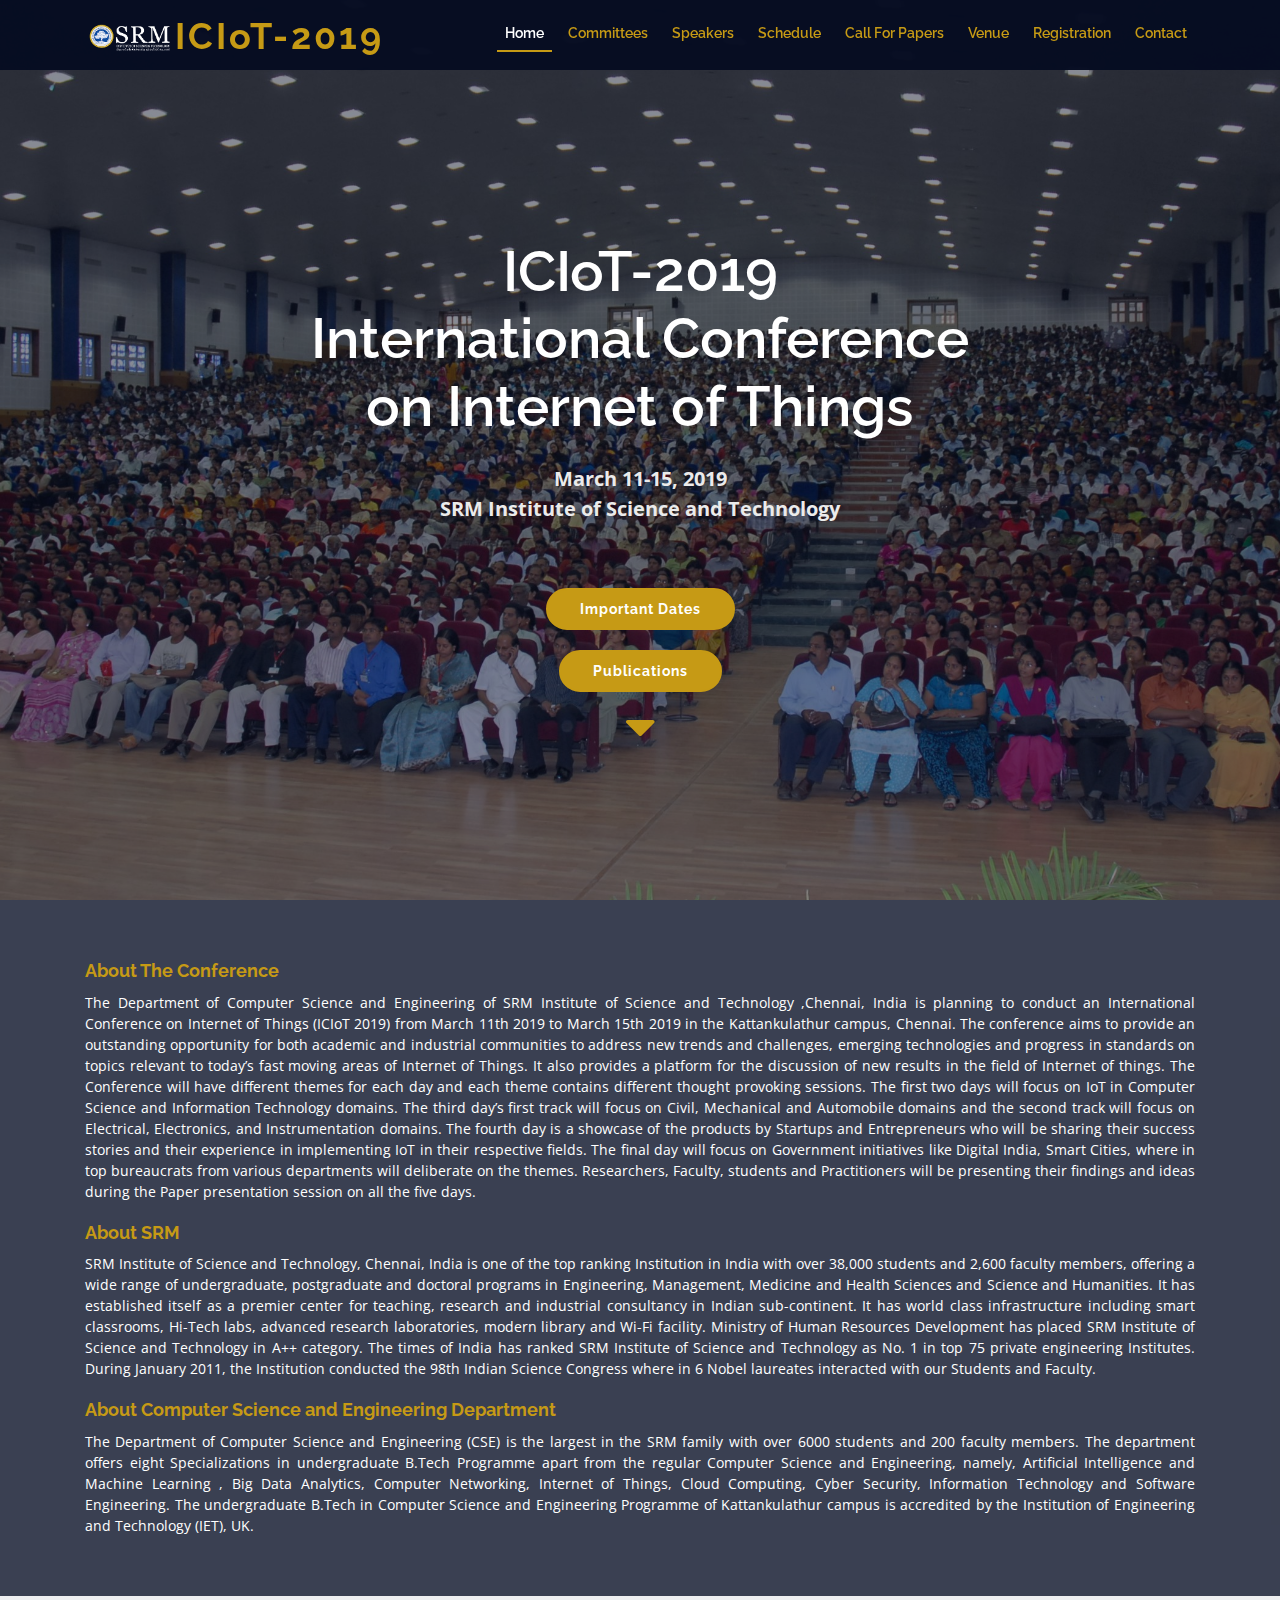
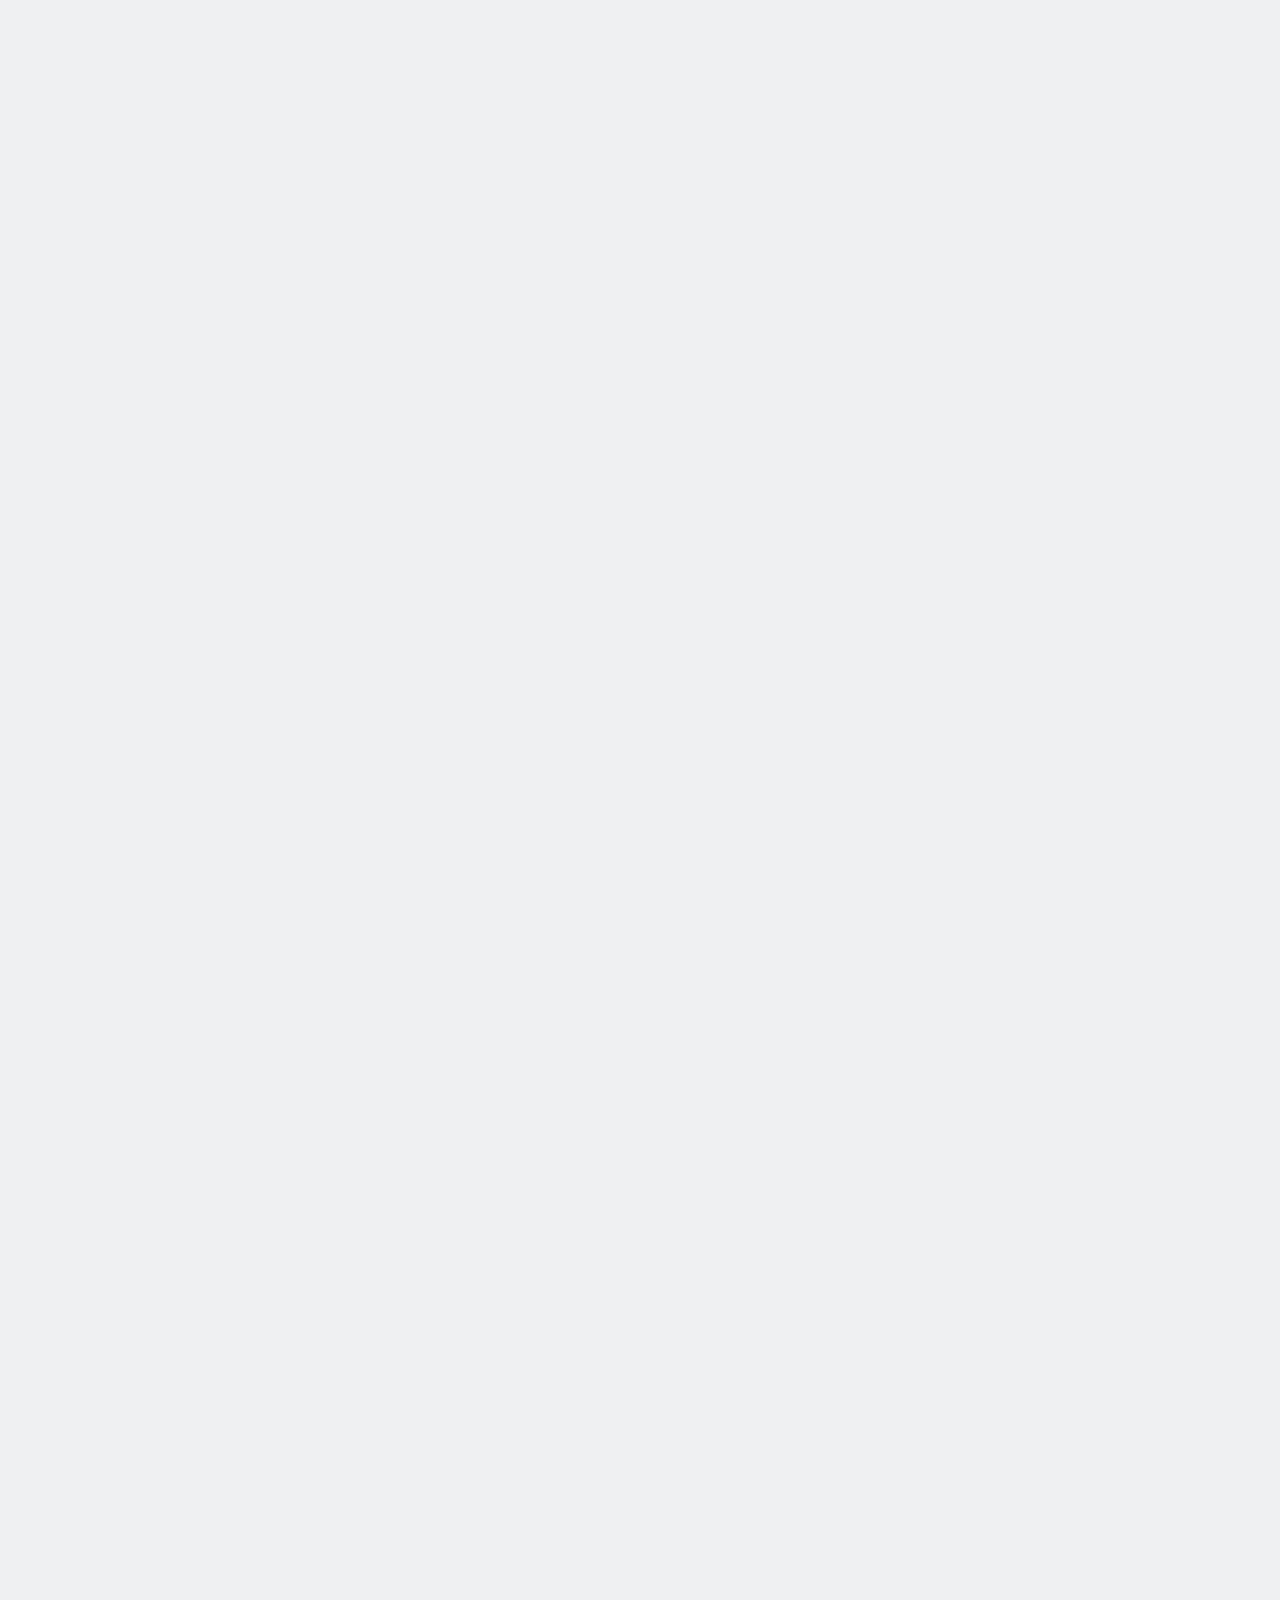
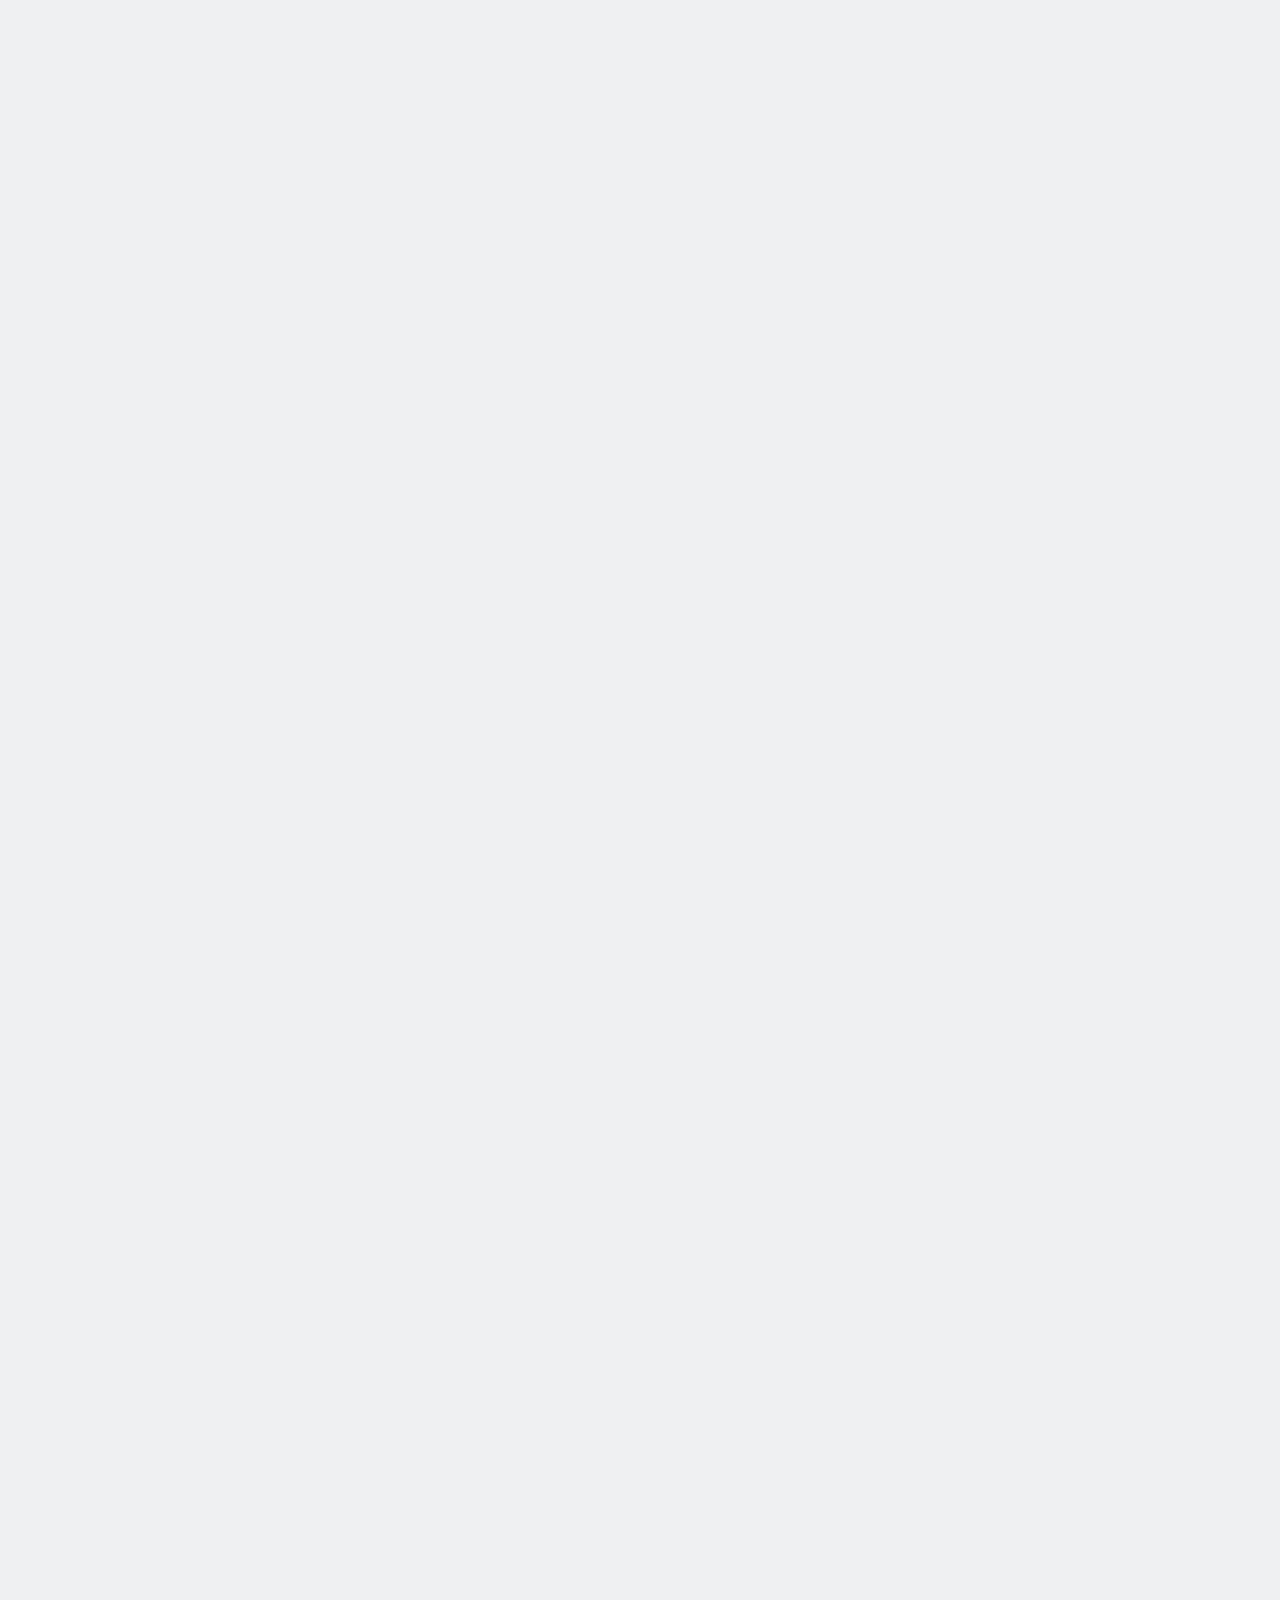
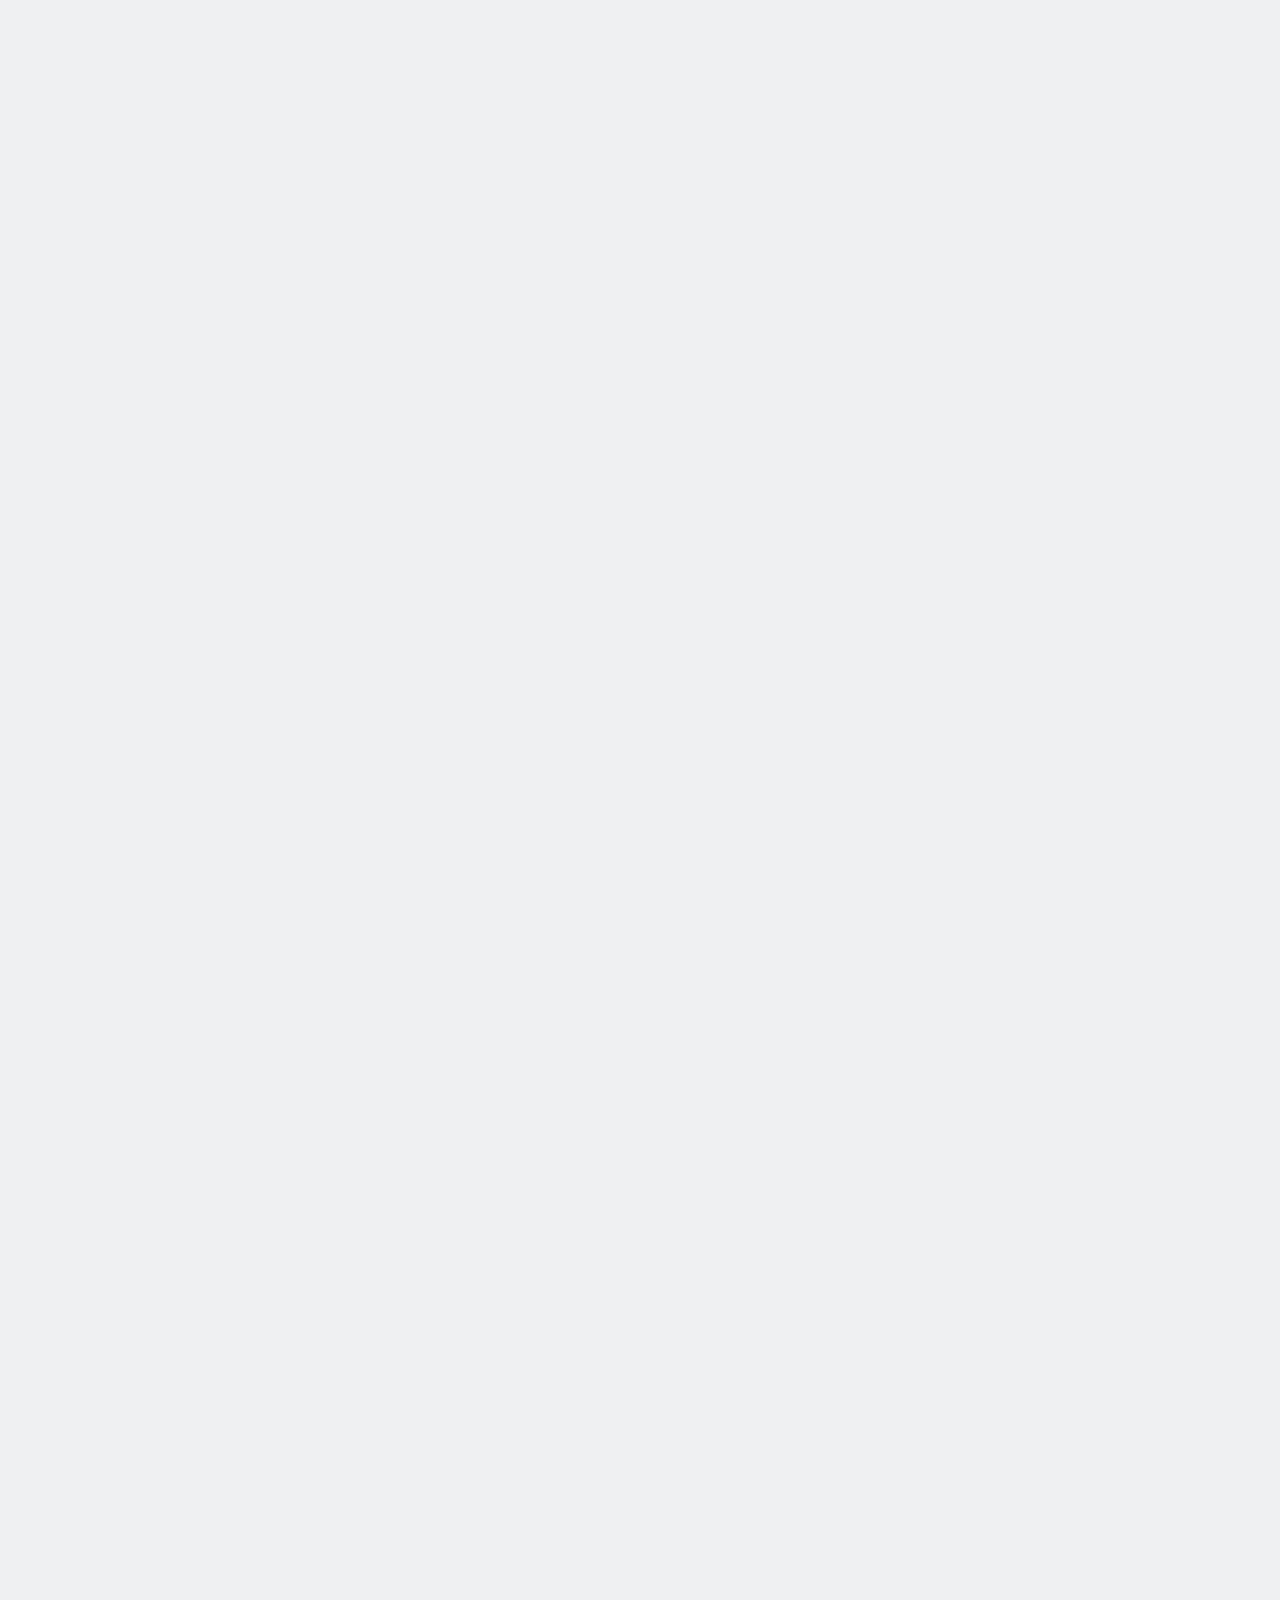
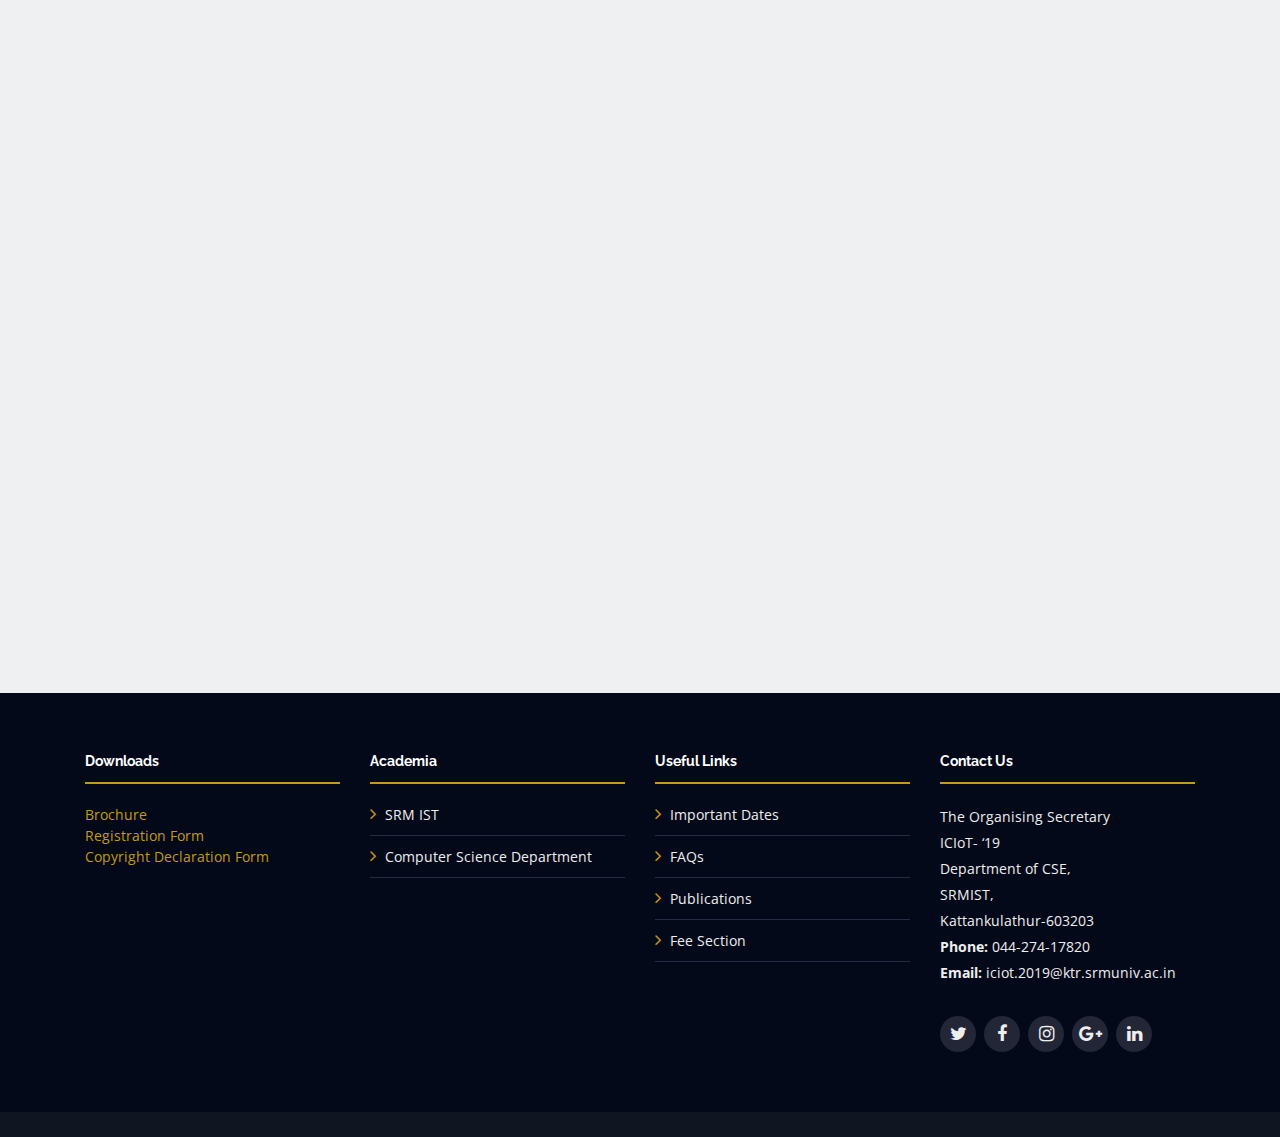
==== index.html @ 6b929f46 "Update index.html" ====
<!DOCTYPE html>
<html lang="en">

<head>
    <style>
        body {margin:0;font-family:Arial}
        
        .topnav {
          overflow: hidden;
          background-color: #333;
        }
        
        .topnav a {
          float: left;
          display: block;
          color: #f2f2f2;
          text-align: center;
          padding: 14px 16px;
          text-decoration: none;
          font-size: 17px;
        }
        
        .active {
          background-color: #4CAF50;
          color: white;
        }
        
        .topnav .icon {
          display: none;
        }
        
        .dropdown .dropbtn {
            font-size: 17px;    
            border: none;
            outline: none;
            color: white;
            padding: 14px 16px;
            background-color: inherit;
            font-family: inherit;
            margin: 0;
        }
        
        .dropdown-content {
            display: none;
            position: absolute;
            background-color: #f9f9f9;
            min-width: 160px;
            box-shadow: 0px 8px 16px 0px rgba(0,0,0,0.2);
            z-index: 1;
        }
        
        .dropdown-content a {
            float: none;
            color: black;
            padding: 12px 16px;
            text-decoration: none;
            display: block;
            text-align: left;
        }
        
        .topnav a:hover, .dropdown:hover .dropbtn {
          background-color: #555;
          color: white;
        }
        
        .dropdown-content a:hover {
            background-color: #ddd;
            color: black;
        }
        
        .dropdown:hover .dropdown-content {
            display: block;
        }
        
        @media screen and (max-width: 600px) {
          .topnav a:not(:first-child), .dropdown .dropbtn {
            display: none;
          }
          .topnav a.icon {
            float: right;
            display: block;
          }
        }
        
        @media screen and (max-width: 600px) {
          .topnav.responsive {position: relative;}
          .topnav.responsive .icon {
            position: absolute;
            right: 0;
            top: 0;
          }
          .topnav.responsive a {
            float: none;
            display: block;
            text-align: left;
          }
          .topnav.responsive .dropdown {float: none;}
          .topnav.responsive .dropdown-content {position: relative;}
          .topnav.responsive .dropdown .dropbtn {
            display: block;
            width: 100%;
            text-align: left;
          }
        }
        </style>
  <meta charset="utf-8">
  <title>ICIoT - International Conference on IoT</title>
  <meta content="width=device-width, initial-scale=1.0" name="viewport">
  <meta content="" name="keywords">
  <meta content="" name="description">

  <!-- Favicons -->
  <link href="img/favicon.png" rel="icon">
  <link href="img/apple-touch-icon.png" rel="apple-touch-icon">

  <!-- Google Fonts -->
  <link href="https://fonts.googleapis.com/css?family=Open+Sans:300,300i,400,400i,700,700i|Raleway:300,400,500,700,800" rel="stylesheet">

  <!-- Bootstrap CSS File -->
  <link href="lib/bootstrap/css/bootstrap.min.css" rel="stylesheet">

  <!-- Libraries CSS Files -->
  <link href="lib/font-awesome/css/font-awesome.min.css" rel="stylesheet">
  <link href="lib/animate/animate.min.css" rel="stylesheet">
  <link href="lib/venobox/venobox.css" rel="stylesheet">
  <link href="lib/owlcarousel/assets/owl.carousel.min.css" rel="stylesheet">

  <!-- Main Stylesheet File -->
  <link href="css/style.css" rel="stylesheet">

  <script>
    // Set the date we're counting down to
    var countDownDate = new Date("Mar 11, 2019 15:37:25").getTime();
    
    // Update the count down every 1 second
    var x = setInterval(function() {
    
        // Get todays date and time
        var now = new Date().getTime();
        
        // Find the distance between now and the count down date
        var distance = countDownDate - now;
        
        // Time calculations for days, hours, minutes and seconds
        var days = Math.floor(distance / (1000 * 60 * 60 * 24));
        var hours = Math.floor((distance % (1000 * 60 * 60 * 24)) / (1000 * 60 * 60));
        var minutes = Math.floor((distance % (1000 * 60 * 60)) / (1000 * 60));
        var seconds = Math.floor((distance % (1000 * 60)) / 1000);
        
        // Output the result in an element with id="demo"
        document.getElementById("demo").innerHTML = days + "days : " + hours + "hrs : "
        + minutes + "min : " + seconds + "sec";
        
        // If the count down is over, write some text 
        if (distance < 0) {
            clearInterval(x);
            document.getElementById("demo").innerHTML = "EXPIRED";
        }
    }, 1000);
    </script>

<style>
  .button {
      background-color: #4CAF50; /* Green */
      border: none;
      color: white;
      padding: 16px 32px;
      text-align: center;
      text-decoration: none;
      display: inline-block;
      font-size: 16px;
      margin: 4px 2px;
      -webkit-transition-duration: 0.4s; /* Safari */
      transition-duration: 0.4s;
      cursor: pointer;
  }
  
  .button2 {
      background-color: white; 
      color: black; 
      border: 2px solid #008CBA;
  }
  
  .button2:hover {
      background-color: #008CBA;
      color: white;
  }
  </style>

</head>

<body>

  <!--==========================
    Header
  ============================-->
  <header id="header">
    <div class="container">

      <div id="logo" class="pull-left">
        <!-- Uncomment below if you prefer to use a text logo -->
        <h1><a href="index.html"><img src="img/logo.png" alt="" title="" style="height:70px; width:90px"><span>ICIoT-2019</span></a></h1>
       
      </div>

      <nav id="nav-menu-container">
        <ul class="nav-menu">
          <li class="menu-active"><a href="index.html">Home</a></li>
          <li><a href="about.html">Committees</a></li>
          <li><a href="index.html#speakers">Speakers</a></li>
          <li><a href="schedule.html">Schedule</a></li>
          <li><a href="publications.html">Call For Papers</a></li>
          <li><a href="index.html#venue">Venue</a></li>
          <li><a href="register.html">Registration</a></li>        
          <li><a href="index.html#contact">Contact</a></li>
        </ul>
      </nav><!-- #nav-menu-container -->
    </div>
  </header><!-- #header -->

  <!--==========================
    Intro Section
  ============================-->
  <section id="intro">
    <div class="intro-container wow fadeIn">
      <h1 class="mb-4 pb-0">ICIoT-2019<br>International Conference<br> on Internet of Things</h1>
      <p class="mb-4 pb-0">March 11-15, 2019<br>SRM Institute of Science and Technology</p>
      <p id="demo" style="color:#c69a15; background-color:white"></p>
      <a href="schedule.html#important" class="about-btn scrollto"><b>Important Dates</b></a> <a href="publications.html#publications" class="about-btn scrollto"><b>Publications</b></a>
      <i class="fa fa-caret-down" style="color:#c69a15; font-size: 50px;"></i>
    </div>
  </section>

  <main id="main">

    <!--==========================
      About Section
    ============================-->
    <section id="about">
      <div class="container">
        <div class="row">
          <div class="col-lg-12">
            <h3 >About The Conference</h3>
            <p align="justify">The Department of Computer Science and Engineering of SRM Institute of Science and Technology ,Chennai, India is planning to conduct an International Conference on Internet of Things (ICIoT 2019) from March 11th 2019 to March 15th 2019 in the Kattankulathur campus, Chennai. The conference aims to provide an outstanding opportunity for both academic and industrial communities to address new trends and challenges, emerging technologies and progress in standards on topics relevant to today’s fast moving areas of Internet of Things. It also provides a platform for the discussion of new results in the field of Internet of things.
              The Conference will have different themes for each day and each theme contains different thought provoking sessions. The first two days will focus on IoT in Computer Science and Information Technology domains. The third day’s first track will focus on Civil, Mechanical and Automobile domains and the second track will focus on Electrical, Electronics, and Instrumentation domains. The fourth day is a showcase of the products by Startups and Entrepreneurs who will be sharing their success stories and their experience in implementing IoT in their respective fields. The final day will focus on Government initiatives like Digital India, Smart Cities, where in top bureaucrats from various departments will deliberate on the themes.  Researchers, Faculty, students and Practitioners will be presenting their findings and ideas during the Paper presentation session on all the five days.
              </p>
          
          
            <h3>About SRM</h3>
            <p align="justify">SRM Institute of Science and Technology, Chennai, India is one of the top ranking Institution in India with over 38,000 students and 2,600 faculty members, offering a wide range of undergraduate, postgraduate and doctoral programs in Engineering, Management, Medicine and Health Sciences and Science and Humanities. It has established itself as a premier center for teaching, research and industrial consultancy in Indian sub-continent. It has world class infrastructure including smart classrooms, Hi-Tech labs, advanced research laboratories, modern library and Wi-Fi facility. Ministry of Human Resources Development has placed SRM Institute of Science and Technology in A++ category. The times of India has ranked SRM Institute of Science and Technology as No. 1 in top 75 private engineering Institutes. During January 2011, the Institution conducted the 98th Indian Science Congress where in 6 Nobel laureates interacted with our Students and Faculty.</p>
          
            <h3>About Computer Science and Engineering Department</h3>
            <p align="justify">The Department of Computer Science and Engineering (CSE) is the largest in the SRM family with over 6000 students and 200 faculty members. The department offers eight Specializations in undergraduate B.Tech Programme apart from the regular Computer Science and Engineering, namely, Artificial Intelligence and Machine Learning , Big Data Analytics, Computer Networking, Internet of Things, Cloud Computing, Cyber Security, Information Technology and Software Engineering. The undergraduate B.Tech in Computer Science and Engineering Programme of Kattankulathur campus is accredited by the Institution of Engineering and Technology (IET), UK. </p>
            </div>
        </div>
      </div>
    </section>

    <!--==========================
      Speakers Section
    ============================-->
    <section id="speakers" class="wow fadeInUp">
      <div class="container">
        <div class="section-header">
          <h2>Event Speakers</h2>
          <p>Distinguished speakers to the conference</p>
        </div>

        <div class="row">
          <div class="col-lg-4 col-md-6">
            <div class="speaker">
              <img src="img/speakers/1.jpg" alt="Speaker 1">
              <div class="details">
                <h3><a  >Dr. Prasanta Bhattacharya</a></h3>
                <p>Research Scientist, A* Star, Singapore</p>
              </div>
            </div>
          </div>
          <div class="col-lg-4 col-md-6">
            <div class="speaker">
              <img src="img/speakers/2.jpg" alt="Speaker 2">
              <div class="details">
                <h3><a>Dr. Amaresh Chakrabarti</a></h3>
                <p> Professor and Chairman, Centre for Product Design and Manufacturing,<br>Indian Institute of Science, Bangalore- 560012 Karnataka, India.</p>
              </div>
            </div>
          </div>
          <div class="col-lg-4 col-md-6">
            <div class="speaker">
              <img src="img/speakers/3.jpg" alt="Speaker 3">
              <div class="details">
                <h3><a  >Dr. Hamid Al-Hamadi</a></h3>
                <p>Assistant Professor, Kuwait University, Kuwait</p>
              </div>
            </div>
            </div>
          <div class="col-lg-4 col-md-6">
            <div class="speaker">
              <img src="img/speakers/5.jpg" alt="Speaker 5">
              <div class="details">
                <h3><a  >Mr. Varadarajan Krishna</a></h3>
                <p>Managing Director - Asia & MENA, 100 Open Startups</p>
              </div>
            </div>
          </div>
          
          <div class="col-lg-4 col-md-6">
            <div class="speaker">
              <img src="img/speakers/6.jpg" alt="Speaker 6">
              <div class="details">
                <h3><a  >Dr.B.L.Lakshmi Meera</a></h3>
                <p>Program Director, FORGE Accelerator, Coimbatore</p>
              </div>
            </div>
          </div>

          <div class="col-lg-4 col-md-6">
            <div class="speaker">
              <img src="img/speakers/7.jpg" alt="Speaker 7">
              <div class="details">
                <h3><a  >Mr. Moshe Porat</a></h3>
                <p>Founder & CEO Mesh Labs</p>
              </div>
            </div>
          </div>

          <div class="col-lg-4 col-md-6">
            <div class="speaker">
              <img src="img/speakers/8.jpg" alt="Speaker 7">
              <div class="details">
                <h3><a>Dr. Yogesh Simmhan</a></h3>
                <p>Assistant Professor, Department of Computational and Data Sciences (CDS), Indian Institute of Science (IISc), Bangalore</p>
              </div>
            </div>
          </div>

          <div class="col-lg-4 col-md-6">
            <div class="speaker">
              <img src="img/speakers/9.jpg" alt="Speaker 7">
              <div class="details">
                <h3><a  >Dr. Khalid Elgazzar</a></h3>
                <p>Canada Research Chair in Internet of Things Department of Electrical,

                    Computer and Software Engineering Faculty of Engineering and Applied Science,<br>
                    
                    University of Ontario Institute of Technology, Canada</p>
              </div>
            </div>
          </div>

          <div class="col-lg-4 col-md-6">
            <div class="speaker">
              <img src="img/speakers/10.jpg" alt="Speaker 7">
              <div class="details">
                <h3><a  >Dr. Ihsan Lami</a></h3>
                <p>Professor of Computing, GNSS & IoT Solutions<br>

                    The University of Buckingham<br>
                    
                    United Kingdom</p>
              </div>
            </div>
          </div>

          <div class="col-lg-4 col-md-6">
            <div class="speaker">
              <img src="img/speakers/11.JPG" alt="Speaker 7">
              <div class="details">
                <h3><a  >Dr. Ibrahim Venkat</a></h3>
                <p>School of Computer Sciences,<br>

                    Universiti Sains Malaysia<br>
                    
                    Pulau Pinang, Malaysia</p>
              </div>
            </div>
          </div>

          <div class="col-lg-4 col-md-6">
            <div class="speaker">
              <img src="img/speakers/12.jpg" alt="Speaker 7">
              <div class="details">
                <h3><a  >Dr. Ljiljana Brankovic</a></h3>
                <p>Professor<br>

                    School of Electrical Engineering and Computing<br>
                    
                    The University of Newcastle, Australia</p>
              </div>
            </div>
          </div>

          <div class="col-lg-4 col-md-6">
            <div class="speaker">
              <img src="img/speakers/13.jpg" alt="Speaker 7">
              <div class="details">
                <h3><a  >Mr. Anirban Chowdhury</a></h3>
                <p>Co-founder and Director,<br> Technology

                    Frugal labs Tech Solutions Pvt Ltd<br>
                    
                    Bangalore, India</p>
              </div>
            </div>
          </div>

        </div>
    </div>

    <div class="container">
            <div class="section-header">
              <h2>Skype Talk</h2>
              <p>Skype talk by the distinguished speakers</p>
            </div>
        <div class="row">
          <div class="col-lg-4 col-md-6">
            <div class="speaker">
              <img src="img/speakers/14.jpg" alt="Speaker 7">
              <div class="details">
                <h3><a  >Dr. Latha Karthigaa</a></h3>
                <p>Portfolio Entrepreneur,<br>

                    Founder & Director<br>
                    
                    Skillsonic Services Limited<br>
                    
                    Auckland, New Zealand</p>
              </div>
            </div>
          </div>

          <div class="col-lg-4 col-md-6">
            <div class="speaker">
              <img src="img/speakers/15.jpg" alt="Speaker 7">
              <div class="details">
                <h3><a  >Dr. Venkatesh Pappakrishnan</a></h3>
                <p>Data Scientist<br>

                    ENGIE Storage (formerly Green Charge)<br>
                    
                    Santa Clara, CA</p>
              </div>
            </div>
          </div>

          <div class="col-lg-4 col-md-6">
            <div class="speaker">
              <img src="img/speakers/16.jpg" alt="Speaker 7">
              <div class="details">
                <h3><a  >Dr. Thinagaran Perumal</a></h3>
                <p>Chair IEEE Consumer Electronics Society Malaysia<br>

                    Universiti Putra Malaysia</p>
              </div>
            </div>
          </div>

          <div class="col-lg-4 col-md-6">
            <div class="speaker">
              <img src="img/speakers/17.jpg" alt="Speaker 7">
              <div class="details">
                <h3><a  >Dr. Fathi Amsaad</a></h3>
                <p>School of Computing Sciences and Computer Engineering<br>

                    The University of Southern Mississippi,<br>
                    
                    Hattiesburg, USA</p>
              </div>
            </div>
          </div>

        </div>
      </div>
    </section>

    
    <!--==========================
      Venue Section
    ============================-->
    <section id="venue" class="wow fadeInUp">
      <div class="container">
        <div class="section-header">
          <h2>Event Venue</h2>
          <p>Information related to the event venue</p>
        </div>

        <div class="row no-gutters">
          <div class="col-lg-6 venue-map">
            <iframe src="https://maps.google.com/maps?width=100%&amp;height=600&amp;hl=en&amp;coord=12.82342625,80.04580003768095&amp;q=SRM%20Institute%20of%20Science%20and%20Technology+(ICIoT)&amp;ie=UTF8&amp;t=&amp;z=14&amp;iwloc=B&amp;output=embed" frameborder="0" style="border:0" allowfullscreen></iframe>
          </div>
          <div class="col-lg-6 venue-info">
            <div class="row justify-content-center">
              <div class="col-11 col-lg-8">
                <h3>SRM IST, Chennai</h3>
                <p style="text-align: justify;">SRM Institute of Science and Technology, Chennai, India is one of the top ranking Institution in India with over 38,000 students and 2,600 faculty members, offering a wide range of undergraduate, postgraduate and doctoral programs in Engineering, Management, Medicine and Health Sciences and Science and Humanities. It has established itself as a premier center for teaching, research and industrial consultancy in Indian sub-continent. It has world class infrastructure including smart classrooms, Hi-Tech labs, advanced research laboratories, modern library and Wi-Fi facility. Ministry of Human Resources Development has placed SRM Institute of Science and Technology in A++ category. </p>
              </div>
            </div>
          </div>
        </div>
      </div>
      <br>
      <div class="container">
          <div class="section-header">
              <h2>How to Reach?</h2>
              <p>Please follow the below mentioned directions according to your mode of transport.</p>
            </div>
          <div class="row no-gutters">
            <div class="col-lg-12 venue-info">
                <div class="row justify-content-center">
                    <div class="col-10 col-lg-10">
                <h3>By Airways</h3>
                <p style="text-align: justify;">The nearest railway station from the Chennai Airport is Tirusulam, located just opposite the Airport. Get on a train towards Tambaram and follow the instructions given in the 'By Rail' section for reaching SRM Institute of Science and Technology (formerly known as SRM University).</p>
                <br><h3>By Railways</h3>
                <p style="text-align: justify;">Those coming from other states of India by train, should get down at the Chennai Central Station, come out and cross the high road through the pedestrian subway and reach 'Park' suburban metro rail station. Two destination trains are available from Park suburban metro rail station - to (i) Tambaram (TBM) (ii) Chengalpattu (CGL).<br>
  
                    (i) If you take the train to Tambaram, then get down at Tambaram and reach the local bus stand there. Take T60 or T60 LSS bus and get down at SRM or Potheri stop. It is a 20 minute travel from Tambaram to reach SRM Institute of Science and Technology (formerly known as SRM University). (Total Travel time from Chennai Central Railway Station will be around One Hour).<br>
                    
                    (ii) If you take the train to Chengalpattu, you can directly reach Potheri railway station. SRM Institute of Science and Technology (formerly known as SRM University) is just opposite to Potheri railway station.
                  <br>
                  <a href="img/srm_map_big.jpg" download>Click Here To Download Rail Map to SRM IST</a>
                  </p>
                    
                  </div>
                    </div>
              </div>
          </div>
        </div>
    </section>

    <!--==========================
      Hotels Section
    ============================-->
    
   

    <!--==========================
      Sponsors Section
    ============================-->
    <section id="sponsors" class="section-with-bg wow fadeInUp">

      <div class="container">
        <div class="section-header">
          <h2>Sponsors</h2>
        </div>

        <div class="row no-gutters sponsors-wrap clearfix">

          <div class="col-lg-3 col-md-4 col-xs-6">
            <div class="sponsor-logo">
              <img src="img/sponsors/1.png" class="img-fluid" alt="">
            </div>
          </div>
          
          <div class="col-lg-3 col-md-4 col-xs-6">
            <div class="sponsor-logo">
              <img src="img/sponsors/2.jpg" class="img-fluid" alt="">
            </div>
          </div>
        
          <div class="col-lg-3 col-md-4 col-xs-6">
            <div class="sponsor-logo">
              <img src="img/sponsors/3.png" class="img-fluid" alt="">
            </div>
          </div>
          
        
        </div>

      </div>

    </section>

    
 <!--==========================
      Gallery Section
    ============================-->
    <section id="gallery" class="wow fadeInUp">

      <div class="container">
        <div class="section-header">
          <h2>Gallery</h2>
          <p>Check our gallery from the recent events</p>
        </div>
      </div>

      <div class="owl-carousel gallery-carousel">
          <a href="img/venue-gallery/1.jpg" class="venobox" data-gall="gallery-carousel"><img src="img/venue-gallery/1.jpg" alt=""></a>
          <a href="img/venue-gallery/2.jpg" class="venobox" data-gall="gallery-carousel"><img src="img/venue-gallery/2.jpg" alt=""></a>
          <a href="img/venue-gallery/3.jpg" class="venobox" data-gall="gallery-carousel"><img src="img/venue-gallery/3.jpg" alt=""></a>
          <a href="img/venue-gallery/4.jpg" class="venobox" data-gall="gallery-carousel"><img src="img/venue-gallery/4.jpg" alt=""></a>
          <a href="img/venue-gallery/5.jpg" class="venobox" data-gall="gallery-carousel"><img src="img/venue-gallery/5.jpg" alt=""></a>
          <a href="img/venue-gallery/6.jpg" class="venobox" data-gall="gallery-carousel"><img src="img/venue-gallery/6.jpg" alt=""></a>
          <a href="img/venue-gallery/7.jpg" class="venobox" data-gall="gallery-carousel"><img src="img/venue-gallery/7.jpg" alt=""></a>
          <a href="img/venue-gallery/8.jpg" class="venobox" data-gall="gallery-carousel"><img src="img/venue-gallery/8.jpg" alt=""></a>
        <a href="img/gallery/1.jpg" class="venobox" data-gall="gallery-carousel"><img src="img/gallery/1.jpg" alt=""></a>
        <a href="img/gallery/2.jpg" class="venobox" data-gall="gallery-carousel"><img src="img/gallery/2.jpg" alt=""></a>
        <a href="img/gallery/3.jpg" class="venobox" data-gall="gallery-carousel"><img src="img/gallery/3.jpg" alt=""></a>
        <a href="img/gallery/4.jpg" class="venobox" data-gall="gallery-carousel"><img src="img/gallery/4.jpg" alt=""></a>
        <a href="img/gallery/5.jpg" class="venobox" data-gall="gallery-carousel"><img src="img/gallery/5.jpg" alt=""></a>
        <a href="img/gallery/6.jpg" class="venobox" data-gall="gallery-carousel"><img src="img/gallery/6.jpg" alt=""></a>
        <a href="img/gallery/7.jpg" class="venobox" data-gall="gallery-carousel"><img src="img/gallery/7.jpg" alt=""></a>
        <a href="img/gallery/8.jpg" class="venobox" data-gall="gallery-carousel"><img src="img/gallery/8.jpg" alt=""></a>
      </div>
    </section>

    

    <!--==========================
      Contact Section
    ============================-->
    <section id="contact" class="section-bg wow fadeInUp">

      <div class="container">

        <div class="section-header">
          <h2>Contact Us</h2>
          <p>Please check the following information to contact us</p>
        </div>

        <div class="row contact-info">

          <div class="col-md-4">
            <div class="contact-address">
              <i class="ion-ios-location-outline"></i>
              <h3>Address</h3>
              <address>The Organising Secretary<br>
                ICIoT- ‘19<br>
                Department of CSE,<br>
                SRMIST,<br>
                Kattankulathur-603203</address>
            </div>
          </div>

          <div class="col-md-4">
            <div class="contact-phone">
              <i class="ion-ios-telephone-outline"></i>
              <h3>Phone Numbers</h3>
              <p><a>
                  Department of CSE: 044-274-17820<br>
                Mrs. P. Visalakshi: +918667084728<br>
Dr. G. Niranjana: +917667073160<br>

              </a></p>
            </div>
          </div>

          <div class="col-md-4">
            <div class="contact-email">
              <i class="ion-ios-email-outline"></i>
              <h3>Email</h3>
              <p><a href="mailto:info@example.com">iciot.2019@ktr.srmuniv.ac.in</a></p>
            </div>
          </div>

        </div>

      
      </div>
    </section><!-- #contact -->

  </main>


  <!--==========================
    Footer
  ============================-->
  <footer id="footer">
      <div class="footer-top">
        <div class="container">
          <div class="row">
              <div class="col-lg-3 col-md-6 footer-links">
                  <h4>Downloads</h4>
                  <p><a href="img/brochure.pdf" download>Brochure</a><br>
                      <a href="img/Registartion_Form-ICIot-2019.docx" download>Registration Form</a><br>
                    <a href="img/copyright_form-ICIOT2019.docx" download>Copyright Declaration Form</a></p>
              </div>
            <div class="col-lg-3 col-md-6 footer-links">
              <h4>Academia</h4>
              <ul>
                <li><i class="fa fa-angle-right"></i> <a href="http://www.srmuniv.ac.in/">SRM IST</a></li>
                <li><i class="fa fa-angle-right"></i> <a href="http://www.srmuniv.ac.in/engineering/department-of-computer-science-engineering/about-the-department">Computer Science Department</a></li>
              </ul>
            </div>
  
            <div class="col-lg-3 col-md-6 footer-links">
              <h4>Useful Links</h4>
              <ul>
                <li><i class="fa fa-angle-right"></i> <a href="schedule.html">Important Dates</a></li>
                <li><i class="fa fa-angle-right"></i> <a href="schedule.html#faq">FAQs</a></li>
                <li><i class="fa fa-angle-right"></i> <a href="publications.html#speakers">Publications</a></li>
                <li><i class="fa fa-angle-right"></i> <a href="register.html#buy-tickets">Fee Section</a></li>
              </ul>
            </div>
  
            <div class="col-lg-3 col-md-6 footer-contact">
              <h4>Contact Us</h4>
              <p>
                  The Organising Secretary<br>
                  ICIoT- ‘19<br>
                  Department of CSE,<br>
                  SRMIST,<br>
                  Kattankulathur-603203<br>
                <strong>Phone:</strong> 044-274-17820<br>
                <strong>Email:</strong> iciot.2019@ktr.srmuniv.ac.in<br>
              </p>
  
              <div class="social-links">
                <a href="#" class="twitter"><i class="fa fa-twitter"></i></a>
                <a href="#" class="facebook"><i class="fa fa-facebook"></i></a>
                <a href="#" class="instagram"><i class="fa fa-instagram"></i></a>
                <a href="#" class="google-plus"><i class="fa fa-google-plus"></i></a>
                <a href="#" class="linkedin"><i class="fa fa-linkedin"></i></a>
              </div>
  
            </div>
  
          </div>
        </div>
      </div>
    <a href="#" class="back-to-top"><i class="fa fa-angle-up"></i></a>
  
    <!-- JavaScript Libraries -->
    <script src="lib/jquery/jquery.min.js"></script>
    <script src="lib/jquery/jquery-migrate.min.js"></script>
    <script src="lib/bootstrap/js/bootstrap.bundle.min.js"></script>
    <script src="lib/easing/easing.min.js"></script>
    <script src="lib/superfish/hoverIntent.js"></script>
    <script src="lib/superfish/superfish.min.js"></script>
    <script src="lib/wow/wow.min.js"></script>
    <script src="lib/venobox/venobox.min.js"></script>
    <script src="lib/owlcarousel/owl.carousel.min.js"></script>
  
    <!-- Contact Form JavaScript File -->
    <script src="contactform/contactform.js"></script>
  
    <!-- Template Main Javascript File -->
    <script src="js/main.js"></script>
  </body>
  
  </html>
---- lib/venobox/venobox.css ----
/* ------ venobox.css --------*/
.vbox-overlay *, .vbox-overlay *:before, .vbox-overlay *:after{
    -webkit-backface-visibility: hidden;
    -webkit-box-sizing:border-box;
    -moz-box-sizing:border-box;
    box-sizing:border-box;
}
.vbox-overlay * { 
    -webkit-backface-visibility: visible;
    backface-visibility: visible;
}
.vbox-overlay{
    display: -webkit-flex;
    display: flex;
    -webkit-flex-direction: column;
    flex-direction: column;
    -webkit-justify-content: center;
    justify-content: center;
    -webkit-align-items: center;
    align-items: center;
    position: fixed;
    left: 0;
    top: 0;
    bottom: 0;
    right: 0;
    z-index: 1040;
    -webkit-transform:translateZ(1000px);
    transform: translateZ(1000px);
    transform-style: preserve-3d;
}

/* ----- navigation ----- */
.vbox-title{
    width: 100%;
    height: 40px;
    float: left;
    text-align: center;
    line-height: 28px;
    font-size: 12px;
    padding: 6px 40px;
    overflow: hidden;
    position: fixed;
    display: none;
    left: 0;
    z-index: 1050;
}
.vbox-close{
    cursor: pointer;
    position: fixed;
    top: 15px;
    right: 15px;
    width: 48px;
    height: 48px;
    display: block;
    background-position:10px center;
    overflow: hidden;
    font-size: 48px;
    line-height: 1;
    text-align: left;
    z-index: 1050;
}
.vbox-num{
    cursor: pointer;
    position: fixed;
    left: 0;
    height: 40px;
    display: block;
    overflow: hidden;
    line-height: 28px;
    font-size: 12px;
    padding: 6px 10px;
    display: none;
    z-index: 1050;
}
/* ----- navigation ARROWS ----- */
.vbox-next, .vbox-prev{
    position: fixed;
    top: 50%;
    margin-top: -15px;
    overflow: hidden;
    cursor: pointer;
    display: block;
    width: 45px;
    height: 45px;
    z-index: 1050;
}
.vbox-next span, .vbox-prev span{
    position: relative;
    width: 20px;
    height: 20px;
    border: 2px solid transparent;
    border-top-color: #B6B6B6;
    border-right-color: #B6B6B6;
    text-indent: -100px;
    position: absolute;
    top: 8px;
    display: block;
}
.vbox-prev{
    left: 15px;
}
.vbox-next{
    right: 30px;
}
.vbox-prev span{
    left: 10px;
    -ms-transform: rotate(-135deg);
    -webkit-transform: rotate(-135deg);
    transform: rotate(-135deg);
}
.vbox-next span{
    -ms-transform: rotate(45deg);
    -webkit-transform: rotate(45deg);
    transform: rotate(45deg);
    right: 10px;
}
/* ------- inline window ------ */
.vbox-inline{
    width: 420px;
    height: 315px;
    height: 70vh;
    padding: 10px;
    background: #fff;
    margin: 0 auto;
    overflow: auto;
    text-align: left;
}
/* ------- Video & iFrames window ------ */
.venoframe{
    max-width: 100%;
    width: 100%;
    border: none;
    width: 100%;
    height: 260px;
    height: 70vh;
}
.venoframe.vbvid{
    height: 260px;
}
@media (min-width: 768px) {
    .venoframe, .vbox-inline{
        width: 90%;
        height: 360px;
        height: 70vh;
    }
    .venoframe.vbvid{
        width: 640px;
        height: 360px;
    }
}
@media (min-width: 992px) {
    .venoframe, .vbox-inline{
        max-width: 1200px;
        width: 80%;
        height: 540px;
        height: 70vh;
    }
    .venoframe.vbvid{
        width: 960px;
        height: 540px;
    }
}
/* 
Please do NOT edit this part! 
or at least read this note: http://i.imgur.com/7C0ws9e.gif
*/
.vbox-open{
    overflow: hidden;
}
.vbox-container{
    position: absolute;
    left: 0;
    right: 0;
    top: 0;
    bottom: 0;
    overflow-x: hidden;
    overflow-y: scroll;
    overflow-scrolling: touch;
    -webkit-overflow-scrolling: touch;
    z-index: 20;
    max-height: 100%;

}

.vbox-content{
    text-align: center;
    float: left;
    width: 100%;
    position: relative;
    overflow: hidden;
    padding: 20px 10px;
}
.vbox-container img{
    max-width: 100%;
    height: auto;
}
.figlio{
    max-width: 100%;
    text-align: initial;
    border: 8px solid rgba(255, 255, 255, 0.4);
}
img.figlio{
    -webkit-user-select: none;
-khtml-user-select: none;
-moz-user-select: none;
-o-user-select: none;
user-select: none;
}
.vbox-content.swipe-left{
    margin-left: -200px !important;
}
.vbox-content.swipe-right{
    margin-left: 200px !important;
}
.animated{
    webkit-transition: margin 300ms ease-out;
    transition: margin 300ms ease-out;
}
.animate-in{
    opacity: 1;
}
.animate-out{
    opacity: 0;
}
/* ---------- preloader ----------
 * SPINKIT 
 * http://tobiasahlin.com/spinkit/
-------------------------------- */
.sk-double-bounce,.sk-rotating-plane{width:40px;height:40px;margin:40px auto}.sk-rotating-plane{background-color:#333;-webkit-animation:sk-rotatePlane 1.2s infinite ease-in-out;animation:sk-rotatePlane 1.2s infinite ease-in-out}@-webkit-keyframes sk-rotatePlane{0%{-webkit-transform:perspective(120px) rotateX(0) rotateY(0);transform:perspective(120px) rotateX(0) rotateY(0)}50%{-webkit-transform:perspective(120px) rotateX(-180.1deg) rotateY(0);transform:perspective(120px) rotateX(-180.1deg) rotateY(0)}100%{-webkit-transform:perspective(120px) rotateX(-180deg) rotateY(-179.9deg);transform:perspective(120px) rotateX(-180deg) rotateY(-179.9deg)}}@keyframes sk-rotatePlane{0%{-webkit-transform:perspective(120px) rotateX(0) rotateY(0);transform:perspective(120px) rotateX(0) rotateY(0)}50%{-webkit-transform:perspective(120px) rotateX(-180.1deg) rotateY(0);transform:perspective(120px) rotateX(-180.1deg) rotateY(0)}100%{-webkit-transform:perspective(120px) rotateX(-180deg) rotateY(-179.9deg);transform:perspective(120px) rotateX(-180deg) rotateY(-179.9deg)}}.sk-double-bounce{position:relative}.sk-double-bounce .sk-child{width:100%;height:100%;border-radius:50%;background-color:#333;opacity:.6;position:absolute;top:0;left:0;-webkit-animation:sk-doubleBounce 2s infinite ease-in-out;animation:sk-doubleBounce 2s infinite ease-in-out}.sk-chasing-dots .sk-child,.sk-spinner-pulse,.sk-three-bounce .sk-child{background-color:#333;border-radius:100%}.sk-double-bounce .sk-double-bounce2{-webkit-animation-delay:-1s;animation-delay:-1s}@-webkit-keyframes sk-doubleBounce{0%,100%{-webkit-transform:scale(0);transform:scale(0)}50%{-webkit-transform:scale(1);transform:scale(1)}}@keyframes sk-doubleBounce{0%,100%{-webkit-transform:scale(0);transform:scale(0)}50%{-webkit-transform:scale(1);transform:scale(1)}}.sk-wave{margin:40px auto;width:50px;height:40px;text-align:center;font-size:10px}.sk-wave .sk-rect{background-color:#333;height:100%;width:6px;display:inline-block;-webkit-animation:sk-waveStretchDelay 1.2s infinite ease-in-out;animation:sk-waveStretchDelay 1.2s infinite ease-in-out}.sk-wave .sk-rect1{-webkit-animation-delay:-1.2s;animation-delay:-1.2s}.sk-wave .sk-rect2{-webkit-animation-delay:-1.1s;animation-delay:-1.1s}.sk-wave .sk-rect3{-webkit-animation-delay:-1s;animation-delay:-1s}.sk-wave .sk-rect4{-webkit-animation-delay:-.9s;animation-delay:-.9s}.sk-wave .sk-rect5{-webkit-animation-delay:-.8s;animation-delay:-.8s}@-webkit-keyframes sk-waveStretchDelay{0%,100%,40%{-webkit-transform:scaleY(.4);transform:scaleY(.4)}20%{-webkit-transform:scaleY(1);transform:scaleY(1)}}@keyframes sk-waveStretchDelay{0%,100%,40%{-webkit-transform:scaleY(.4);transform:scaleY(.4)}20%{-webkit-transform:scaleY(1);transform:scaleY(1)}}.sk-wandering-cubes{margin:40px auto;width:40px;height:40px;position:relative}.sk-wandering-cubes .sk-cube{background-color:#333;width:10px;height:10px;position:absolute;top:0;left:0;-webkit-animation:sk-wanderingCube 1.8s ease-in-out -1.8s infinite both;animation:sk-wanderingCube 1.8s ease-in-out -1.8s infinite both}.sk-chasing-dots,.sk-spinner-pulse{width:40px;height:40px;margin:40px auto}.sk-wandering-cubes .sk-cube2{-webkit-animation-delay:-.9s;animation-delay:-.9s}@-webkit-keyframes sk-wanderingCube{0%{-webkit-transform:rotate(0);transform:rotate(0)}25%{-webkit-transform:translateX(30px) rotate(-90deg) scale(.5);transform:translateX(30px) rotate(-90deg) scale(.5)}50%{-webkit-transform:translateX(30px) translateY(30px) rotate(-179deg);transform:translateX(30px) translateY(30px) rotate(-179deg)}50.1%{-webkit-transform:translateX(30px) translateY(30px) rotate(-180deg);transform:translateX(30px) translateY(30px) rotate(-180deg)}75%{-webkit-transform:translateX(0) translateY(30px) rotate(-270deg) scale(.5);transform:translateX(0) translateY(30px) rotate(-270deg) scale(.5)}100%{-webkit-transform:rotate(-360deg);transform:rotate(-360deg)}}@keyframes sk-wanderingCube{0%{-webkit-transform:rotate(0);transform:rotate(0)}25%{-webkit-transform:translateX(30px) rotate(-90deg) scale(.5);transform:translateX(30px) rotate(-90deg) scale(.5)}50%{-webkit-transform:translateX(30px) translateY(30px) rotate(-179deg);transform:translateX(30px) translateY(30px) rotate(-179deg)}50.1%{-webkit-transform:translateX(30px) translateY(30px) rotate(-180deg);transform:translateX(30px) translateY(30px) rotate(-180deg)}75%{-webkit-transform:translateX(0) translateY(30px) rotate(-270deg) scale(.5);transform:translateX(0) translateY(30px) rotate(-270deg) scale(.5)}100%{-webkit-transform:rotate(-360deg);transform:rotate(-360deg)}}.sk-spinner-pulse{-webkit-animation:sk-pulseScaleOut 1s infinite ease-in-out;animation:sk-pulseScaleOut 1s infinite ease-in-out}@-webkit-keyframes sk-pulseScaleOut{0%{-webkit-transform:scale(0);transform:scale(0)}100%{-webkit-transform:scale(1);transform:scale(1);opacity:0}}@keyframes sk-pulseScaleOut{0%{-webkit-transform:scale(0);transform:scale(0)}100%{-webkit-transform:scale(1);transform:scale(1);opacity:0}}.sk-chasing-dots{position:relative;text-align:center;-webkit-animation:sk-chasingDotsRotate 2s infinite linear;animation:sk-chasingDotsRotate 2s infinite linear}.sk-chasing-dots .sk-child{width:60%;height:60%;display:inline-block;position:absolute;top:0;-webkit-animation:sk-chasingDotsBounce 2s infinite ease-in-out;animation:sk-chasingDotsBounce 2s infinite ease-in-out}.sk-chasing-dots .sk-dot2{top:auto;bottom:0;-webkit-animation-delay:-1s;animation-delay:-1s}@-webkit-keyframes sk-chasingDotsRotate{100%{-webkit-transform:rotate(360deg);transform:rotate(360deg)}}@keyframes sk-chasingDotsRotate{100%{-webkit-transform:rotate(360deg);transform:rotate(360deg)}}@-webkit-keyframes sk-chasingDotsBounce{0%,100%{-webkit-transform:scale(0);transform:scale(0)}50%{-webkit-transform:scale(1);transform:scale(1)}}@keyframes sk-chasingDotsBounce{0%,100%{-webkit-transform:scale(0);transform:scale(0)}50%{-webkit-transform:scale(1);transform:scale(1)}}.sk-three-bounce{margin:40px auto;width:80px;text-align:center}.sk-three-bounce .sk-child{width:20px;height:20px;display:inline-block;-webkit-animation:sk-three-bounce 1.4s ease-in-out 0s infinite both;animation:sk-three-bounce 1.4s ease-in-out 0s infinite both}.sk-circle .sk-child:before,.sk-fading-circle .sk-circle:before{display:block;border-radius:100%;content:'';background-color:#333}.sk-three-bounce .sk-bounce1{-webkit-animation-delay:-.32s;animation-delay:-.32s}.sk-three-bounce .sk-bounce2{-webkit-animation-delay:-.16s;animation-delay:-.16s}@-webkit-keyframes sk-three-bounce{0%,100%,80%{-webkit-transform:scale(0);transform:scale(0)}40%{-webkit-transform:scale(1);transform:scale(1)}}@keyframes sk-three-bounce{0%,100%,80%{-webkit-transform:scale(0);transform:scale(0)}40%{-webkit-transform:scale(1);transform:scale(1)}}.sk-circle{margin:40px auto;width:40px;height:40px;position:relative}.sk-circle .sk-child{width:100%;height:100%;position:absolute;left:0;top:0}.sk-circle .sk-child:before{margin:0 auto;width:15%;height:15%;-webkit-animation:sk-circleBounceDelay 1.2s infinite ease-in-out both;animation:sk-circleBounceDelay 1.2s infinite ease-in-out both}.sk-circle .sk-circle2{-webkit-transform:rotate(30deg);-ms-transform:rotate(30deg);transform:rotate(30deg)}.sk-circle .sk-circle3{-webkit-transform:rotate(60deg);-ms-transform:rotate(60deg);transform:rotate(60deg)}.sk-circle .sk-circle4{-webkit-transform:rotate(90deg);-ms-transform:rotate(90deg);transform:rotate(90deg)}.sk-circle .sk-circle5{-webkit-transform:rotate(120deg);-ms-transform:rotate(120deg);transform:rotate(120deg)}.sk-circle .sk-circle6{-webkit-transform:rotate(150deg);-ms-transform:rotate(150deg);transform:rotate(150deg)}.sk-circle .sk-circle7{-webkit-transform:rotate(180deg);-ms-transform:rotate(180deg);transform:rotate(180deg)}.sk-circle .sk-circle8{-webkit-transform:rotate(210deg);-ms-transform:rotate(210deg);transform:rotate(210deg)}.sk-circle .sk-circle9{-webkit-transform:rotate(240deg);-ms-transform:rotate(240deg);transform:rotate(240deg)}.sk-circle .sk-circle10{-webkit-transform:rotate(270deg);-ms-transform:rotate(270deg);transform:rotate(270deg)}.sk-circle .sk-circle11{-webkit-transform:rotate(300deg);-ms-transform:rotate(300deg);transform:rotate(300deg)}.sk-circle .sk-circle12{-webkit-transform:rotate(330deg);-ms-transform:rotate(330deg);transform:rotate(330deg)}.sk-circle .sk-circle2:before{-webkit-animation-delay:-1.1s;animation-delay:-1.1s}.sk-circle .sk-circle3:before{-webkit-animation-delay:-1s;animation-delay:-1s}.sk-circle .sk-circle4:before{-webkit-animation-delay:-.9s;animation-delay:-.9s}.sk-circle .sk-circle5:before{-webkit-animation-delay:-.8s;animation-delay:-.8s}.sk-circle .sk-circle6:before{-webkit-animation-delay:-.7s;animation-delay:-.7s}.sk-circle .sk-circle7:before{-webkit-animation-delay:-.6s;animation-delay:-.6s}.sk-circle .sk-circle8:before{-webkit-animation-delay:-.5s;animation-delay:-.5s}.sk-circle .sk-circle9:before{-webkit-animation-delay:-.4s;animation-delay:-.4s}.sk-circle .sk-circle10:before{-webkit-animation-delay:-.3s;animation-delay:-.3s}.sk-circle .sk-circle11:before{-webkit-animation-delay:-.2s;animation-delay:-.2s}.sk-circle .sk-circle12:before{-webkit-animation-delay:-.1s;animation-delay:-.1s}@-webkit-keyframes sk-circleBounceDelay{0%,100%,80%{-webkit-transform:scale(0);transform:scale(0)}40%{-webkit-transform:scale(1);transform:scale(1)}}@keyframes sk-circleBounceDelay{0%,100%,80%{-webkit-transform:scale(0);transform:scale(0)}40%{-webkit-transform:scale(1);transform:scale(1)}}.sk-cube-grid{width:40px;height:40px;margin:40px auto}.sk-cube-grid .sk-cube{width:33.33%;height:33.33%;background-color:#333;float:left;-webkit-animation:sk-cubeGridScaleDelay 1.3s infinite ease-in-out;animation:sk-cubeGridScaleDelay 1.3s infinite ease-in-out}.sk-cube-grid .sk-cube1{-webkit-animation-delay:.2s;animation-delay:.2s}.sk-cube-grid .sk-cube2{-webkit-animation-delay:.3s;animation-delay:.3s}.sk-cube-grid .sk-cube3{-webkit-animation-delay:.4s;animation-delay:.4s}.sk-cube-grid .sk-cube4{-webkit-animation-delay:.1s;animation-delay:.1s}.sk-cube-grid .sk-cube5{-webkit-animation-delay:.2s;animation-delay:.2s}.sk-cube-grid .sk-cube6{-webkit-animation-delay:.3s;animation-delay:.3s}.sk-cube-grid .sk-cube7{-webkit-animation-delay:0ms;animation-delay:0ms}.sk-cube-grid .sk-cube8{-webkit-animation-delay:.1s;animation-delay:.1s}.sk-cube-grid .sk-cube9{-webkit-animation-delay:.2s;animation-delay:.2s}@-webkit-keyframes sk-cubeGridScaleDelay{0%,100%,70%{-webkit-transform:scale3D(1,1,1);transform:scale3D(1,1,1)}35%{-webkit-transform:scale3D(0,0,1);transform:scale3D(0,0,1)}}@keyframes sk-cubeGridScaleDelay{0%,100%,70%{-webkit-transform:scale3D(1,1,1);transform:scale3D(1,1,1)}35%{-webkit-transform:scale3D(0,0,1);transform:scale3D(0,0,1)}}.sk-fading-circle{margin:40px auto;width:40px;height:40px;position:relative}.sk-fading-circle .sk-circle{width:100%;height:100%;position:absolute;left:0;top:0}.sk-fading-circle .sk-circle:before{margin:0 auto;width:15%;height:15%;-webkit-animation:sk-circleFadeDelay 1.2s infinite ease-in-out both;animation:sk-circleFadeDelay 1.2s infinite ease-in-out both}.sk-fading-circle .sk-circle2{-webkit-transform:rotate(30deg);-ms-transform:rotate(30deg);transform:rotate(30deg)}.sk-fading-circle .sk-circle3{-webkit-transform:rotate(60deg);-ms-transform:rotate(60deg);transform:rotate(60deg)}.sk-fading-circle .sk-circle4{-webkit-transform:rotate(90deg);-ms-transform:rotate(90deg);transform:rotate(90deg)}.sk-fading-circle .sk-circle5{-webkit-transform:rotate(120deg);-ms-transform:rotate(120deg);transform:rotate(120deg)}.sk-fading-circle .sk-circle6{-webkit-transform:rotate(150deg);-ms-transform:rotate(150deg);transform:rotate(150deg)}.sk-fading-circle .sk-circle7{-webkit-transform:rotate(180deg);-ms-transform:rotate(180deg);transform:rotate(180deg)}.sk-fading-circle .sk-circle8{-webkit-transform:rotate(210deg);-ms-transform:rotate(210deg);transform:rotate(210deg)}.sk-fading-circle .sk-circle9{-webkit-transform:rotate(240deg);-ms-transform:rotate(240deg);transform:rotate(240deg)}.sk-fading-circle .sk-circle10{-webkit-transform:rotate(270deg);-ms-transform:rotate(270deg);transform:rotate(270deg)}.sk-fading-circle .sk-circle11{-webkit-transform:rotate(300deg);-ms-transform:rotate(300deg);transform:rotate(300deg)}.sk-fading-circle .sk-circle12{-webkit-transform:rotate(330deg);-ms-transform:rotate(330deg);transform:rotate(330deg)}.sk-fading-circle .sk-circle2:before{-webkit-animation-delay:-1.1s;animation-delay:-1.1s}.sk-fading-circle .sk-circle3:before{-webkit-animation-delay:-1s;animation-delay:-1s}.sk-fading-circle .sk-circle4:before{-webkit-animation-delay:-.9s;animation-delay:-.9s}.sk-fading-circle .sk-circle5:before{-webkit-animation-delay:-.8s;animation-delay:-.8s}.sk-fading-circle .sk-circle6:before{-webkit-animation-delay:-.7s;animation-delay:-.7s}.sk-fading-circle .sk-circle7:before{-webkit-animation-delay:-.6s;animation-delay:-.6s}.sk-fading-circle .sk-circle8:before{-webkit-animation-delay:-.5s;animation-delay:-.5s}.sk-fading-circle .sk-circle9:before{-webkit-animation-delay:-.4s;animation-delay:-.4s}.sk-fading-circle .sk-circle10:before{-webkit-animation-delay:-.3s;animation-delay:-.3s}.sk-fading-circle .sk-circle11:before{-webkit-animation-delay:-.2s;animation-delay:-.2s}.sk-fading-circle .sk-circle12:before{-webkit-animation-delay:-.1s;animation-delay:-.1s}@-webkit-keyframes sk-circleFadeDelay{0%,100%,39%{opacity:0}40%{opacity:1}}@keyframes sk-circleFadeDelay{0%,100%,39%{opacity:0}40%{opacity:1}}.sk-folding-cube{margin:40px auto;width:40px;height:40px;position:relative;-webkit-transform:rotateZ(45deg);transform:rotateZ(45deg)}.sk-folding-cube .sk-cube{float:left;width:50%;height:50%;position:relative;-webkit-transform:scale(1.1);-ms-transform:scale(1.1);transform:scale(1.1)}.sk-folding-cube .sk-cube:before{content:'';position:absolute;top:0;left:0;width:100%;height:100%;background-color:#333;-webkit-animation:sk-foldCubeAngle 2.4s infinite linear both;animation:sk-foldCubeAngle 2.4s infinite linear both;-webkit-transform-origin:100% 100%;-ms-transform-origin:100% 100%;transform-origin:100% 100%}.sk-folding-cube .sk-cube2{-webkit-transform:scale(1.1) rotateZ(90deg);transform:scale(1.1) rotateZ(90deg)}.sk-folding-cube .sk-cube3{-webkit-transform:scale(1.1) rotateZ(180deg);transform:scale(1.1) rotateZ(180deg)}.sk-folding-cube .sk-cube4{-webkit-transform:scale(1.1) rotateZ(270deg);transform:scale(1.1) rotateZ(270deg)}.sk-folding-cube .sk-cube2:before{-webkit-animation-delay:.3s;animation-delay:.3s}.sk-folding-cube .sk-cube3:before{-webkit-animation-delay:.6s;animation-delay:.6s}.sk-folding-cube .sk-cube4:before{-webkit-animation-delay:.9s;animation-delay:.9s}@-webkit-keyframes sk-foldCubeAngle{0%,10%{-webkit-transform:perspective(140px) rotateX(-180deg);transform:perspective(140px) rotateX(-180deg);opacity:0}25%,75%{-webkit-transform:perspective(140px) rotateX(0);transform:perspective(140px) rotateX(0);opacity:1}100%,90%{-webkit-transform:perspective(140px) rotateY(180deg);transform:perspective(140px) rotateY(180deg);opacity:0}}@keyframes sk-foldCubeAngle{0%,10%{-webkit-transform:perspective(140px) rotateX(-180deg);transform:perspective(140px) rotateX(-180deg);opacity:0}25%,75%{-webkit-transform:perspective(140px) rotateX(0);transform:perspective(140px) rotateX(0);opacity:1}100%,90%{-webkit-transform:perspective(140px) rotateY(180deg);transform:perspective(140px) rotateY(180deg);opacity:0}}
---- css/style.css ----
/*--------------------------------------------------------------
# General
--------------------------------------------------------------*/

body {
  background: #eff0f2;
  
  color: #2f3138;
  font-family: "Open Sans", sans-serif;
}

a {
  color: #c69a15;
  transition: 0.5s;
}

a:hover,
a:active,
a:focus {
  color: #c69a15;
  outline: none;
  text-decoration: none;
}

p {
  padding: 0;
  margin: 0 0 30px 0;
}

h1,
h2,
h3,
h4,
h5,
h6 {
  font-family: "Raleway", sans-serif;
  font-weight: 400;
  margin: 0 0 20px 0;
  padding: 0;
  color: #0e1b4d;
}

.main-page {
  margin-top: 70px;
}

.wow {
  visibility: hidden;
}

/* Prelaoder */

#preloader {
  position: fixed;
  left: 0;
  top: 0;
  z-index: 999;
  width: 100%;
  height: 100%;
  overflow: visible;
  background: #fff url("../img/preloader.svg") no-repeat center center;
}

/* Back to top button */

.back-to-top {
  position: fixed;
  display: none;
  background: #c69a15;
  color: #fff;
  width: 40px;
  height: 40px;
  text-align: center;
  border-radius: 50px;
  right: 15px;
  bottom: 15px;
  transition: background 0.5s ease-in-out;
}

.back-to-top i {
  font-size: 24px;
  padding-top: 6px;
}

.back-to-top:focus {
  background: #c69a15;
  color: #fff;
  outline: none;
}

.back-to-top:hover {
  background: #c69a15;
  color: #fff;
}

/* Sections Header
--------------------------------*/

.section-header {
  margin-bottom: 60px;
  position: relative;
  padding-bottom: 20px;
}

.section-header::before {
  content: '';
  position: absolute;
  display: block;
  width: 60px;
  height: 5px;
  background: #c69a15;
  bottom: 0;
  left: calc(50% - 25px);
}

.section-header h2 {
  font-size: 36px;
  text-transform: none;
  text-align: center;
  font-weight: 700;
  margin-bottom: 10px;
}

.section-header p {
  text-align: center;
  padding: 0;
  margin: 0;
  font-size: 18px;
  font-weight: 500;
  color: #9195a2;
}

.section-with-bg {
  background-color: #f6f7fd;
}

/*--------------------------------------------------------------
# Header
--------------------------------------------------------------*/

#header {
  height: 70px;
  padding: 15px 0;
  position: fixed;
  background: rgba(6, 12, 34, 0.98);
  left: 0;
  top: 0;
  right: 0;
  transition: all 0.5s;
  z-index: 997;
}

#header.header-scrolled,
#header.header-fixed {
  background: rgba(6, 12, 34, 0.98);
  height: 70px;
  padding: 15px 0;
  transition: all 0.5s;
}

#header #logo h1 {
  font-size: 36px;
  margin: 0;
  padding: 0px 0;
  line-height: 1;
  font-family: "Raleway", sans-serif;
  font-weight: 700;
  letter-spacing: 3px;
  text-transform: none;
}

#header #logo h1 span {
  color: #c69a15;
}

#header #logo h1 a,
#header #logo h1 a:hover {
  color: #fff;
}

#header #logo img {
  padding: 0;
  margin: 0;
  max-height: 50px;
}

/*--------------------------------------------------------------
# Navigation Menu
--------------------------------------------------------------*/

/* Nav Menu Essentials */

.nav-menu,
.nav-menu * {
  margin: 0;
  padding: 0;
  list-style: none;
}

.nav-menu ul {
  position: absolute;
  display: none;
  top: 100%;
  left: 0;
  z-index: 99;
}

.nav-menu li {
  position: relative;
  white-space: nowrap;
}

.nav-menu > li {
  float: left;
}

.nav-menu li:hover > ul,
.nav-menu li.sfHover > ul {
  display: block;
}

.nav-menu ul ul {
  top: 0;
  left: 100%;
}

.nav-menu ul li {
  min-width: 180px;
}

/* Nav Menu Arrows */

.sf-arrows .sf-with-ul {
  padding-right: 30px;
}

.sf-arrows .sf-with-ul:after {
  content: "\f107";
  position: absolute;
  right: 15px;
  font-family: FontAwesome;
  font-style: normal;
  font-weight: normal;
}

.sf-arrows ul .sf-with-ul:after {
  content: "\f105";
}

/* Nav Meu Container */

#nav-menu-container {
  
  float: right;
  margin: 0;
}

/* Nav Meu Styling */

.nav-menu a {
  padding: 8px;
  text-decoration: none;
  display: inline-block;
  color: #c69a15;
  font-family: "Raleway", sans-serif;
  font-weight: 600;
  font-size: 14px;
  outline: none;
}

.nav-menu .menu-active a,
.nav-menu a:hover {
  color: #fff;
}

.nav-menu > li {
  margin-left: 8px;
}

.nav-menu > li > a:before {
  content: "";
  position: absolute;
  width: 0;
  height: 2px;
  bottom: 0;
  left: 0;
  background-color: #c69a15;
  visibility: hidden;
  transition: all 0.3s ease-in-out 0s;
}

.nav-menu a:hover:before,
.nav-menu li:hover > a:before,
.nav-menu .menu-active > a:before {
  visibility: visible;
  width: 100%;
}

.nav-menu li.buy-tickets a {
  color: #fff;
  background: #c69a15;
  padding: 7px 22px;
  border-radius: 50px;
  border: 2px solid #c69a15;
  transition: all ease-in-out 0.3s;
  font-weight: 500;
  margin-left: 8px;
  margin-top: 2px;
  line-height: 1;
  font-size: 13px;
}

.nav-menu li.buy-tickets a:hover {
  background: none;
}

.nav-menu li.buy-tickets:hover a:before,
.nav-menu li.buy-tickets.menu-active a:before {
  visibility: hidden;
}

.nav-menu ul {
  margin: 4px 0 0 0;
  padding: 10px;
  box-shadow: 0px 0px 30px rgba(127, 137, 161, 0.25);
  background: #fff;
  border-radius: 3px;
}

.nav-menu ul li {
  transition: 0.3s;
}

.nav-menu ul li a {
  padding: 10px;
  color: #060c22;
  transition: 0.3s;
  display: block;
  font-size: 13px;
  text-transform: none;
  border-radius: 3px;
}

.nav-menu ul li:hover > a {
  background: #c69a15;
  color: #fff;
}

.nav-menu ul ul {
  margin: 0;
}

/* Mobile Nav Toggle */

#mobile-nav-toggle {
  position: fixed;
  right: 0;
  top: 0;
  z-index: 999;
  margin: 15px 15px 0 0;
  border: 0;
  background: none;
  font-size: 24px;
  display: none;
  transition: all 0.4s;
  outline: none;
  cursor: pointer;
}

#mobile-nav-toggle i {
  color: #fff;
}

/* Mobile Nav Styling */

#mobile-nav {
  position: fixed;
  top: 0;
  padding-top: 18px;
  bottom: 0;
  z-index: 998;
  background: rgba(6, 12, 34, 0.9);
  left: -260px;
  width: 260px;
  overflow-y: auto;
  transition: 0.4s;
}

#mobile-nav ul {
  padding: 0;
  margin: 0;
  list-style: none;
}

#mobile-nav ul li {
  position: relative;
}

#mobile-nav ul li a {
  color: #fff;
  font-size: 17px;
  overflow: hidden;
  padding: 10px 22px 10px 15px;
  position: relative;
  text-decoration: none;
  width: 100%;
  display: block;
  outline: none;
}

#mobile-nav ul li a:hover {
  color: #c69a15;
}

#mobile-nav ul li li {
  padding-left: 30px;
}

#mobile-nav ul .menu-has-children i {
  position: absolute;
  right: 0;
  z-index: 99;
  padding: 15px;
  cursor: pointer;
  color: #fff;
}

#mobile-nav ul .menu-has-children i.fa-chevron-up {
  color: #c69a15;
}

#mobile-nav ul .menu-item-active {
  color: #c69a15;
}

#mobile-body-overly {
  width: 100%;
  height: 100%;
  z-index: 997;
  top: 0;
  left: 0;
  position: fixed;
  background: rgba(6, 12, 34, 0.8);
  opacity: 0.6;
  display: none;
}

/* Mobile Nav body classes */

body.mobile-nav-active {
  overflow: hidden;
}

body.mobile-nav-active #mobile-nav {
  left: 0;
}

body.mobile-nav-active #mobile-nav-toggle {
  color: #fff;
}

/*--------------------------------------------------------------
# Intro Section
--------------------------------------------------------------*/

#intro {
  width: 100%;
  height: 100vh;
  background: url(../img/intro-bg.jpg) top center;
  background-size: cover;
  overflow: hidden;
  position: relative;
}

#intro:before {
  content: "";
  background: rgba(6, 12, 34, 0.8);
  opacity: 0.6;
  position: absolute;
  bottom: 0;
  top: 0;
  left: 0;
  right: 0;
}

#intro .intro-container {
  position: absolute;
  bottom: 0;
  left: 0;
  top: 90px;
  right: 0;
  display: -webkit-box;
  display: -ms-flexbox;
  display: flex;
  -webkit-box-pack: center;
  -ms-flex-pack: center;
  justify-content: center;
  -webkit-box-align: center;
  -ms-flex-align: center;
  align-items: center;
  -webkit-box-orient: vertical;
  -webkit-box-direction: normal;
  -ms-flex-direction: column;
  flex-direction: column;
  text-align: center;
  padding: 0 15px;
}

#intro h1 {
  color: #fff;
  font-family: "Raleway", sans-serif;
  font-size: 56px;
  font-weight: 600;
  text-transform: none;
}

#intro h1 span {
  color: #c69a15;
}

#intro p {
  color: #ebebeb;
  font-weight: 700;
  font-size: 20px;
}

#intro .play-btn {
  width: 94px;
  height: 94px;
  background: radial-gradient(#c69a15 50%, rgba(101, 111, 150, 0.15) 52%);
  border-radius: 50%;
  display: block;
  position: relative;
  overflow: hidden;
}

#intro .play-btn::after {
  content: '';
  position: absolute;
  left: 50%;
  top: 50%;
  -webkit-transform: translateX(-40%) translateY(-50%);
  transform: translateX(-40%) translateY(-50%);
  width: 0;
  height: 0;
  border-top: 10px solid transparent;
  border-bottom: 10px solid transparent;
  border-left: 15px solid #fff;
  z-index: 100;
  transition: all 400ms cubic-bezier(0.55, 0.055, 0.675, 0.19);
}

#intro .play-btn:before {
  content: '';
  position: absolute;
  width: 120px;
  height: 120px;
  -webkit-animation-delay: 0s;
  animation-delay: 0s;
  -webkit-animation: pulsate-btn 2s;
  animation: pulsate-btn 2s;
  -webkit-animation-direction: forwards;
  animation-direction: forwards;
  -webkit-animation-iteration-count: infinite;
  animation-iteration-count: infinite;
  -webkit-animation-timing-function: steps;
  animation-timing-function: steps;
  opacity: 1;
  border-radius: 50%;
  border: 2px solid rgba(163, 163, 163, 0.4);
  top: -15%;
  left: -15%;
  background: rgba(198, 16, 0, 0);
}

#intro .play-btn:hover::after {
  border-left: 15px solid #c69a15;
  -webkit-transform: scale(20);
  transform: scale(20);
}

#intro .play-btn:hover::before {
  content: '';
  position: absolute;
  left: 50%;
  top: 50%;
  -webkit-transform: translateX(-40%) translateY(-50%);
  transform: translateX(-40%) translateY(-50%);
  width: 0;
  height: 0;
  border: none;
  border-top: 10px solid transparent;
  border-bottom: 10px solid transparent;
  border-left: 15px solid #fff;
  z-index: 200;
  -webkit-animation: none;
  animation: none;
  border-radius: 0;
}

#intro .about-btn {
  font-family: "Raleway", sans-serif;
  font-weight: 500;
  font-size: 14px;
  letter-spacing: 1px;
  display: inline-block;
  padding: 12px 32px;
  border-radius: 50px;
  transition: 0.5s;
  line-height: 1;
  margin: 10px;
  color: #fff;
  -webkit-animation-delay: 0.8s;
  animation-delay: 0.8s;
  background: #c69a15;
  border: 2px solid #c69a15;
}

#intro .about-btn:hover {
  background: #c69a15;
  color: #fff;
}

@-webkit-keyframes pulsate-btn {
  0% {
    -webkit-transform: scale(0.6, 0.6);
    transform: scale(0.6, 0.6);
    opacity: 1;
  }

  100% {
    -webkit-transform: scale(1, 1);
    transform: scale(1, 1);
    opacity: 0;
  }
}

@keyframes pulsate-btn {
  0% {
    -webkit-transform: scale(0.6, 0.6);
    transform: scale(0.6, 0.6);
    opacity: 1;
  }

  100% {
    -webkit-transform: scale(1, 1);
    transform: scale(1, 1);
    opacity: 0;
  }
}

/*--------------------------------------------------------------
# About Section
--------------------------------------------------------------*/

#about {
  background: url("../img/about-bg.jpg");
  background-size: cover;
  overflow: hidden;
  position: relative;
  color: #fff;
  padding: 60px 0 40px 0;
}

#about:before {
  content: "";
  background: rgba(13, 20, 41, 0.8);
  position: absolute;
  bottom: 0;
  top: 0;
  left: 0;
  right: 0;
}

#about h2 {
  font-size: 36px;
  font-weight: bold;
  margin-bottom: 10px;
  color: #fff;
}

#about h3 {
  font-size: 18px;
  font-weight: bold;
  text-transform: none;
  margin-bottom: 10px;
  color: #c69a15;
}

#about p {
  font-size: 14px;
  margin-bottom: 20px;
  color: #fff;
}

/*--------------------------------------------------------------
# Speakers Section
--------------------------------------------------------------*/

#speakers {
  padding: 60px 0 30px 0;
}

#speakers .speaker {
  position: relative;
  overflow: hidden;
  margin-bottom: 30px;
  height: 300px;
  width: 300px;
  margin-left: auto;
  margin-right: auto;
}

#speakers .speaker img{
  height: 300px;
  width: 300px;
}


#speakers .speaker .details {
  background: rgba(6, 12, 34, 0.76);
  position: absolute;
  left: 0;
  bottom: 0px;
  right: 0;
  text-align: center;
  padding-top: 10px;
  transition: all 300ms cubic-bezier(0.645, 0.045, 0.355, 1);
}

#speakers .speaker .details h3 {
  color: #c69a15;
  font-size: 22px;
  font-weight: 600;
  margin-bottom: 5px;
}

#speakers .speaker .details p {
  color: #c69a15;
  font-size: 15px;
  margin-bottom: 10px;
  font-style: italic;
}

#speakers .speaker .details .social {
  height: 30px;
}

#speakers .speaker .details a {
  color: #c69a15;
}

#speakers .speaker .details a:hover {
  color: #c69a15;
}

#speakers .speaker:hover .details {
  bottom: 0;
}

#speakers-details {
  padding: 60px 0;
}

#speakers-details .details h2 {
  color: #112363;
  font-size: 28px;
  font-weight: 700;
  margin-bottom: 10px;
}

#speakers-details .details .social {
  margin-bottom: 15px;
}

#speakers-details .details .social a {
  background: #e9edfb;
  color: #112363;
  line-height: 1;
  display: inline-block;
  text-align: center;
  border-radius: 50%;
  width: 36px;
  height: 36px;
  padding-top: 9px;
}

#speakers-details .details .social a:hover {
  background: #c69a15;
  color: #fff;
}

#speakers-details .details .social a i {
  font-size: 18px;
}

#speakers-details .details p {
  color: #112363;
  font-size: 15px;
  margin-bottom: 10px;
}

/*--------------------------------------------------------------
# Schedule Section
--------------------------------------------------------------*/

#schedule {
  padding: 60px 0 60px 0;
}

#schedule .nav-tabs {
  text-align: center;
  margin: auto;
  display: block;
  border-bottom: 0;
  margin-bottom: 30px;
}

#schedule .nav-tabs li {
  display: inline-block;
  margin-bottom: 0;
}

#schedule .nav-tabs a {
  border: none;
  border-radius: 50px;
  font-weight: 600;
  background-color: #0e1b4d;
  color: #fff;
  padding: 10px 100px;
}

#schedule .nav-tabs a.active {
  background-color: #c69a15;
  color: #fff;
}

#schedule .sub-heading {
  text-align: center;
  font-size: 18px;
  font-style: italic;
  margin: 0 auto 30px auto;
}

#schedule .tab-pane {
  transition: ease-in-out .2s;
}

#schedule .schedule-item {
  border-bottom: 1px solid #cad4f6;
  padding-top: 15px;
  padding-bottom: 15px;
  transition: background-color ease-in-out 0.3s;
}

#schedule .schedule-item:hover {
  background-color: #fff;
}

#schedule .schedule-item time {
  padding-bottom: 5px;
  display: inline-block;
}

#schedule .schedule-item .speaker {
  width: 60px;
  height: 60px;
  overflow: hidden;
  border-radius: 50%;
  float: left;
  margin: 0 10px 10px 0;
}

#schedule .schedule-item .speaker img {
  height: 100%;
  -webkit-transform: translateX(-50%);
  transform: translateX(-50%);
  margin-left: 50%;
  transition: all ease-in-out 0.3s;
}

#schedule .schedule-item h4 {
  font-size: 18px;
  font-weight: 600;
  margin-bottom: 5px;
}

#schedule .schedule-item h4 span {
  font-style: italic;
  color: #19328e;
  font-weight: normal;
  font-size: 16px;
}

#schedule .schedule-item p {
  font-style: italic;
  color: #152b79;
  margin-bottom: 0;
}

/*--------------------------------------------------------------
# Venue Section
--------------------------------------------------------------*/

#venue {
  padding: 60px 0;
}

#venue .container-fluid {
  margin-bottom: 3px;
}

#venue .venue-map iframe {
  width: 100%;
  height: 100%;
  min-height: 300px;
}

#venue .venue-info {
  background: url("../img/venue-info-bg.jpg") top center no-repeat;
  background-size: cover;
  position: relative;
  padding-top: 60px;
  padding-bottom: 60px;
}

#venue .venue-info:before {
  content: "";
  background: rgba(13, 20, 41, 0.8);
  position: absolute;
  bottom: 0;
  top: 0;
  left: 0;
  right: 0;
}

#venue .venue-info h3 {
  font-size: 36px;
  font-weight: 700;
  color: #c69a15;
}

#venue .venue-info p {
  color: #fff;
  margin-bottom: 0;
}

#venue .venue-gallery-container {
  padding-right: 12px;
}

#venue .venue-gallery {
  overflow: hidden;
  border-right: 3px solid #fff;
  border-bottom: 3px solid #fff;
}

#venue .venue-gallery img {
  transition: all ease-in-out 0.4s;
}

#venue .venue-gallery:hover img {
  -webkit-transform: scale(1.1);
  transform: scale(1.1);
}

/*--------------------------------------------------------------
# Hotels Section
--------------------------------------------------------------*/

#hotels {
  padding: 60px 0;
}

#hotels .hotel {
  border: 1px solid #e0e5fa;
  background: #fff;
  margin-bottom: 30px;
}

#hotels .hotel:hover .hotel-img img {
  -webkit-transform: scale(1.1);
  transform: scale(1.1);
}

#hotels .hotel-img {
  overflow: hidden;
  margin-bottom: 15px;
}

#hotels .hotel-img img {
  transition: 0.3s ease-in-out;
}

#hotels h3 {
  font-weight: 600;
  font-size: 20px;
  margin-bottom: 5px;
  padding: 0 20px;
}

#hotels a {
  color: #152b79;
}

#hotels a:hover {
  color: #c69a15;
}

#hotels .stars {
  padding: 0 20px;
  margin-bottom: 5px;
}

#hotels .stars i {
  color: #ffc31d;
}

#hotels p {
  padding: 0 20px;
  margin-bottom: 20px;
  color: #060c22;
  font-style: italic;
  font-size: 15px;
}

/*--------------------------------------------------------------
# Gallery Section
--------------------------------------------------------------*/

#gallery {
  padding: 60px;
  overflow: hidden;
}

#gallery .owl-nav,
#gallery .owl-dots {
  margin-top: 25px;
  text-align: center;
}

#gallery .owl-item {
  border-left: 2px solid #fff;
  border-right: 2px solid #fff;
}

#gallery .owl-dot {
  display: inline-block;
  margin: 0 5px;
  width: 12px;
  height: 12px;
  border-radius: 50%;
  background-color: #ddd;
}

#gallery .owl-dot.active {
  background-color: #c69a15;
}

#gallery .gallery-carousel .owl-stage-outer {
  overflow: visible;
}

#gallery .gallery-carousel .center {
  border: 6px solid #c69a15;
  margin: -10px;
  box-sizing: content-box;
  padding: 4px;
  background: #fff;
  z-index: 1;
}

/*--------------------------------------------------------------
# Sponsors Section
--------------------------------------------------------------*/

#sponsors {
  padding: 60px 0;
}

#sponsors .sponsors-wrap {
  border-top: 1px solid #e0e5fa;
  border-left: 1px solid #e0e5fa;
  margin-bottom: 30px;
}

#sponsors .sponsor-logo {
  padding: 30px;
  display: -webkit-box;
  display: -ms-flexbox;
  display: flex;
  -webkit-box-pack: center;
  -ms-flex-pack: center;
  justify-content: center;
  -webkit-box-align: center;
  -ms-flex-align: center;
  align-items: center;
  border-right: 1px solid #e0e5fa;
  border-bottom: 1px solid #e0e5fa;
  overflow: hidden;
  background: rgba(255, 255, 255, 0.5);
  height: 160px;
}

#sponsors .sponsor-logo:hover img {
  -webkit-transform: scale(1.2);
  transform: scale(1.2);
}

#sponsors img {
  transition: all 0.4s ease-in-out;
}

/*--------------------------------------------------------------
# F.A.Q Section
--------------------------------------------------------------*/

#faq {
  padding: 60px 0;
}

#faq #faq-list {
  padding: 0;
  list-style: none;
}

#faq #faq-list li {
  border-bottom: 1px solid #ddd;
}

#faq #faq-list a {
  padding: 18px 0;
  display: block;
  position: relative;
  font-family: "Raleway", sans-serif;
  font-size: 16px;
  line-height: 24px;
  font-weight: 600;
  padding-right: 20px;
}

#faq #faq-list i {
  font-size: 24px;
  position: absolute;
  right: 0;
  top: 16px;
}

#faq #faq-list p {
  margin-bottom: 20px;
}

#faq #faq-list a.collapse {
  color: #c69a15;
}

#faq #faq-list a.collapsed {
  color: #000;
}

#faq #faq-list a.collapsed i::before {
  content: "\f055" !important;
}

/*--------------------------------------------------------------
# Subscribe Section
--------------------------------------------------------------*/

#subscribe {
  padding: 60px;
  background: url(../img/subscribe-bg.jpg) center center no-repeat;
  background-size: cover;
  overflow: hidden;
  position: relative;
}

#subscribe:before {
  content: "";
  background: rgba(6, 12, 34, 0.6);
  position: absolute;
  bottom: 0;
  top: 0;
  left: 0;
  right: 0;
}

#subscribe .section-header h2,
#subscribe p {
  color: #fff;
}

#subscribe input {
  background: #fff;
  color: #060c22;
  border: 0;
  outline: none;
  margin: 0;
  padding: 9px 20px;
  border-radius: 50px;
  font-size: 14px;
}

#subscribe button {
  border: 0;
  padding: 9px 25px;
  cursor: pointer;
  background: #c69a15;
  color: #fff;
  transition: all 0.3s ease;
  outline: none;
  font-size: 14px;
  border-radius: 50px;
}

#subscribe button:hover {
  background: #c69a15;
}

/*--------------------------------------------------------------
# Buy Tickets Section
--------------------------------------------------------------*/

#buy-tickets {
  padding: 60px 0;
}

#buy-tickets .card {
  border: none;
  border-radius: 5px;
  transition: all  0.3s ease-in-out;
  box-shadow: 0 10px 25px 0 rgba(6, 12, 34, 0.1);
}

#buy-tickets .card:hover {
  box-shadow: 0 10px 35px 0 rgba(6, 12, 34, 0.2);
}

#buy-tickets .card hr {
  margin: 25px 0;
}

#buy-tickets .card .card-title {
  margin: 10px 0;
  font-size: 14px;
  letter-spacing: 1px;
  font-weight: bold;
}

#buy-tickets .card .card-price {
  font-size: 48px;
  margin: 0;
}

#buy-tickets .card ul li {
  margin-bottom: 20px;
}

#buy-tickets .card .text-muted {
  opacity: 0.7;
}

#buy-tickets .card .btn {
  font-size: 15px;
  border-radius: 50px;
  padding: 10px 40px;
  transition: all 0.2s;
  background-color: #c69a15;
  border: 0;
  color: #fff;
}

#buy-tickets .card .btn:hover {
  background-color: #c69a15;
}

#buy-tickets #buy-ticket-modal input,
#buy-tickets #buy-ticket-modal select {
  border-radius: 0;
}

#buy-tickets #buy-ticket-modal .btn {
  font-size: 15px;
  border-radius: 50px;
  padding: 10px 40px;
  transition: all 0.2s;
  background-color: #c69a15;
  border: 0;
  color: #fff;
}

#buy-tickets #buy-ticket-modal .btn:hover {
  background-color: #c69a15;
}

/*--------------------------------------------------------------
# Contact Section
--------------------------------------------------------------*/

#contact {
  padding: 60px 0;
}

#contact .contact-info {
  margin-bottom: 20px;
  text-align: center;
}

#contact .contact-info i {
  font-size: 48px;
  display: inline-block;
  margin-bottom: 10px;
  color: #c69a15;
}

#contact .contact-info address,
#contact .contact-info p {
  margin-bottom: 0;
  color: #112363;
}

#contact .contact-info h3 {
  font-size: 18px;
  margin-bottom: 15px;
  font-weight: bold;
  text-transform: none;
  color: #112363;
}

#contact .contact-info a {
  color: #4869df;
}

#contact .contact-info a:hover {
  color: #c69a15;
}

#contact .contact-address,
#contact .contact-phone,
#contact .contact-email {
  margin-bottom: 20px;
}

#contact .form #sendmessage {
  color: #c69a15;
  border: 1px solid #c69a15;
  display: none;
  text-align: center;
  padding: 15px;
  font-weight: 600;
  margin-bottom: 15px;
}

#contact .form #errormessage {
  color: red;
  display: none;
  border: 1px solid red;
  text-align: center;
  padding: 15px;
  font-weight: 600;
  margin-bottom: 15px;
}

#contact .form #sendmessage.show,
#contact .form #errormessage.show,
#contact .form .show {
  display: block;
}

#contact .form .validation {
  color: red;
  display: none;
  margin: 0 0 20px;
  font-weight: 400;
  font-size: 13px;
}

#contact .form input,
#contact .form textarea {
  padding: 10px 14px;
  border-radius: 0;
  box-shadow: none;
  font-size: 15px;
}

#contact .form button[type="submit"] {
  background: #c69a15;
  border: 0;
  padding: 10px 40px;
  color: #fff;
  transition: 0.4s;
  border-radius: 50px;
  cursor: pointer;
}

#contact .form button[type="submit"]:hover {
  background: #c69a15;
}

/*--------------------------------------------------------------
# Footer
--------------------------------------------------------------*/

#footer {
  background: #101522;
  padding: 0 0 25px 0;
  color: #eee;
  font-size: 14px;
}

#footer .footer-top {
  background: #040919;
  padding: 60px 0 30px 0;
}

#footer .footer-top .footer-info {
  margin-bottom: 30px;
}

#footer .footer-top .footer-info h3 {
  font-size: 26px;
  margin: 0 0 20px 0;
  padding: 2px 0 2px 0;
  line-height: 1;
  font-family: "Raleway", sans-serif;
  font-weight: 700;
  color: #fff;
}

#footer .footer-top .footer-info img {
  height: 40px;
  margin-bottom: 10px;
}

#footer .footer-top .footer-info p {
  font-size: 14px;
  line-height: 24px;
  margin-bottom: 0;
  font-family: "Raleway", sans-serif;
  color: #fff;
}

#footer .footer-top .social-links a {
  font-size: 18px;
  display: inline-block;
  background: #222636;
  color: #eee;
  line-height: 1;
  padding: 8px 0;
  margin-right: 4px;
  border-radius: 50%;
  text-align: center;
  width: 36px;
  height: 36px;
  transition: 0.3s;
}

#footer .footer-top .social-links a:hover {
  background: #c69a15;
  color: #fff;
}

#footer .footer-top h4 {
  font-size: 14px;
  font-weight: bold;
  color: #fff;
  text-transform: none;
  position: relative;
  padding-bottom: 12px;
  border-bottom: 2px solid #c69a15;
}

#footer .footer-top .footer-links {
  margin-bottom: 30px;
}

#footer .footer-top .footer-links ul {
  list-style: none;
  padding: 0;
  margin: 0;
}

#footer .footer-top .footer-links ul i {
  padding-right: 5px;
  color: #c69a15;
  font-size: 18px;
}

#footer .footer-top .footer-links ul li {
  border-bottom: 1px solid #262c44;
  padding: 10px 0;
}

#footer .footer-top .footer-links ul li:first-child {
  padding-top: 0;
}

#footer .footer-top .footer-links ul a {
  color: #eee;
}

#footer .footer-top .footer-links ul a:hover {
  color: #c69a15;
}

#footer .footer-top .footer-contact {
  margin-bottom: 30px;
}

#footer .footer-top .footer-contact p {
  line-height: 26px;
}

#footer .footer-top .footer-newsletter {
  margin-bottom: 30px;
}

#footer .footer-top .footer-newsletter input[type="email"] {
  border: 0;
  padding: 6px 8px;
  width: 65%;
}

#footer .footer-top .footer-newsletter input[type="submit"] {
  background: #c69a15;
  border: 0;
  width: 35%;
  padding: 6px 0;
  text-align: center;
  color: #fff;
  transition: 0.3s;
  cursor: pointer;
}

#footer .footer-top .footer-newsletter input[type="submit"]:hover {
  background: #c69a15;
}

#footer .copyright {
  text-align: center;
  padding-top: 30px;
}

#footer .credits {
  text-align: center;
  font-size: 13px;
  color: #ddd;
}

/*--------------------------------------------------------------
# Responsive Media Queries
--------------------------------------------------------------*/

@media (min-width: 767px) {
  #subscribe input {
    min-width: 400px;
  }
}

@media (min-width: 768px) {
  #contact .contact-address,
  #contact .contact-phone,
  #contact .contact-email {
    padding: 20px 0;
  }

  #contact .contact-phone {
    border-left: 1px solid #ddd;
    border-right: 1px solid #ddd;
  }
}

@media (min-width: 991px) {
  #schedule .sub-heading {
    width: 75%;
  }
}

@media (min-width: 1024px) {
  #intro {
    background-attachment: fixed;
  }

  #about {
    background-attachment: fixed;
  }

  #subscribe {
    background-attachment: fixed;
  }
}

@media (max-width: 1199px) {
  #header .container {
    max-width: 100%;
  }

  .nav-menu a {
    padding: 8px 4px;
  }
}

@media (max-width: 991px) {
  #header {
    background: rgba(6, 12, 34, 0.98);
    height: 70px;
    padding: 15px 0;
    transition: all 0.5s;
  }

  #nav-menu-container {
    display: none;
    
  }

  #mobile-nav-toggle {
    display: inline;
  }

  #intro .intro-container {
    top: 70px;
  }

  #intro h1 {
    font-size: 34px;
  }

  #intro p {
    font-size: 16px;
  }

  #schedule .nav-tabs a {
    padding: 8px 60px;
  }
}

@media (max-width: 768px) {
  .back-to-top {
    bottom: 15px;
  }

  #faq #faq-list a {
    font-size: 18px;
  }

  #faq #faq-list i {
    top: 13px;
  }
}

@media (max-width: 767px) {
  #schedule .nav-tabs a {
    padding: 8px 50px;
  }
}

@media (max-width: 574px) {
  #venue .venue-info h3 {
    font-size: 24px;
  }
}

@media (max-width: 480px) {
  #schedule .nav-tabs a {
    padding: 8px 30px;
  }
}

@media (max-width: 460px) {
  #subscribe button {
    margin-top: 10px;
  }
}
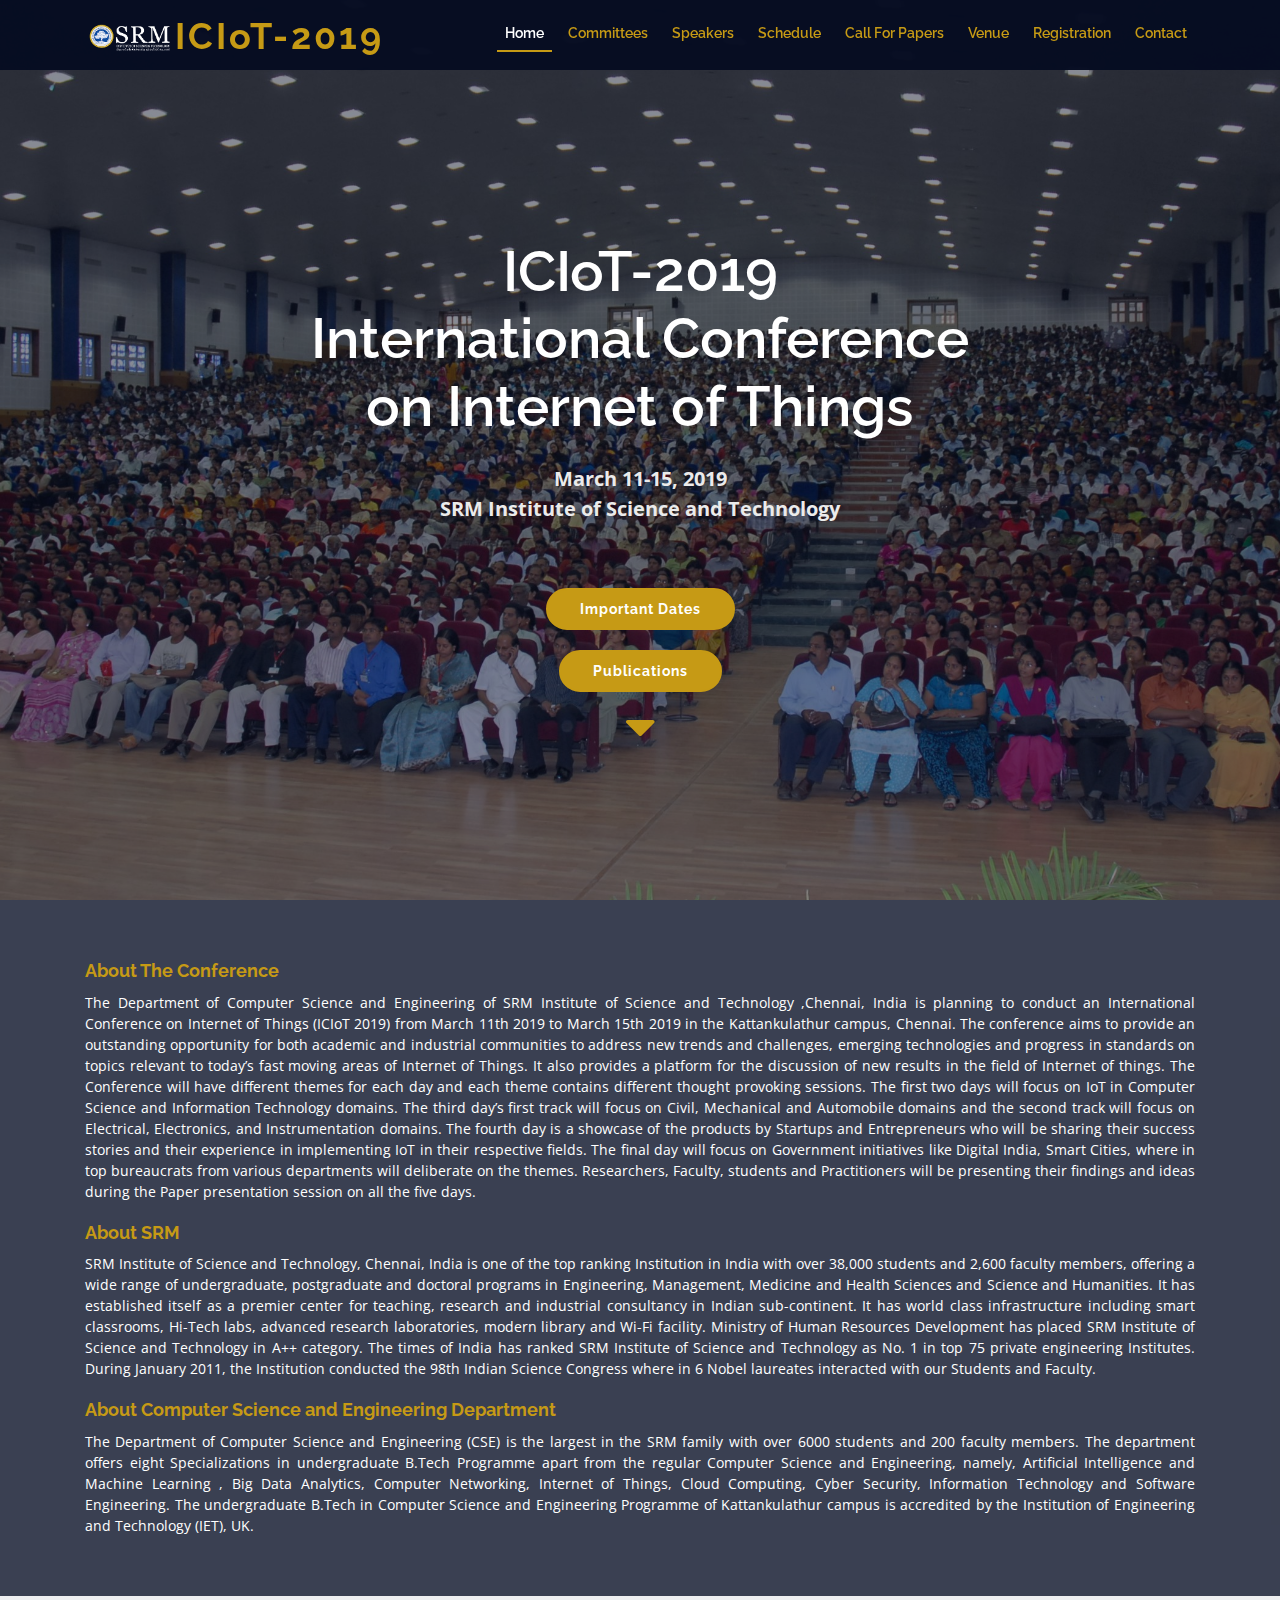
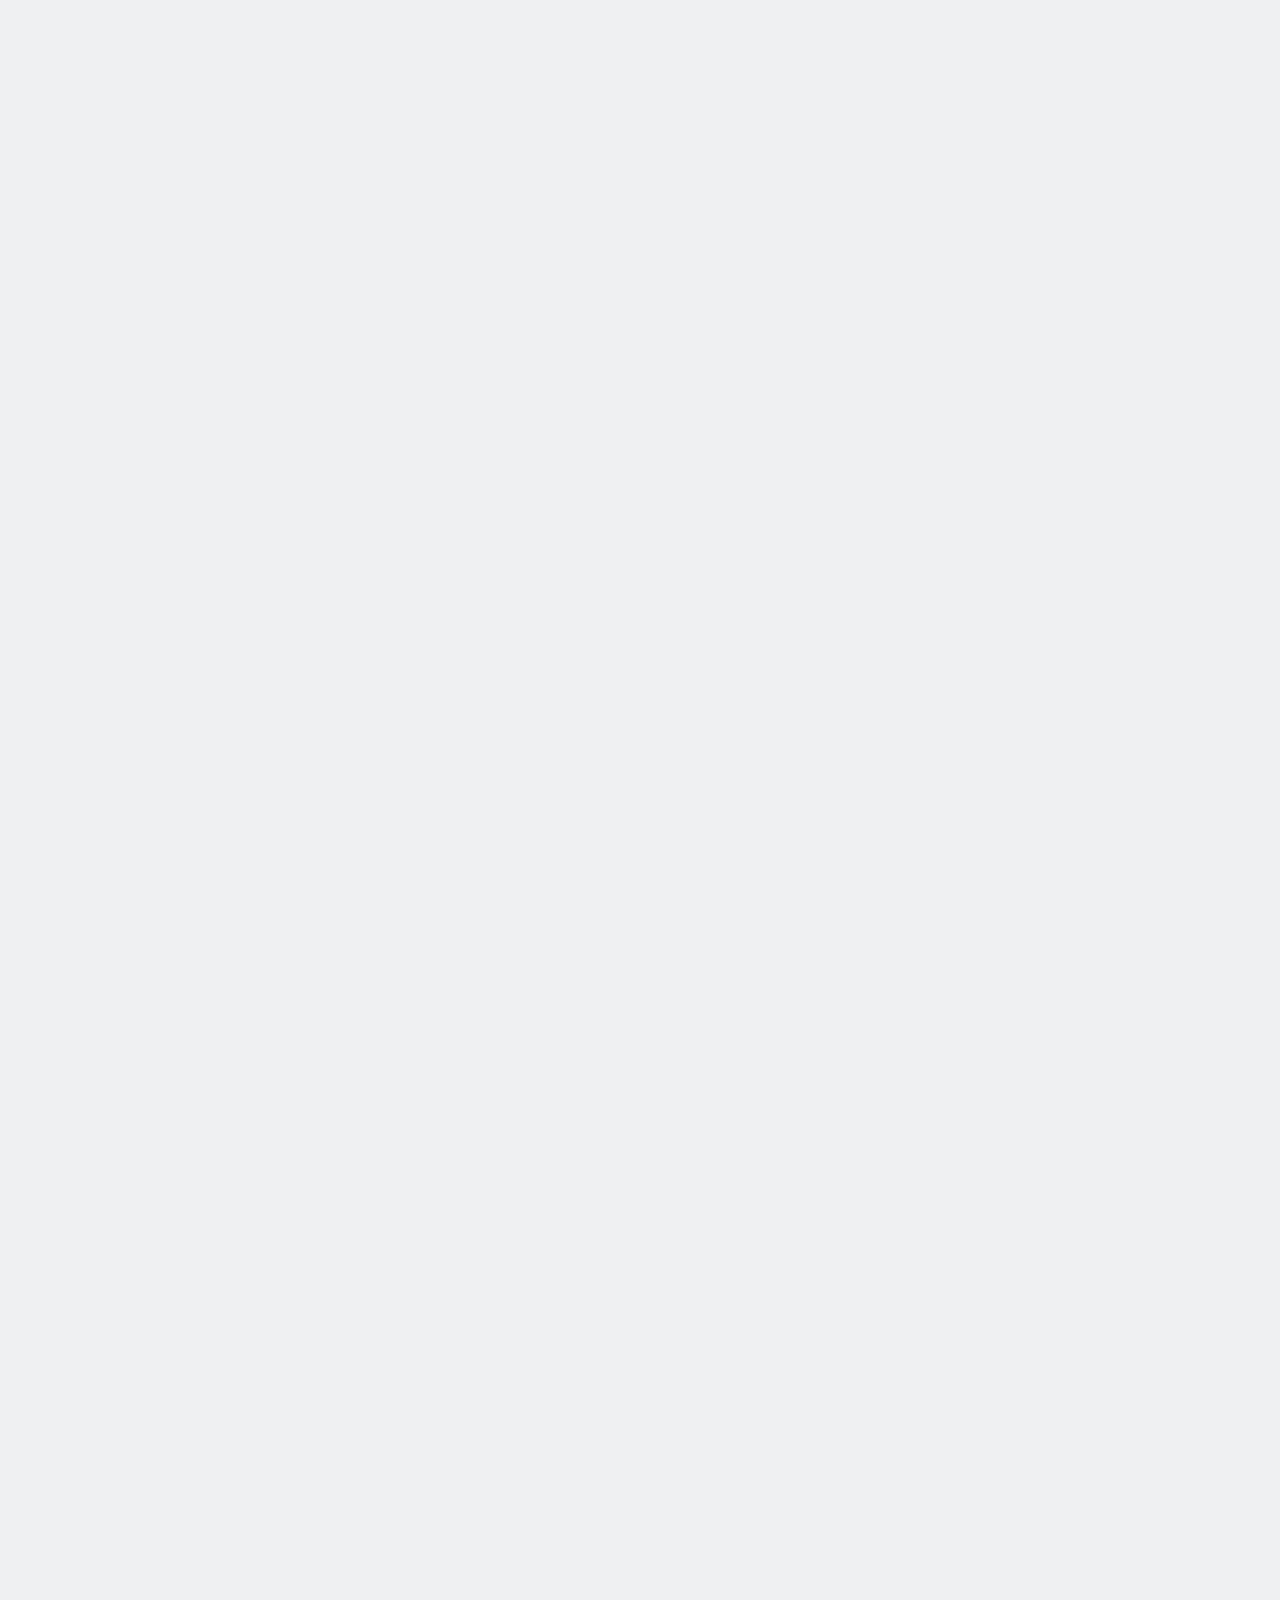
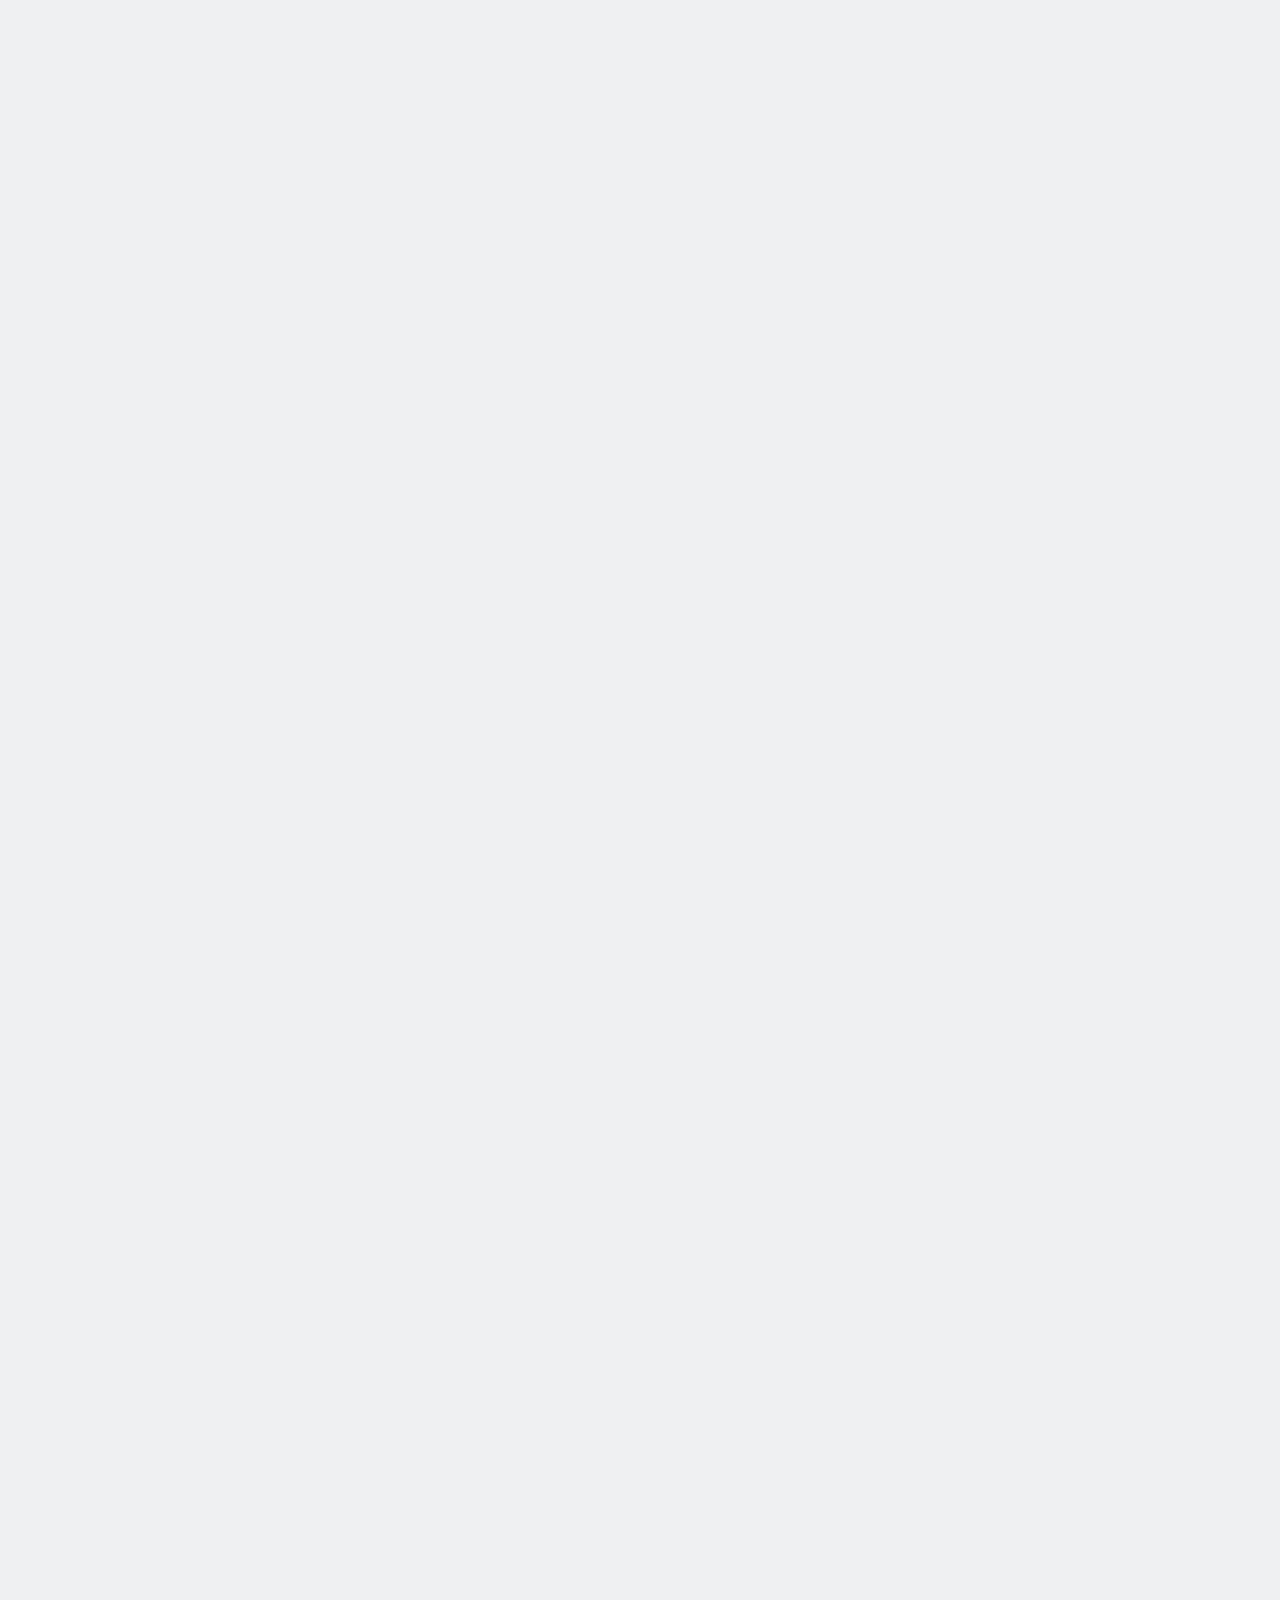
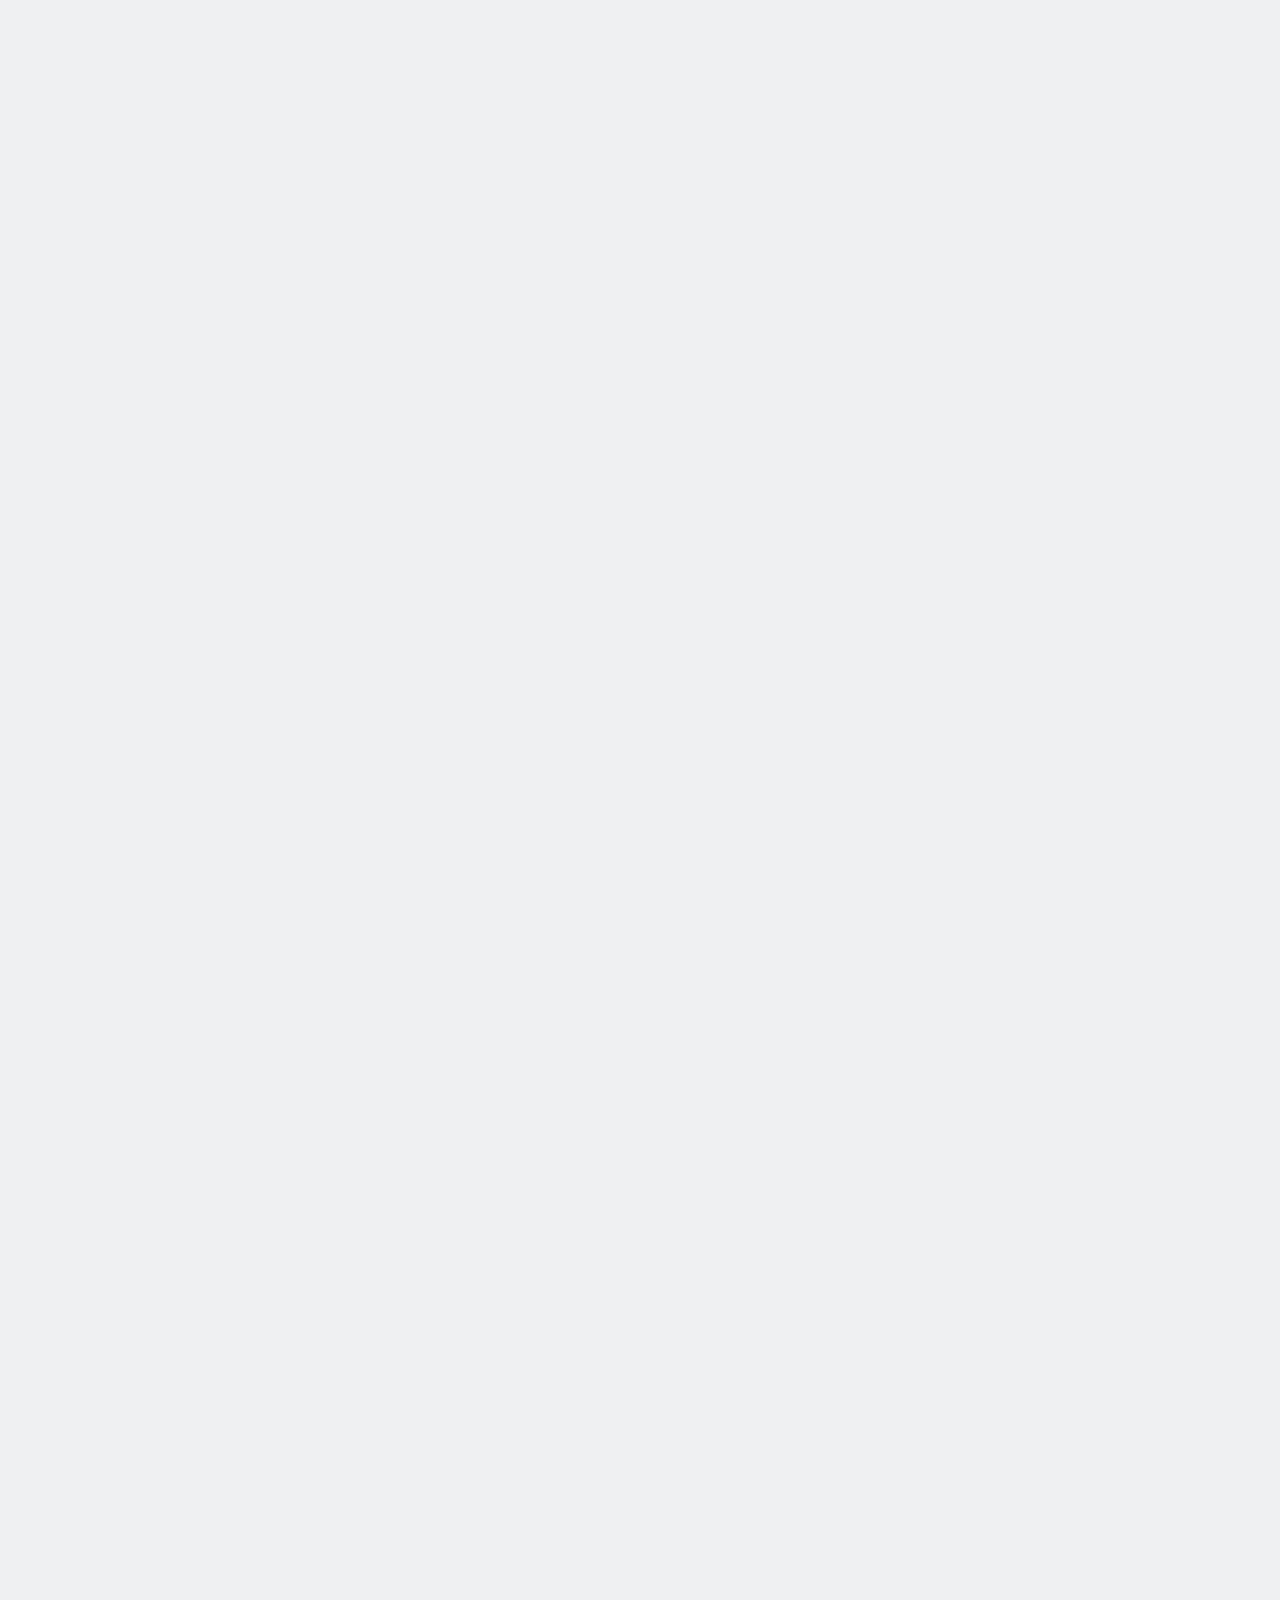
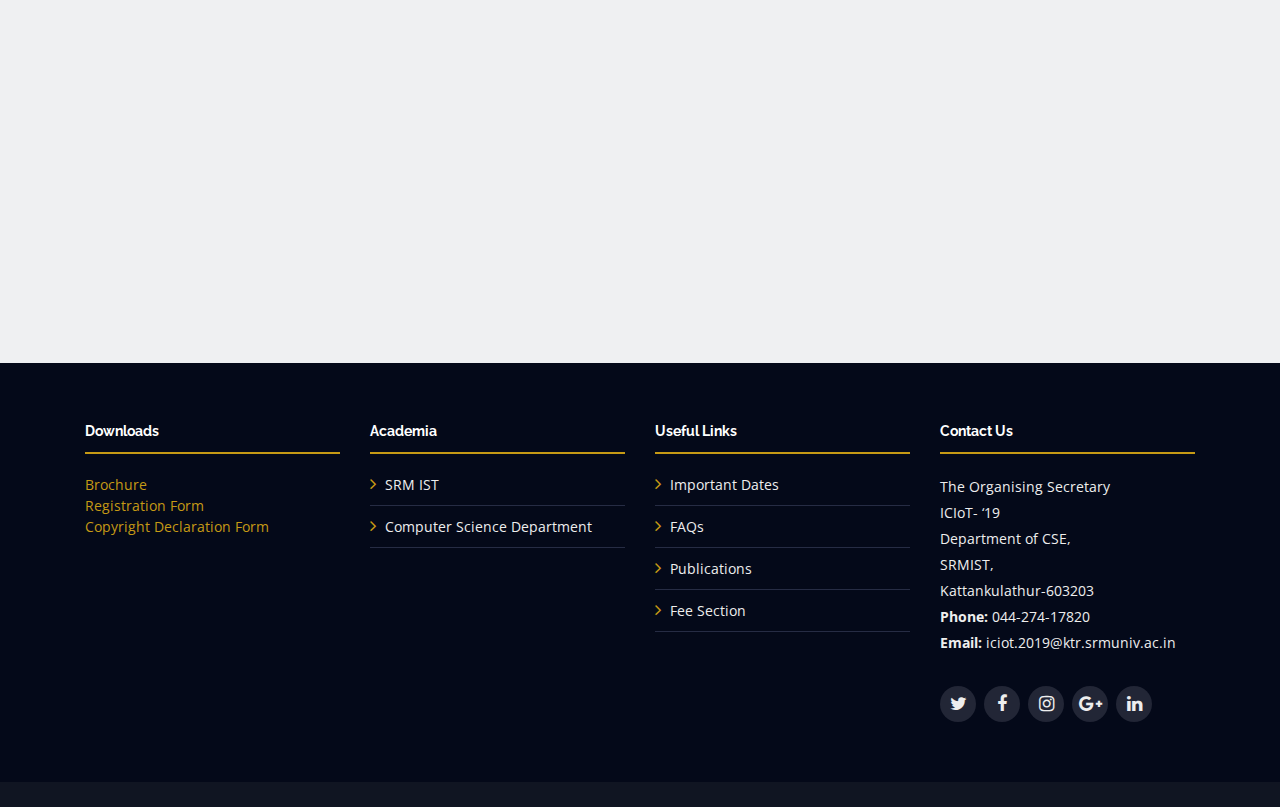
==== commit da06653f: "Update index.html" ====
--- a/index.html
+++ b/index.html
@@ -267,15 +267,7 @@
         </div>
 
         <div class="row">
-          <div class="col-lg-4 col-md-6">
-            <div class="speaker">
-              <img src="img/speakers/1.jpg" alt="Speaker 1">
-              <div class="details">
-                <h3><a  >Dr. Prasanta Bhattacharya</a></h3>
-                <p>Research Scientist, A* Star, Singapore</p>
-              </div>
-            </div>
-          </div>
+          
           <div class="col-lg-4 col-md-6">
             <div class="speaker">
               <img src="img/speakers/2.jpg" alt="Speaker 2">
@@ -285,15 +277,7 @@
               </div>
             </div>
           </div>
-          <div class="col-lg-4 col-md-6">
-            <div class="speaker">
-              <img src="img/speakers/3.jpg" alt="Speaker 3">
-              <div class="details">
-                <h3><a  >Dr. Hamid Al-Hamadi</a></h3>
-                <p>Assistant Professor, Kuwait University, Kuwait</p>
-              </div>
-            </div>
-            </div>
+          
           <div class="col-lg-4 col-md-6">
             <div class="speaker">
               <img src="img/speakers/5.jpg" alt="Speaker 5">
@@ -304,25 +288,8 @@
             </div>
           </div>
           
-          <div class="col-lg-4 col-md-6">
-            <div class="speaker">
-              <img src="img/speakers/6.jpg" alt="Speaker 6">
-              <div class="details">
-                <h3><a  >Dr.B.L.Lakshmi Meera</a></h3>
-                <p>Program Director, FORGE Accelerator, Coimbatore</p>
-              </div>
-            </div>
-          </div>
-
-          <div class="col-lg-4 col-md-6">
-            <div class="speaker">
-              <img src="img/speakers/7.jpg" alt="Speaker 7">
-              <div class="details">
-                <h3><a  >Mr. Moshe Porat</a></h3>
-                <p>Founder & CEO Mesh Labs</p>
-              </div>
-            </div>
-          </div>
+          
+
 
           <div class="col-lg-4 col-md-6">
             <div class="speaker">
@@ -376,19 +343,7 @@
             </div>
           </div>
 
-          <div class="col-lg-4 col-md-6">
-            <div class="speaker">
-              <img src="img/speakers/12.jpg" alt="Speaker 7">
-              <div class="details">
-                <h3><a  >Dr. Ljiljana Brankovic</a></h3>
-                <p>Professor<br>
-
-                    School of Electrical Engineering and Computing<br>
-                    
-                    The University of Newcastle, Australia</p>
-              </div>
-            </div>
-          </div>
+          
 
           <div class="col-lg-4 col-md-6">
             <div class="speaker">
@@ -403,6 +358,45 @@
               </div>
             </div>
           </div>
+            
+            
+            <div class="col-lg-4 col-md-6">
+            <div class="speaker">
+              <img src="img/speakers/b2.jpg" alt="Speaker 7">
+              <div class="details">
+                <h3><a  >Dr. Ardhendu Behera</a></h3>
+                <p>Department of Computer Science<br>
+
+Edge Hill University<br>
+
+United Kingdom</p>
+              </div>
+            </div>
+          </div>
+            
+            
+            <div class="col-lg-4 col-md-6">
+            <div class="speaker">
+              <img src="img/speakers/b1.jpg" alt="Speaker 7">
+              <div class="details">
+                <h3><a  >Dr. Rajakumar Murugesan</a></h3>
+                <p>Head of Research - Faculty of Built Environment,<br>
+
+
+
+Engineering, Technology and Design<br>
+
+
+
+School of Computing & IT,<br>
+
+
+
+Taylor's University, Malaysia</p>
+              </div>
+            </div>
+          </div>
+            
 
         </div>
     </div>
@@ -413,18 +407,17 @@
               <p>Skype talk by the distinguished speakers</p>
             </div>
         <div class="row">
-          <div class="col-lg-4 col-md-6">
-            <div class="speaker">
-              <img src="img/speakers/14.jpg" alt="Speaker 7">
-              <div class="details">
-                <h3><a  >Dr. Latha Karthigaa</a></h3>
-                <p>Portfolio Entrepreneur,<br>
-
-                    Founder & Director<br>
-                    
-                    Skillsonic Services Limited<br>
-                    
-                    Auckland, New Zealand</p>
+          
+            <div class="col-lg-4 col-md-6">
+            <div class="speaker">
+              <img src="img/speakers/12.jpg" alt="Speaker 7">
+              <div class="details">
+                <h3><a  >Dr. Ljiljana Brankovic</a></h3>
+                <p>Professor<br>
+
+                    School of Electrical Engineering and Computing<br>
+                    
+                    The University of Newcastle, Australia</p>
               </div>
             </div>
           </div>
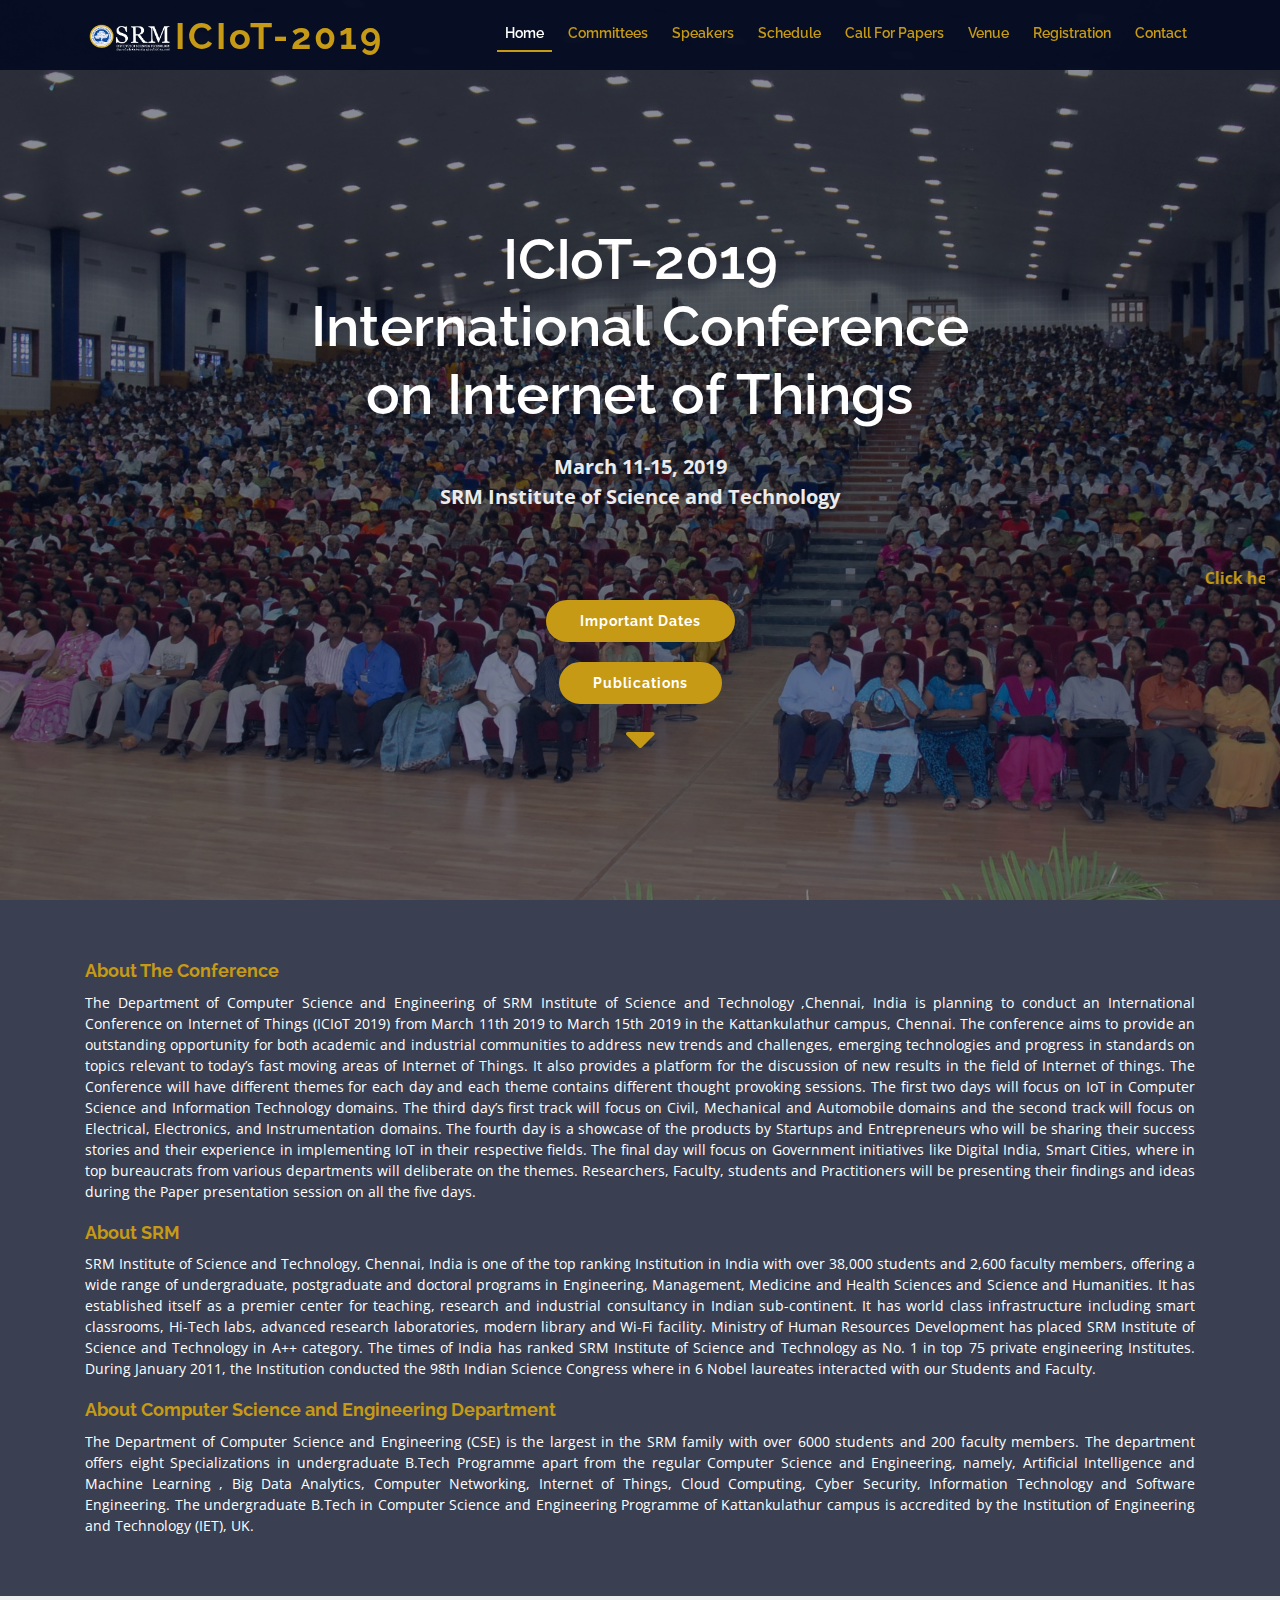
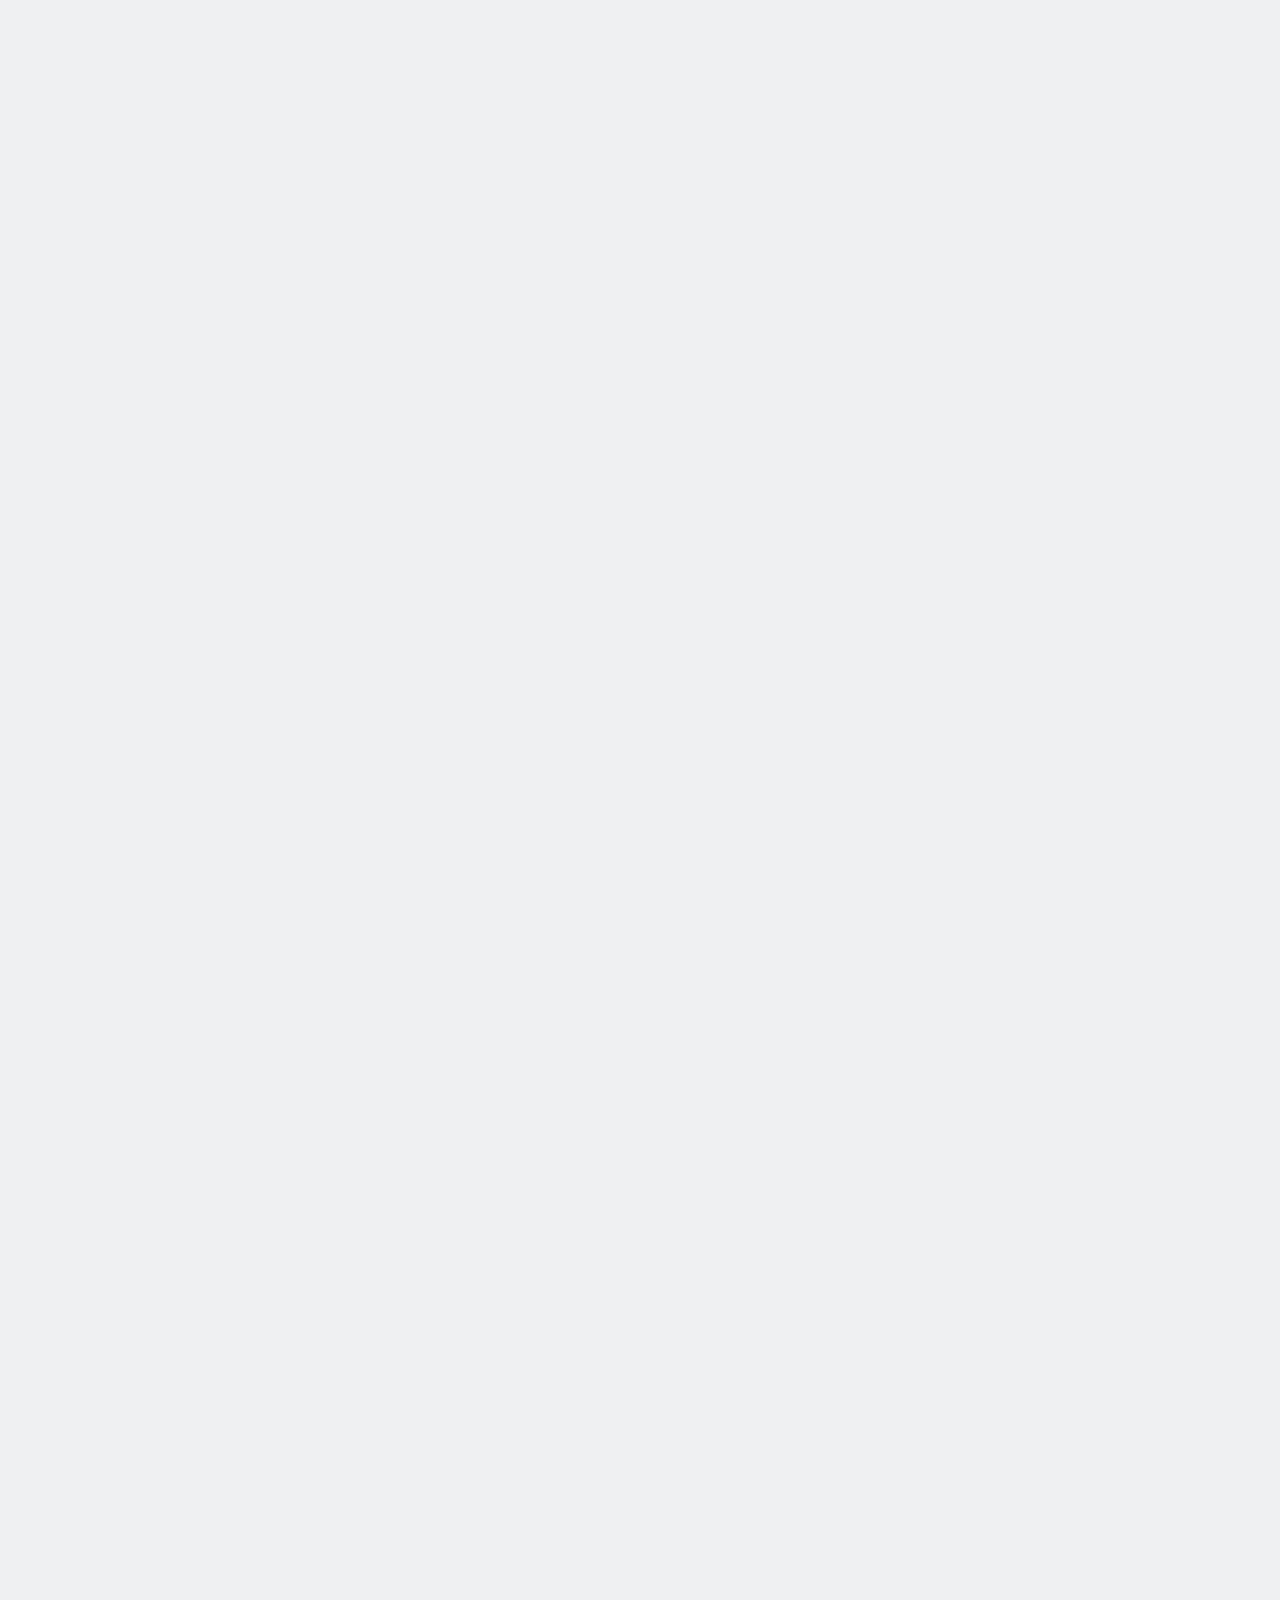
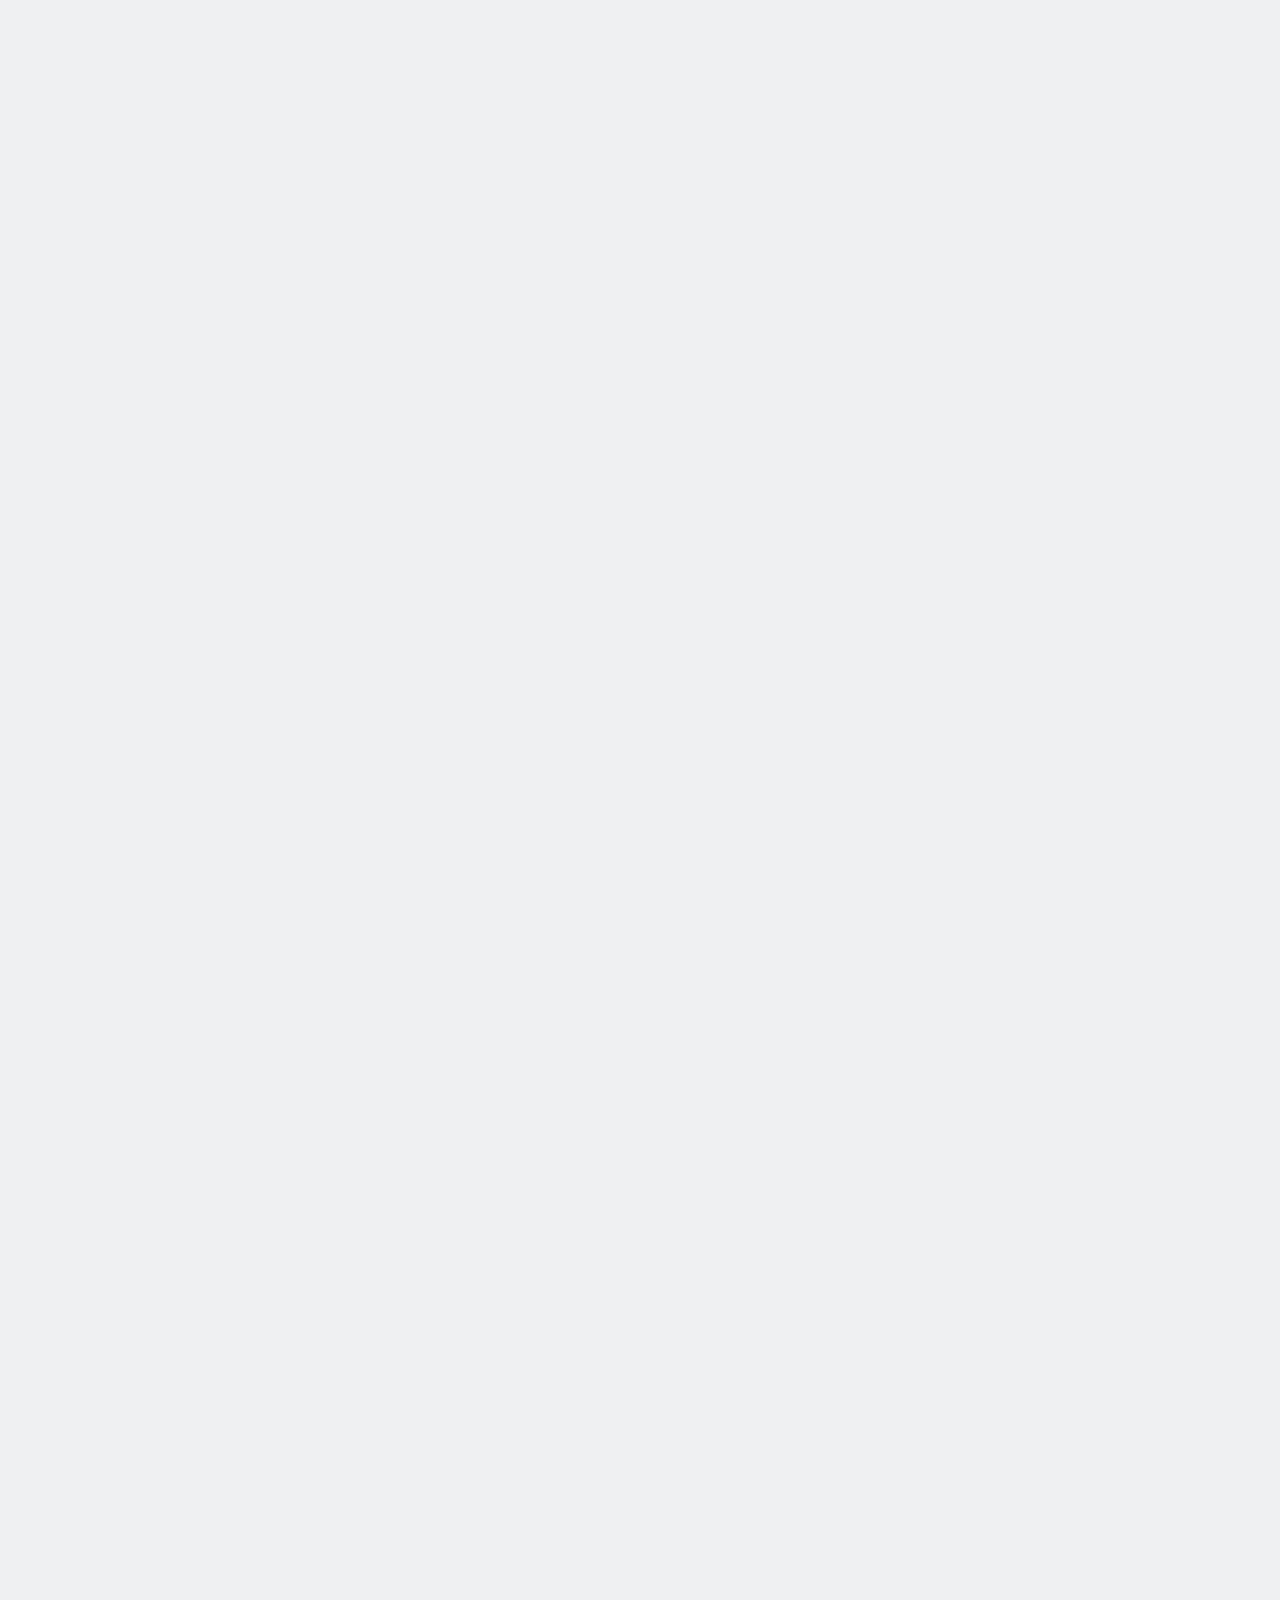
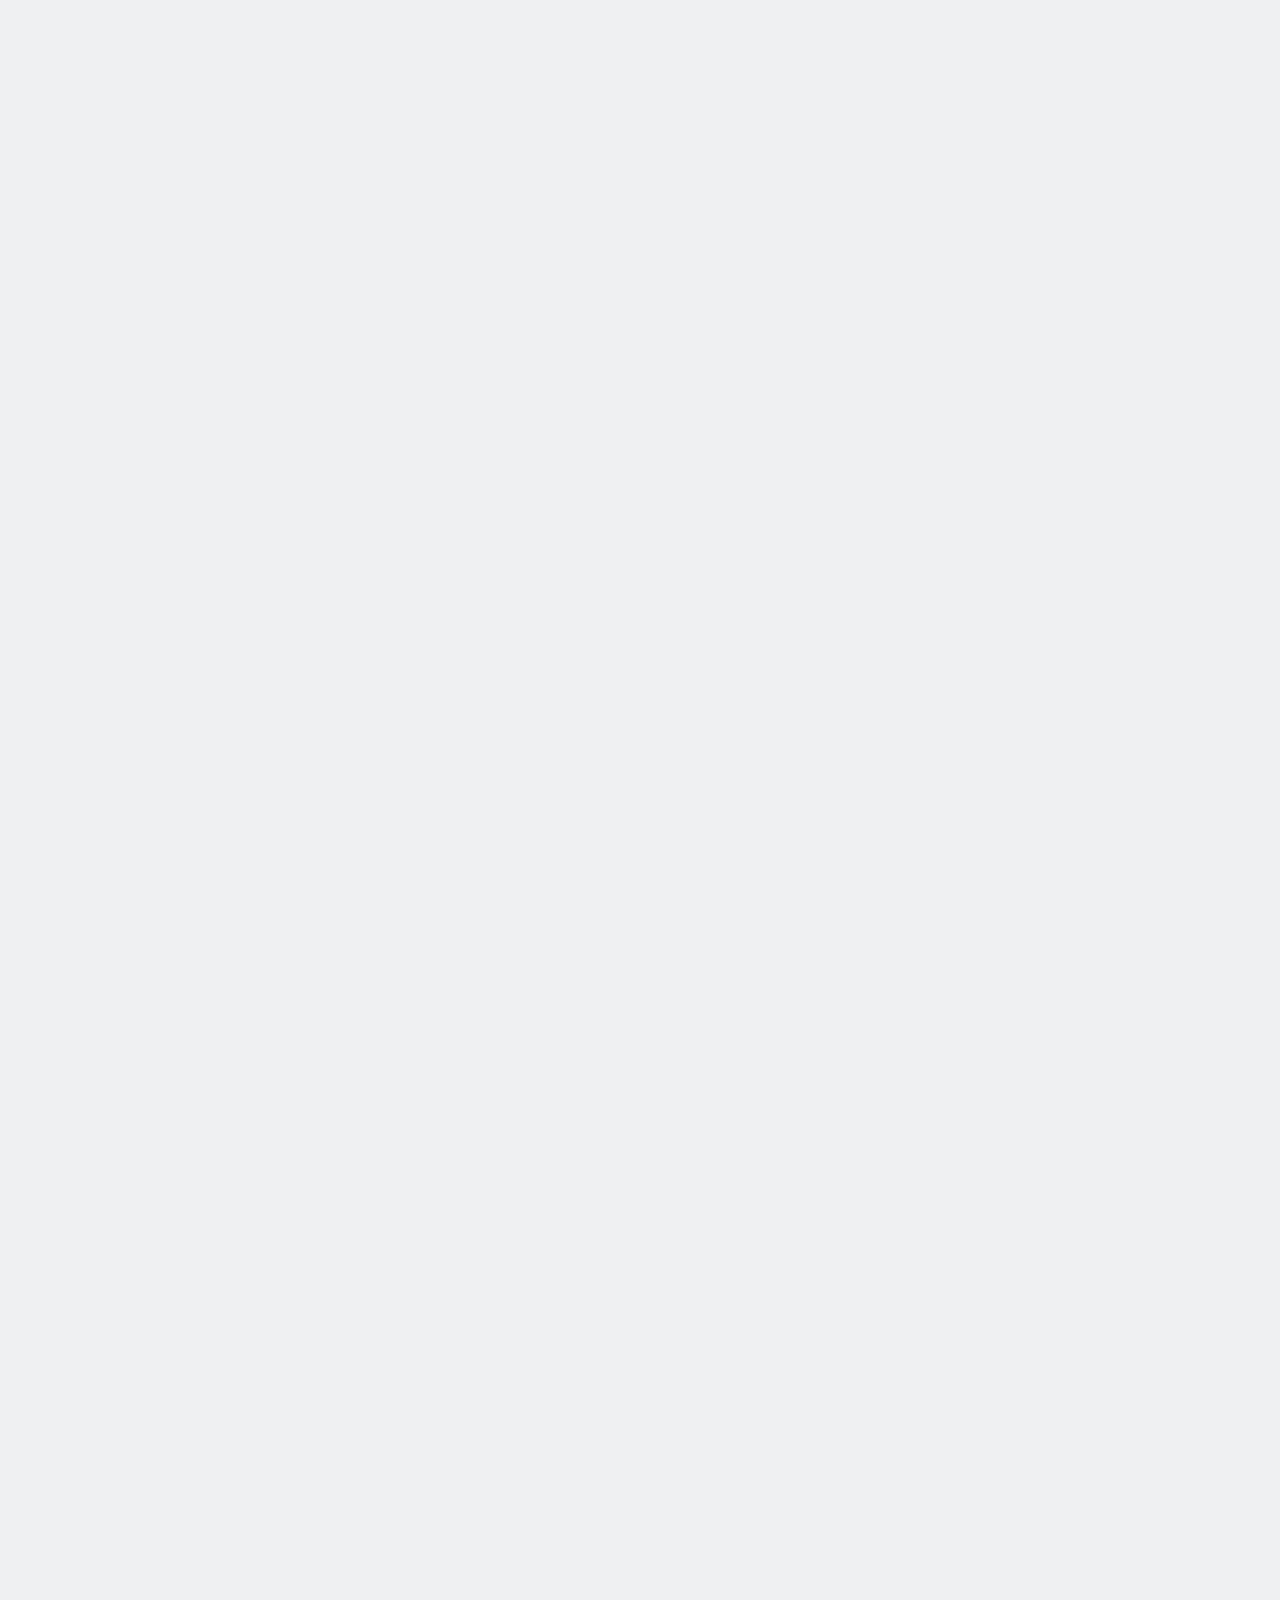
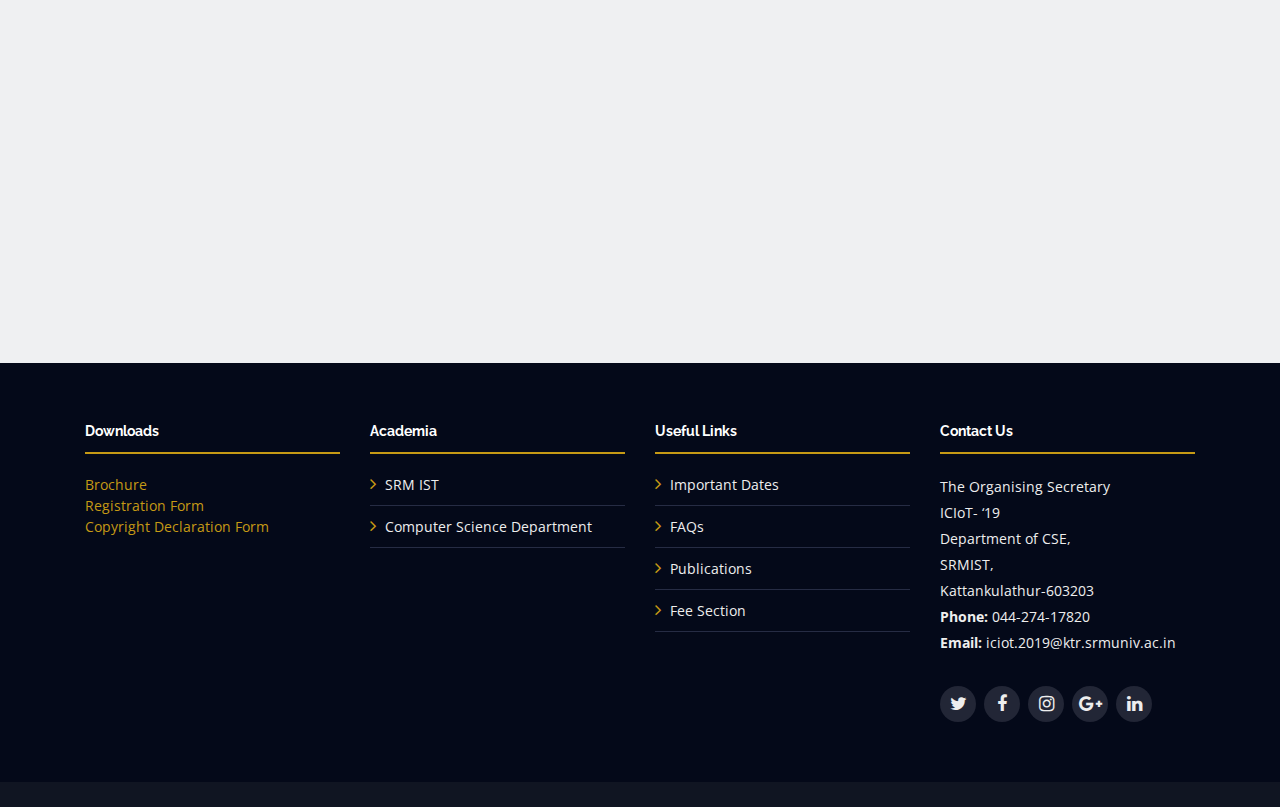
==== commit b2d3638a: "Update index.html" ====
--- a/index.html
+++ b/index.html
@@ -226,6 +226,7 @@
       <h1 class="mb-4 pb-0">ICIoT-2019<br>International Conference<br> on Internet of Things</h1>
       <p class="mb-4 pb-0">March 11-15, 2019<br>SRM Institute of Science and Technology</p>
       <p id="demo" style="color:#c69a15; background-color:white"></p>
+        <marquee style="color:$c69a15"><b><a href="img/ICIOT19 Tack schedule.xlsx" download>Click here to download schedule/track of the conference</a></b></marquee>
       <a href="schedule.html#important" class="about-btn scrollto"><b>Important Dates</b></a> <a href="publications.html#publications" class="about-btn scrollto"><b>Publications</b></a>
       <i class="fa fa-caret-down" style="color:#c69a15; font-size: 50px;"></i>
     </div>
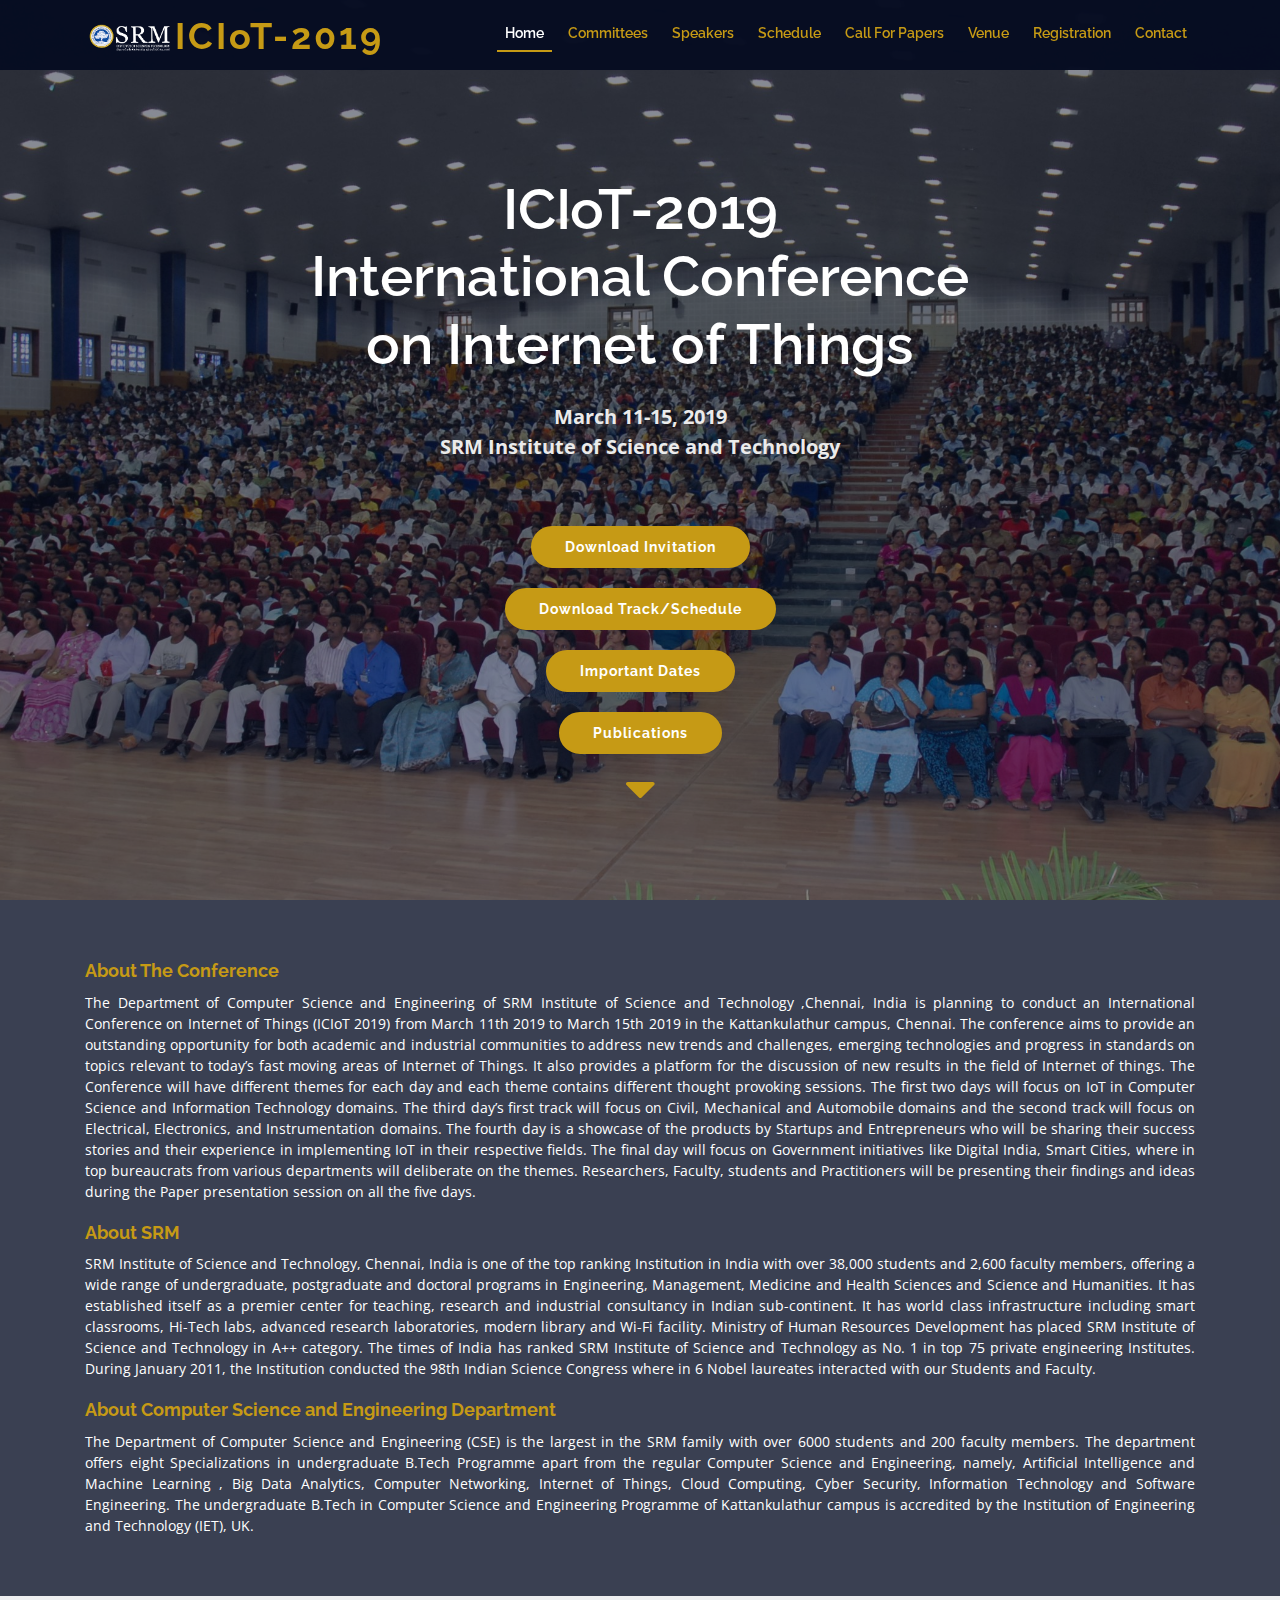
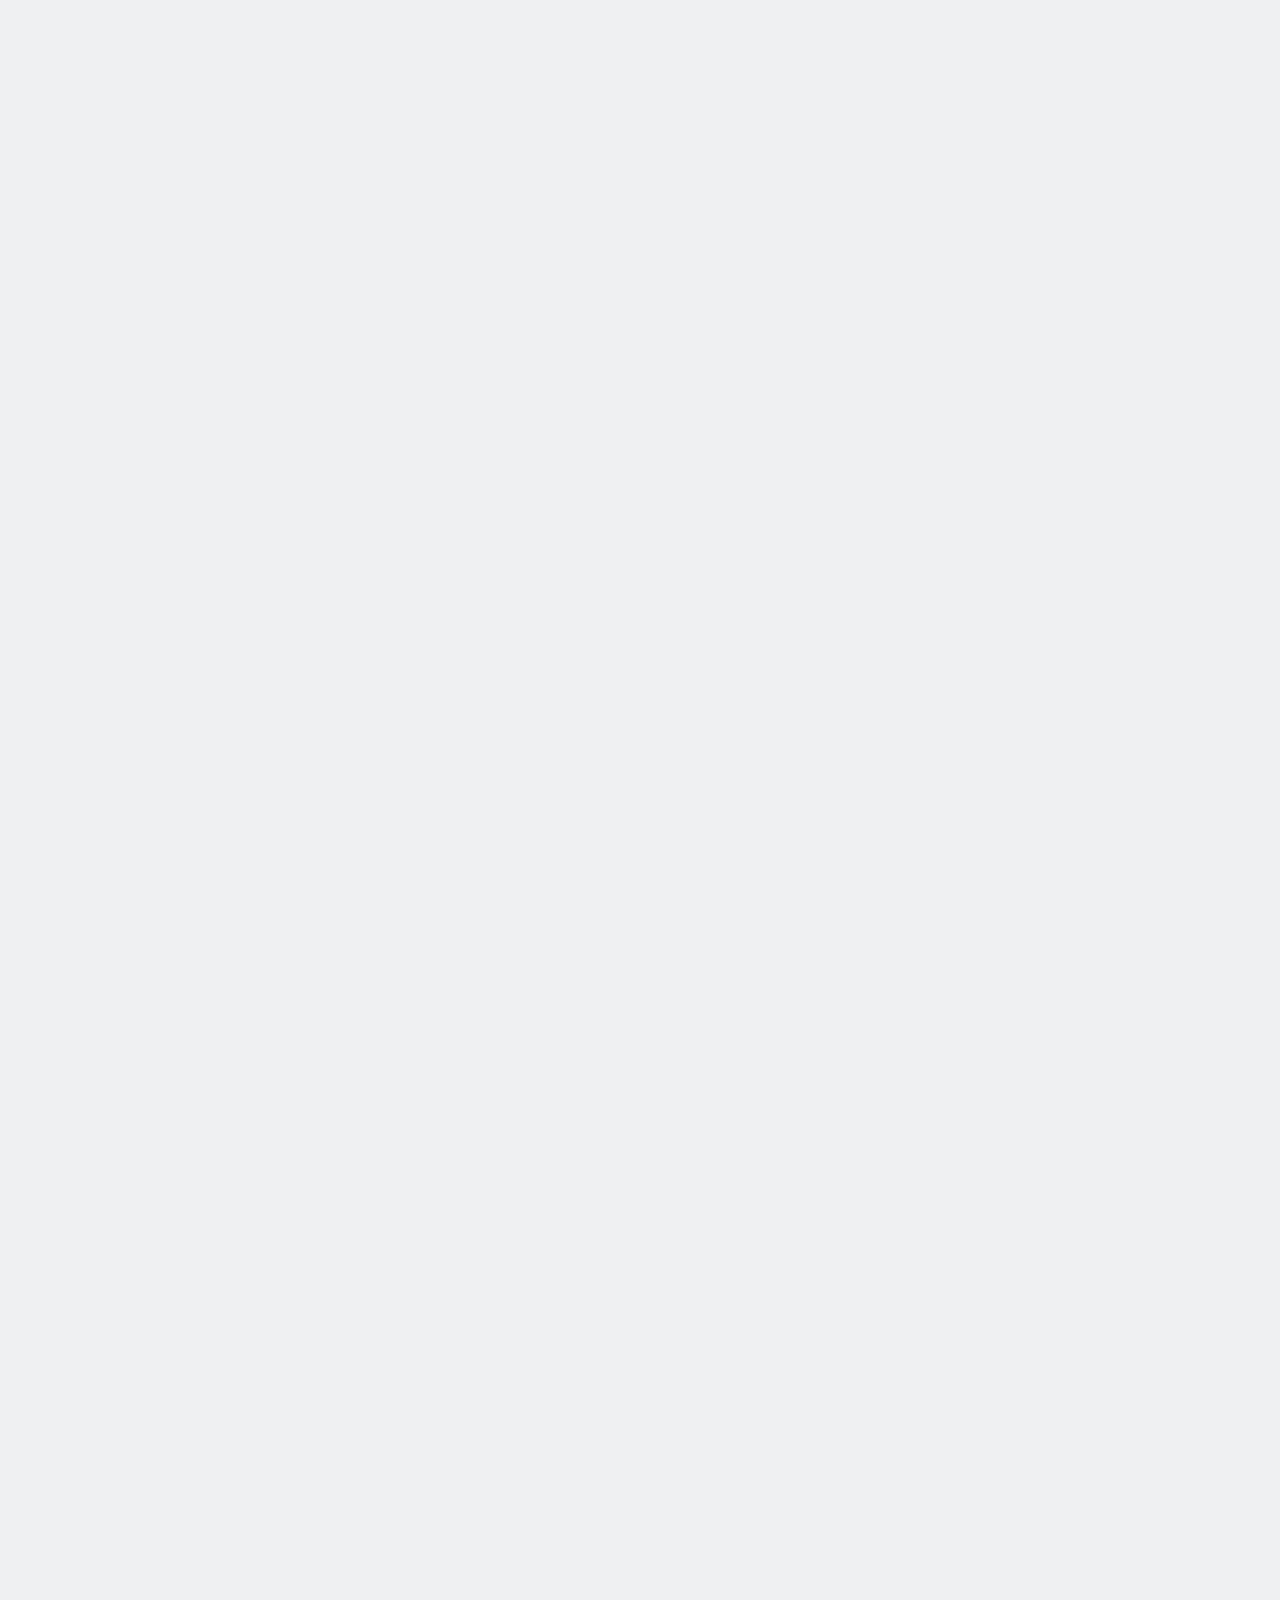
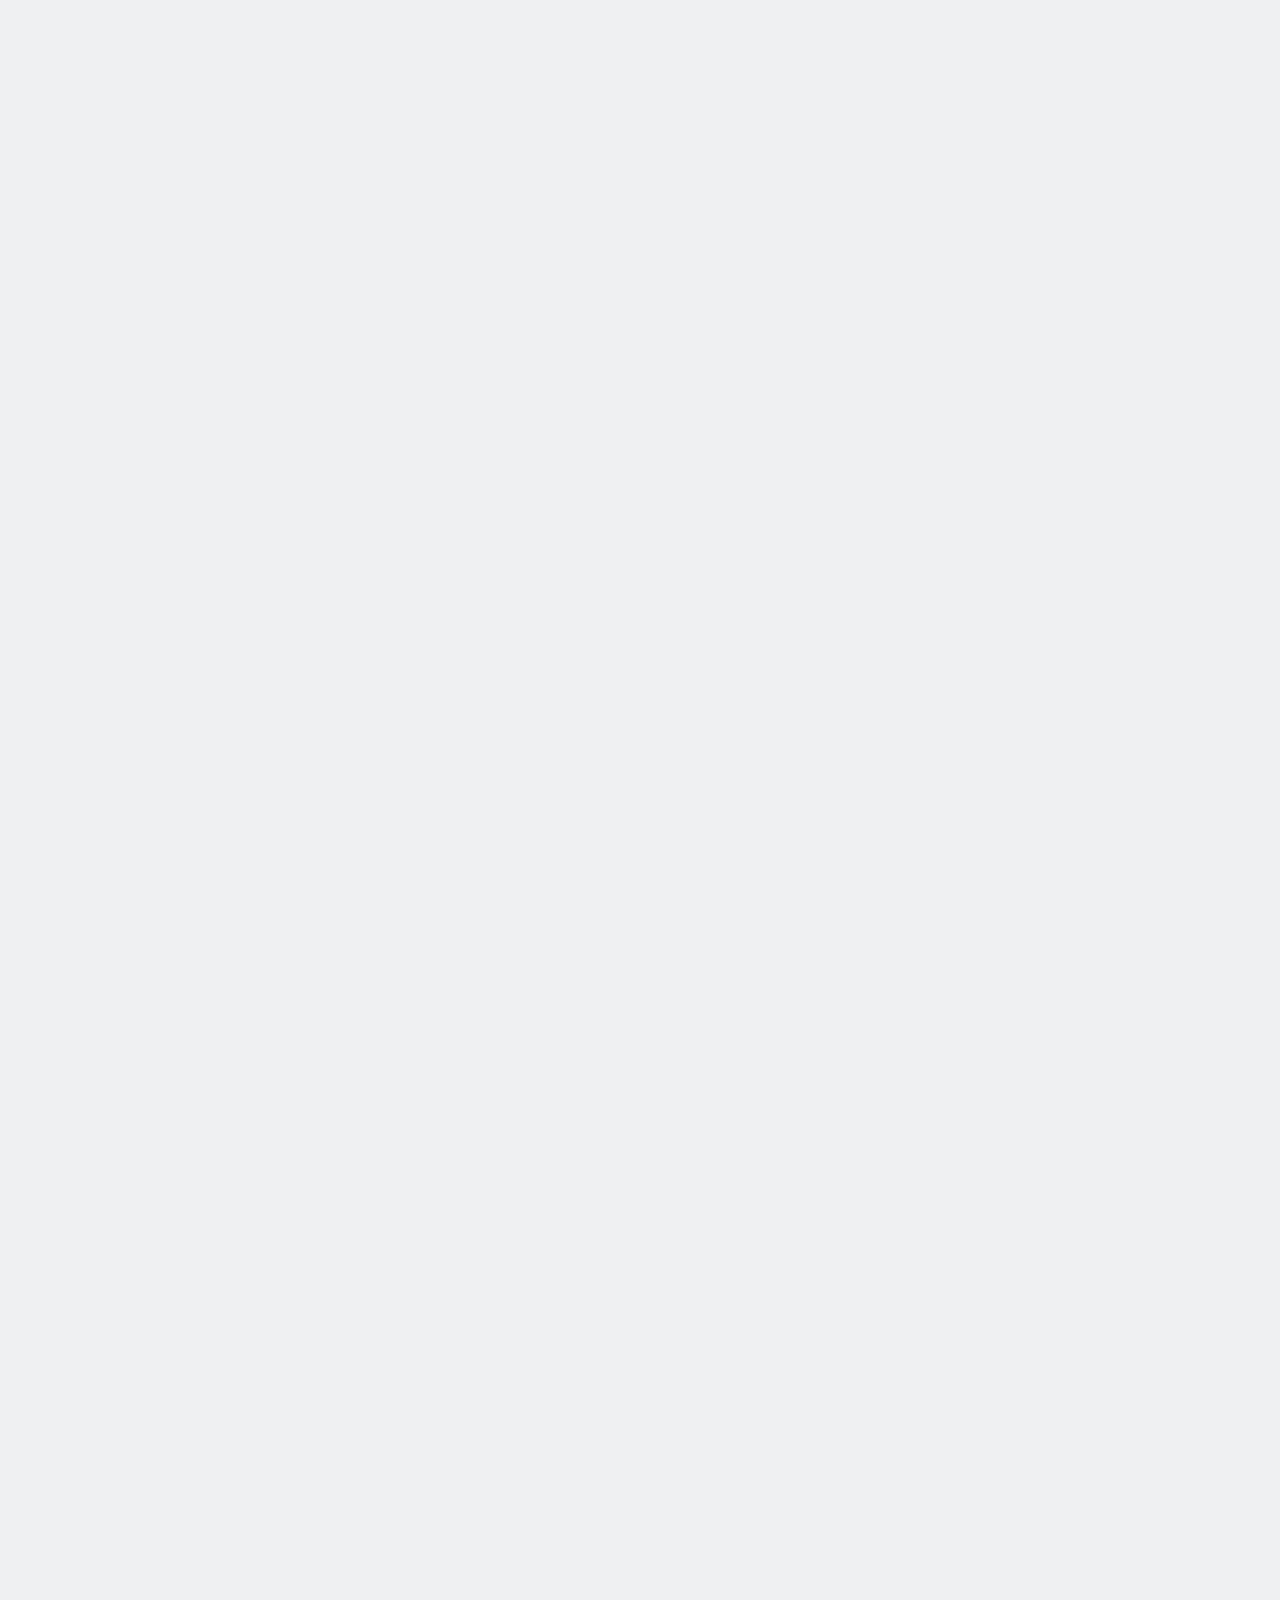
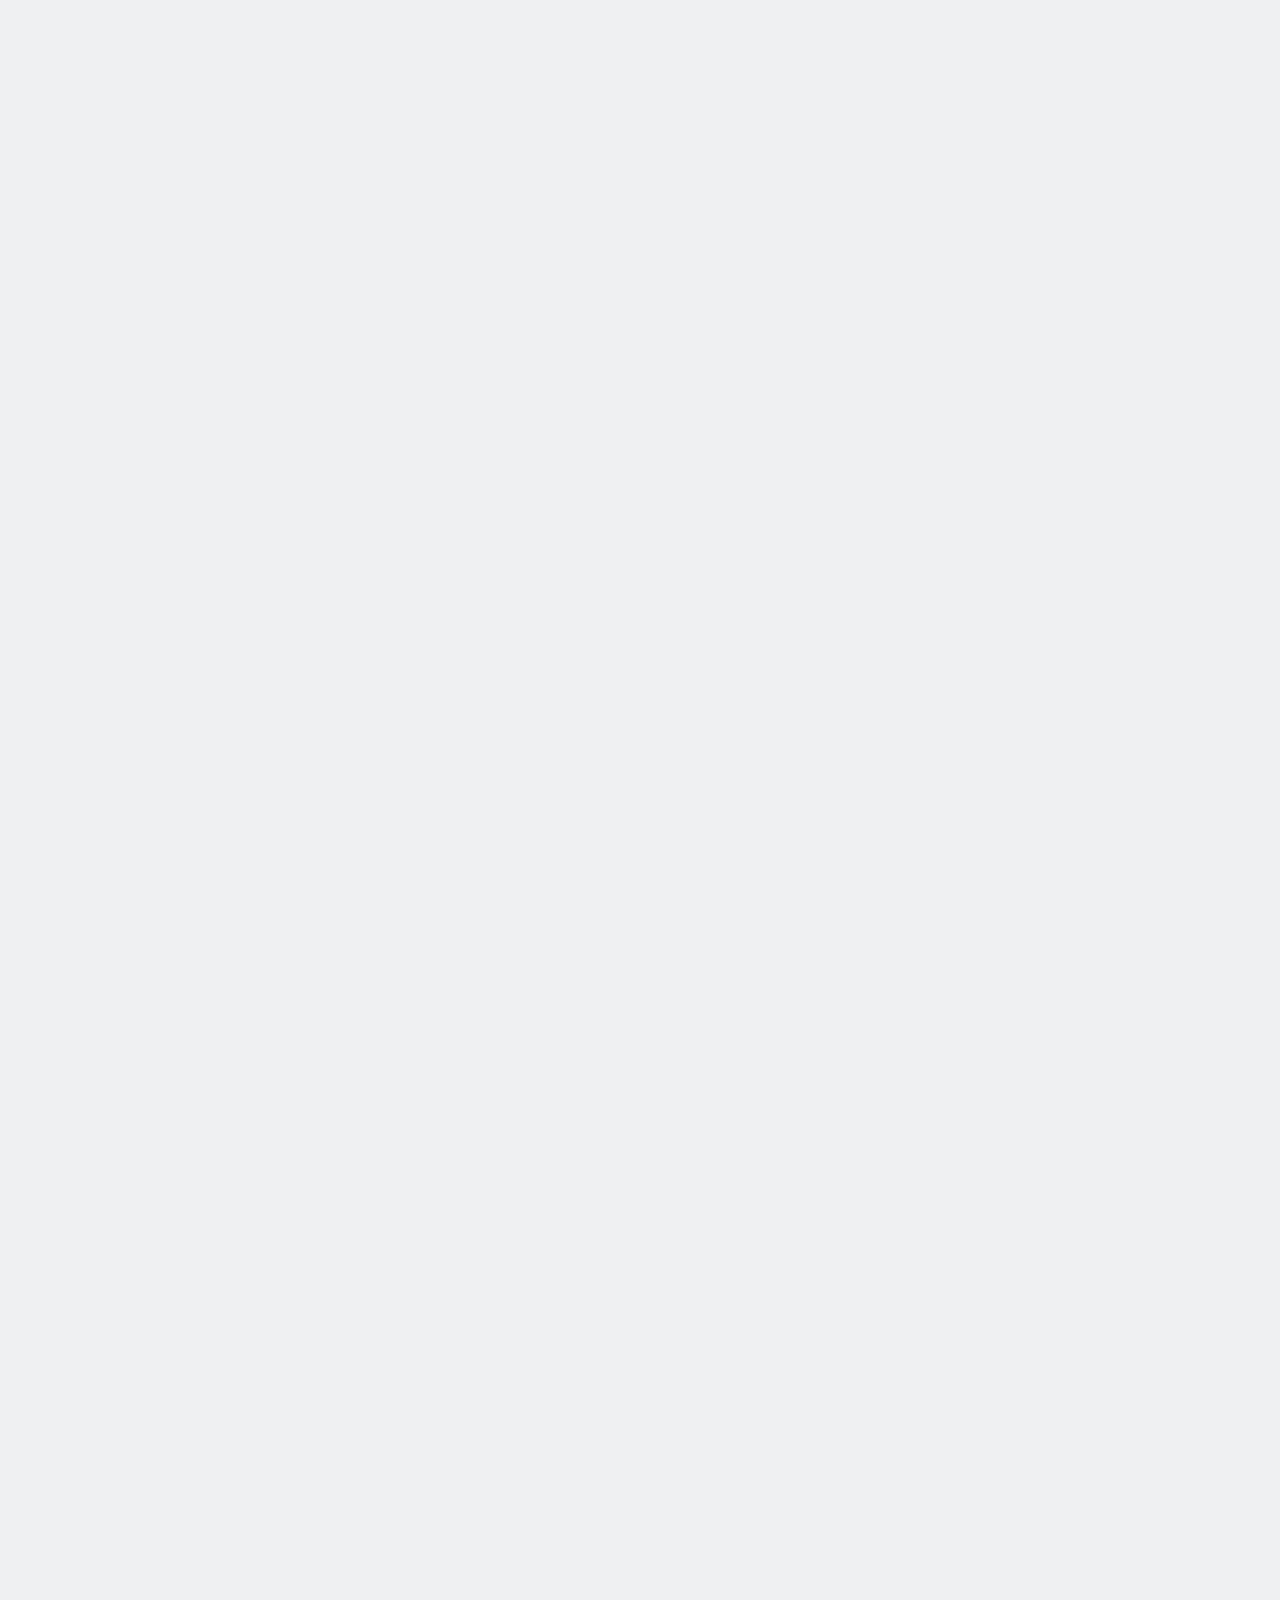
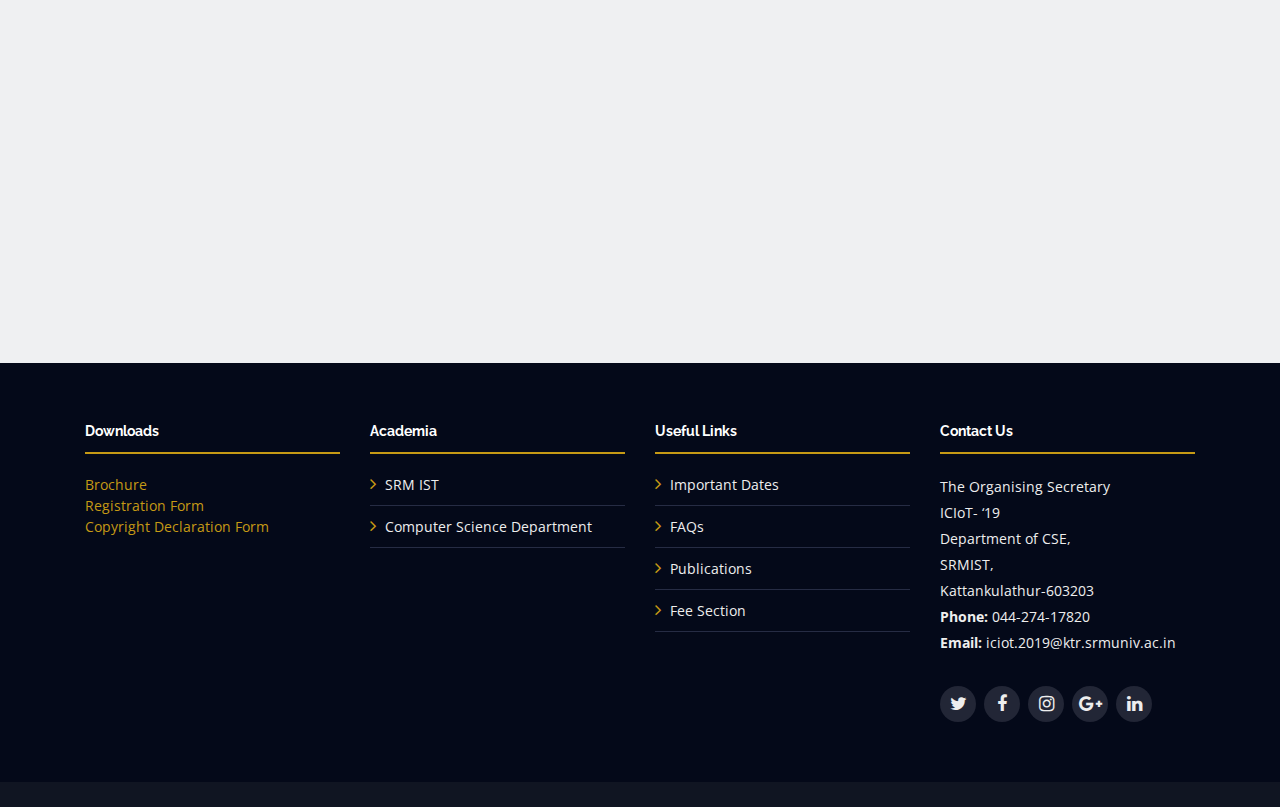
==== commit f59f0d31: "Update index.html" ====
--- a/index.html
+++ b/index.html
@@ -226,8 +226,9 @@
       <h1 class="mb-4 pb-0">ICIoT-2019<br>International Conference<br> on Internet of Things</h1>
       <p class="mb-4 pb-0">March 11-15, 2019<br>SRM Institute of Science and Technology</p>
       <p id="demo" style="color:#c69a15; background-color:white"></p>
-        <marquee style="color:$c69a15"><b><a href="img/ICIOT19 Tack schedule.xlsx" download>Click here to download schedule/track of the conference</a></b></marquee>
-      <a href="schedule.html#important" class="about-btn scrollto"><b>Important Dates</b></a> <a href="publications.html#publications" class="about-btn scrollto"><b>Publications</b></a>
+        <a href="img/invite.pdf" download class="about-btn scrollto"><b>Download Invitation</b></a>
+      <a href="img/ICIOT19 Tack schedule.xlsx" download class="about-btn scrollto"><b>Download Track/Schedule</b></a>
+        <a href="schedule.html#important" class="about-btn scrollto"><b>Important Dates</b></a> <a href="publications.html#publications" class="about-btn scrollto"><b>Publications</b></a>
       <i class="fa fa-caret-down" style="color:#c69a15; font-size: 50px;"></i>
     </div>
   </section>
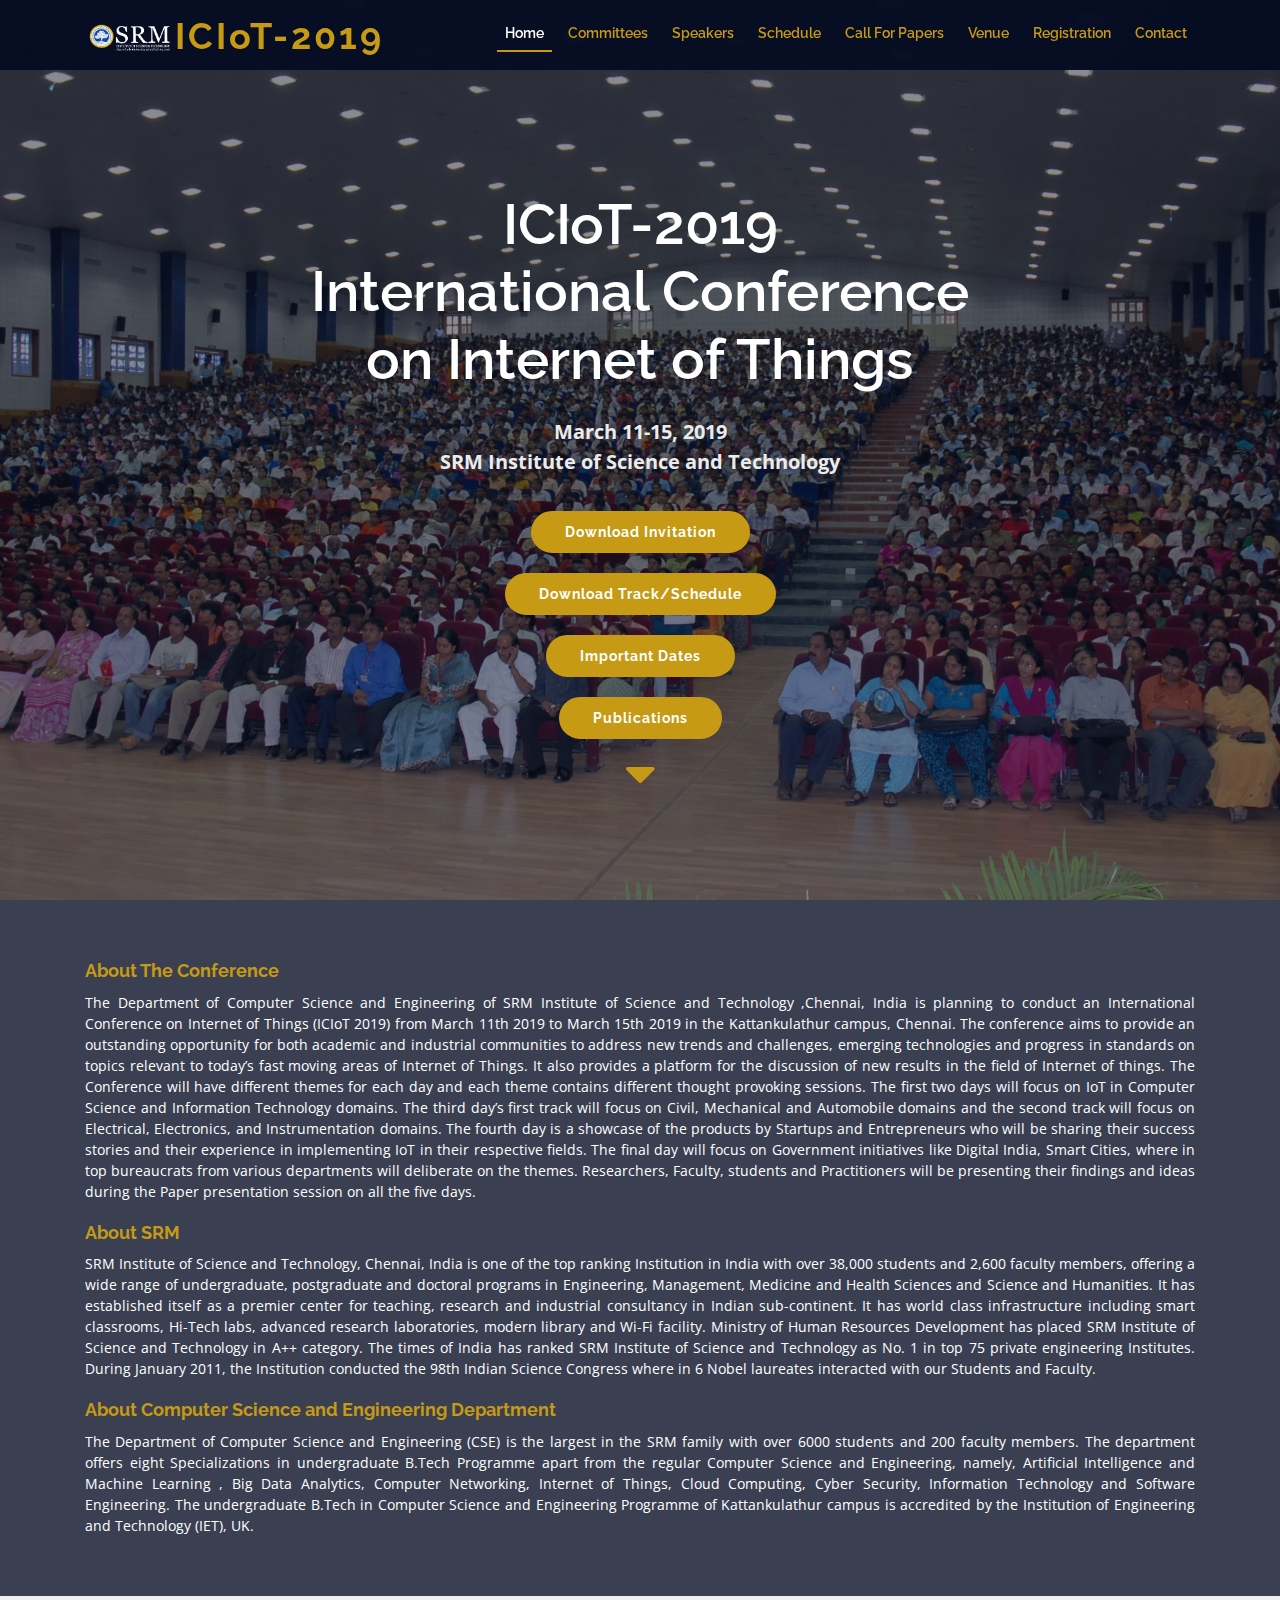
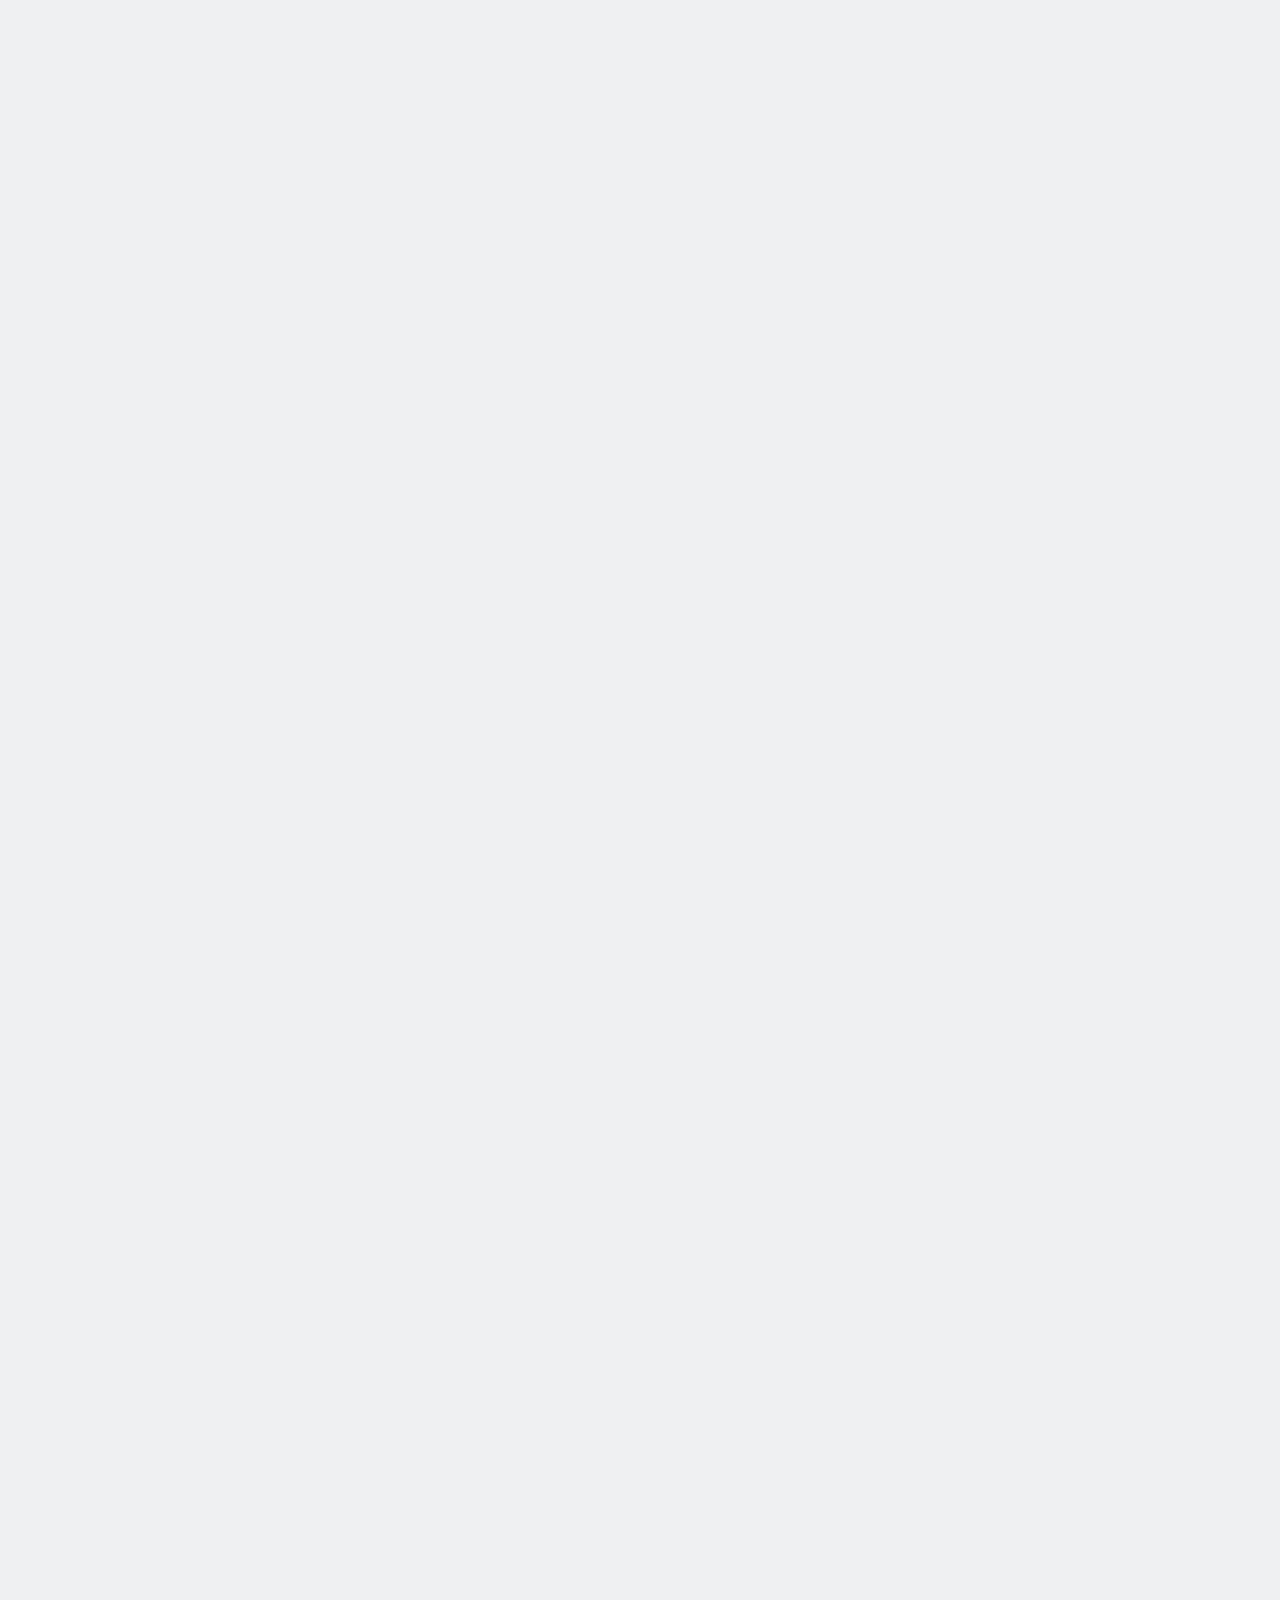
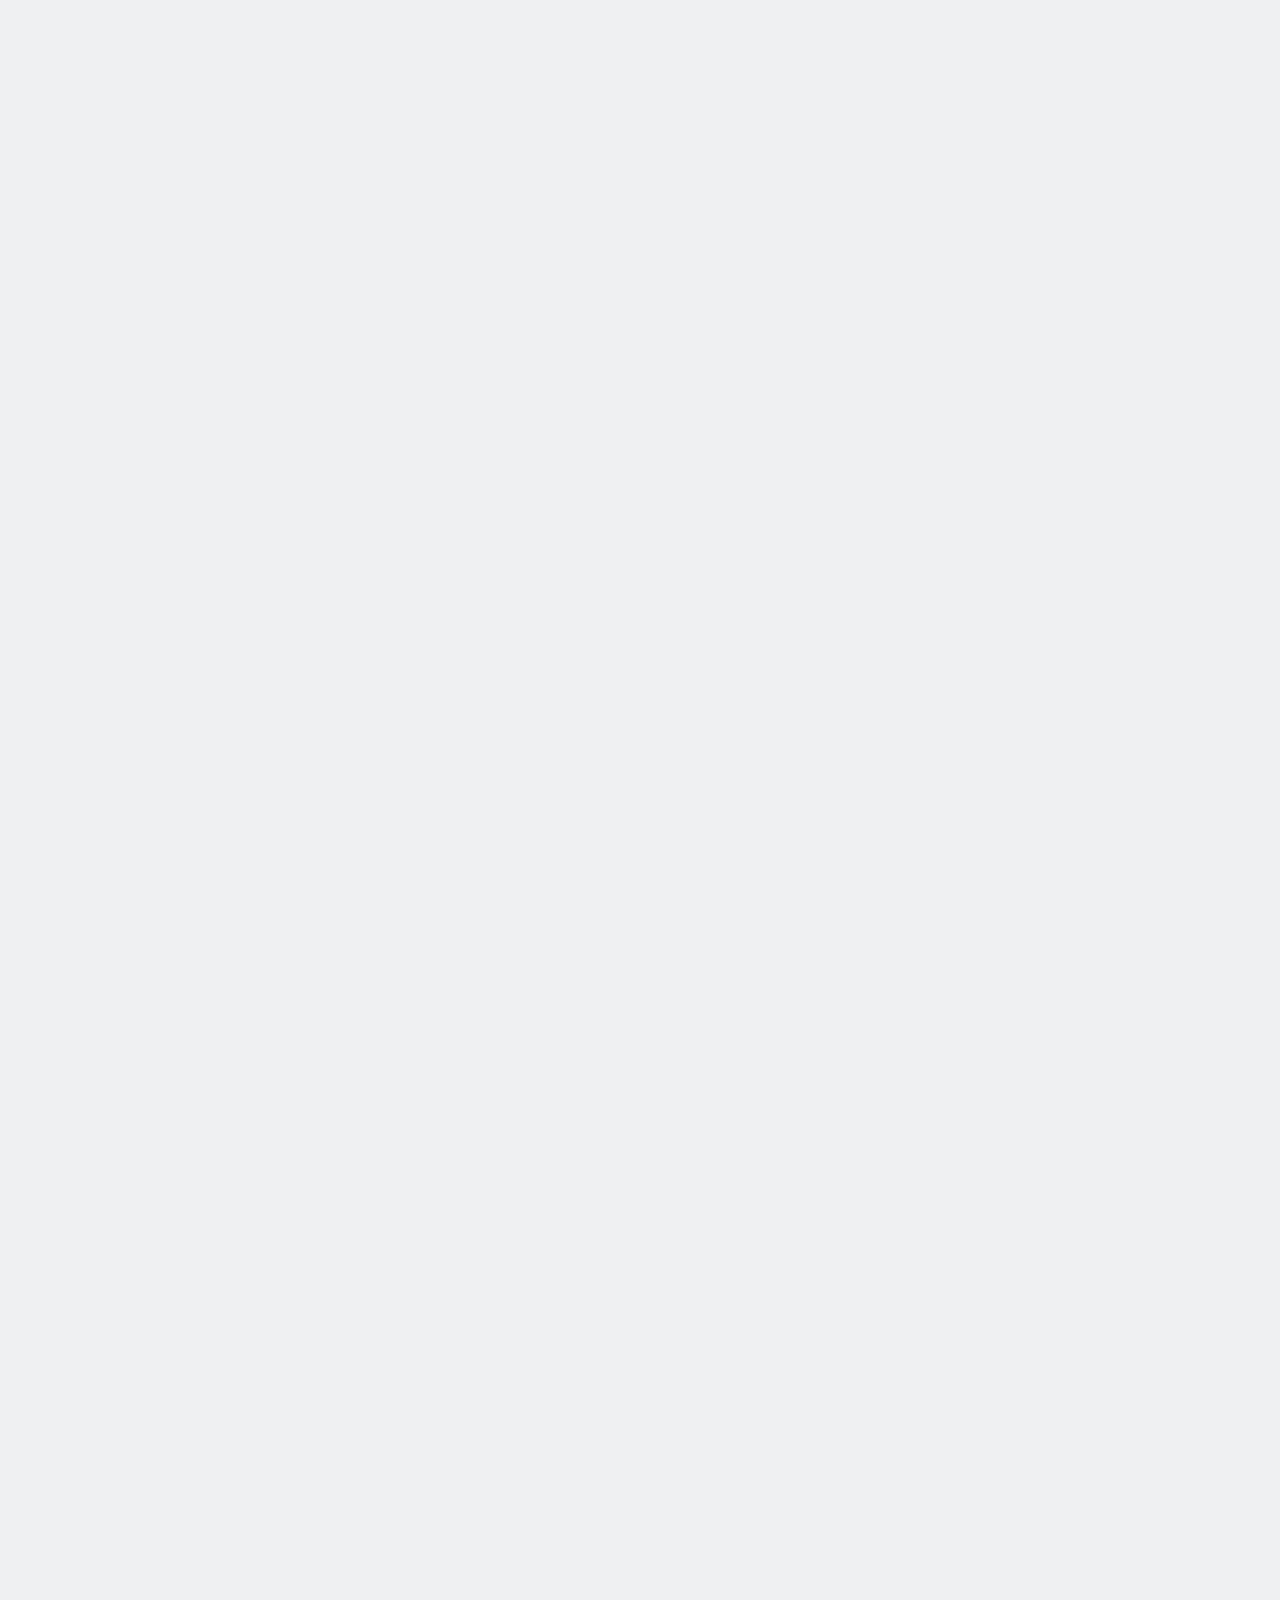
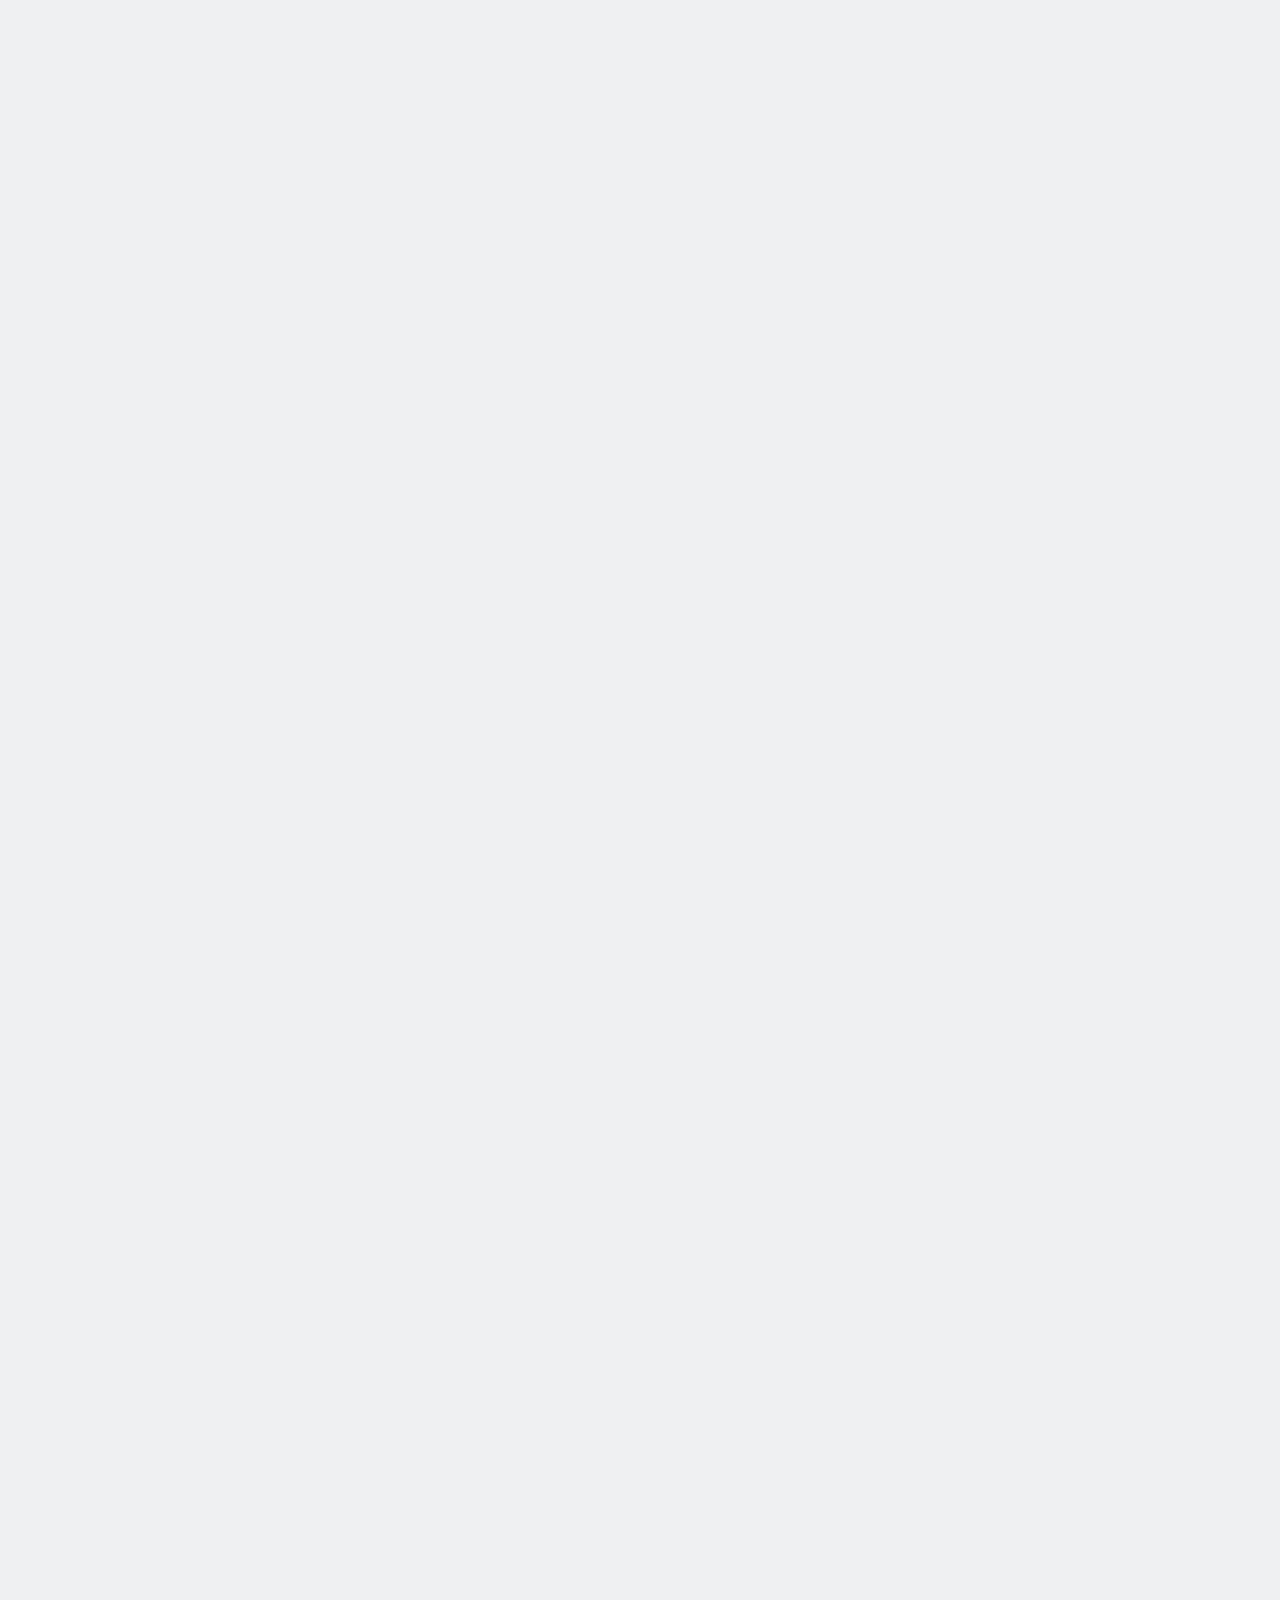
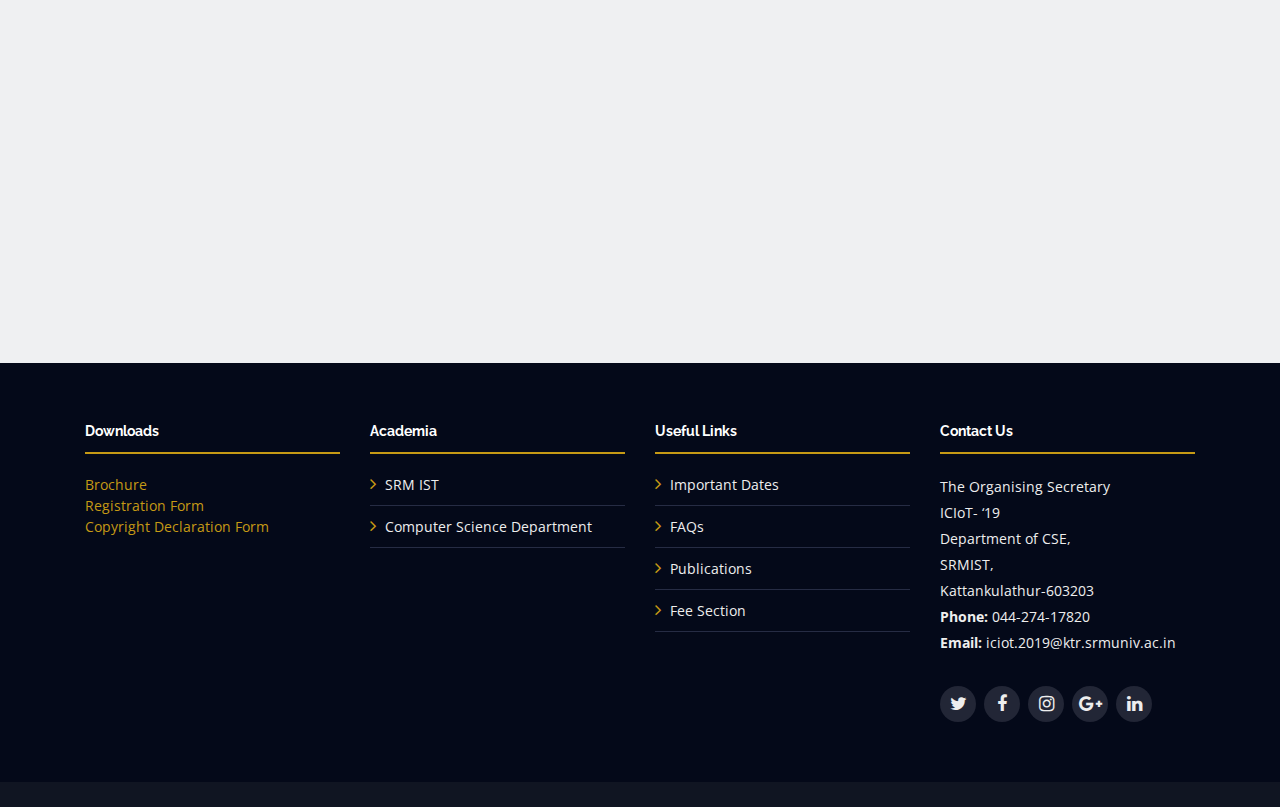
==== commit cd8d47d6: "Update index.html" ====
--- a/index.html
+++ b/index.html
@@ -225,7 +225,6 @@
     <div class="intro-container wow fadeIn">
       <h1 class="mb-4 pb-0">ICIoT-2019<br>International Conference<br> on Internet of Things</h1>
       <p class="mb-4 pb-0">March 11-15, 2019<br>SRM Institute of Science and Technology</p>
-      <p id="demo" style="color:#c69a15; background-color:white"></p>
         <a href="img/invite.pdf" download class="about-btn scrollto"><b>Download Invitation</b></a>
       <a href="img/ICIOT19 Tack schedule.xlsx" download class="about-btn scrollto"><b>Download Track/Schedule</b></a>
         <a href="schedule.html#important" class="about-btn scrollto"><b>Important Dates</b></a> <a href="publications.html#publications" class="about-btn scrollto"><b>Publications</b></a>
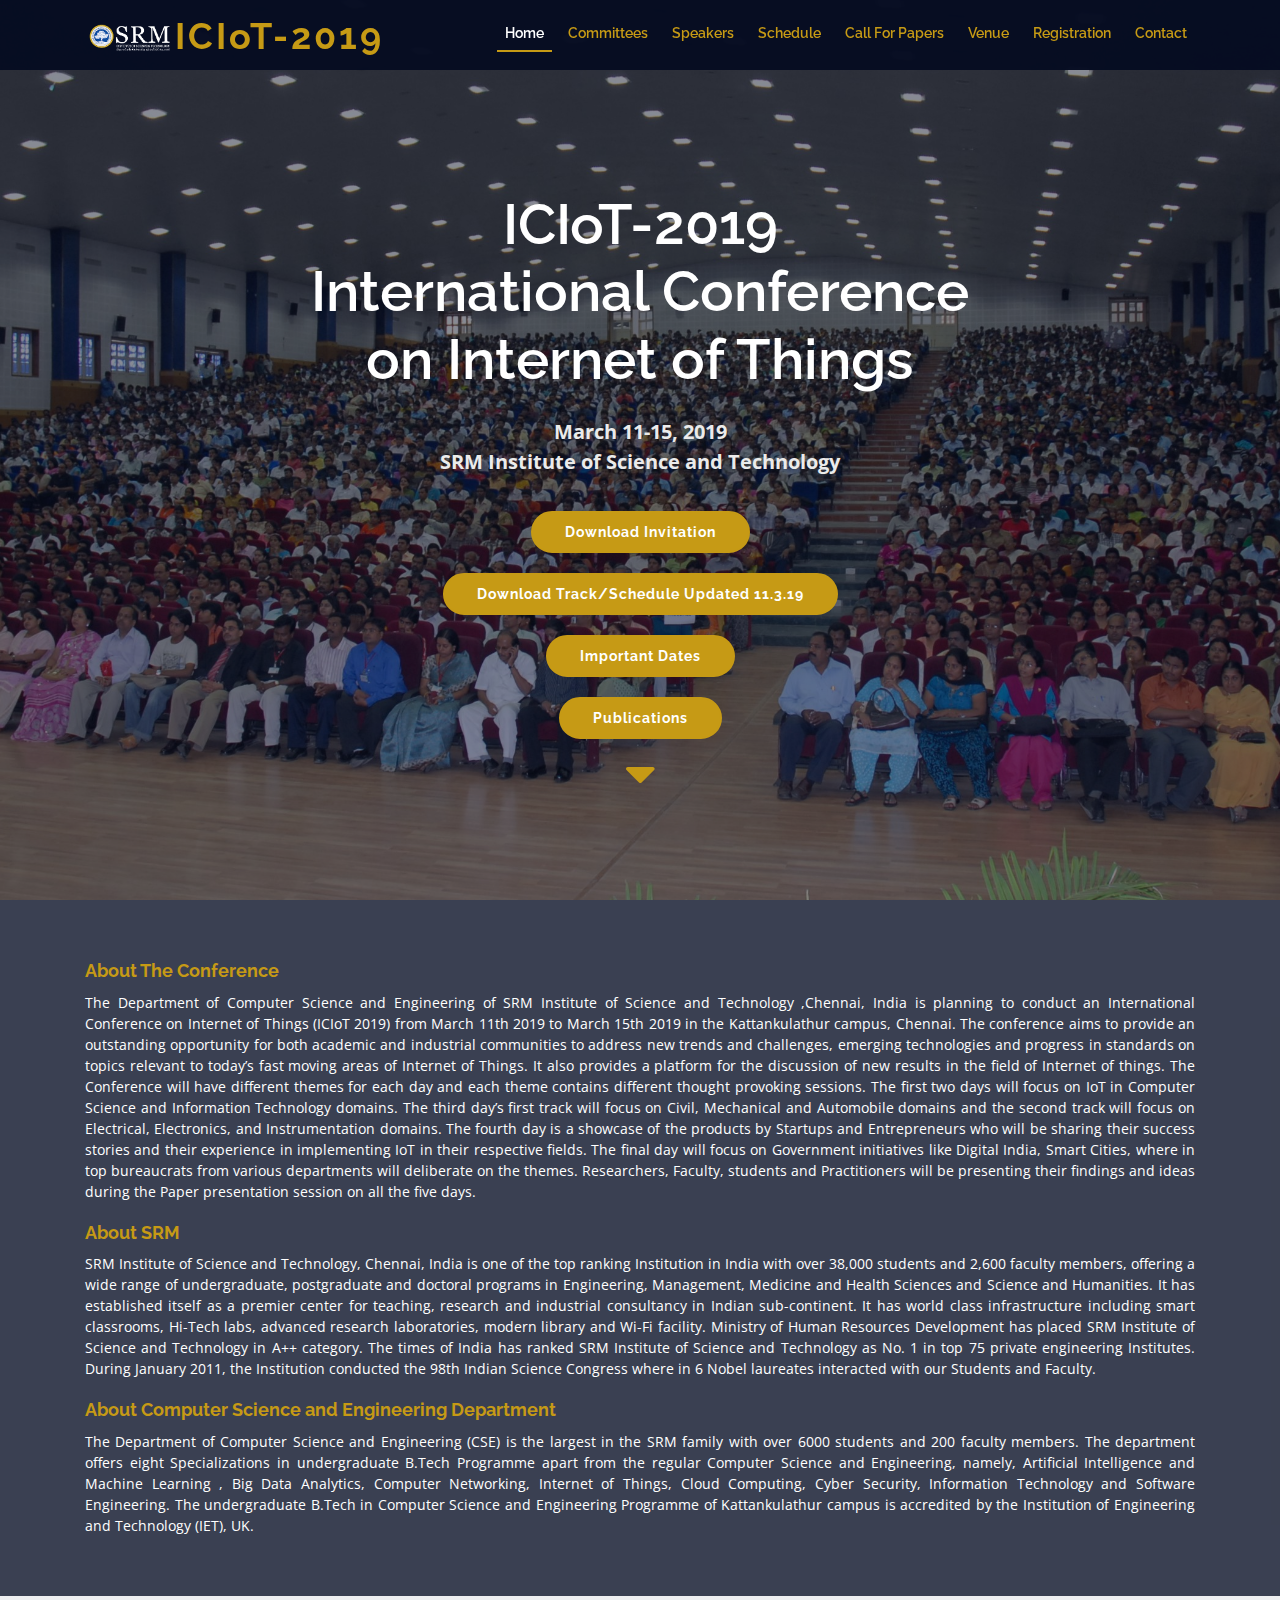
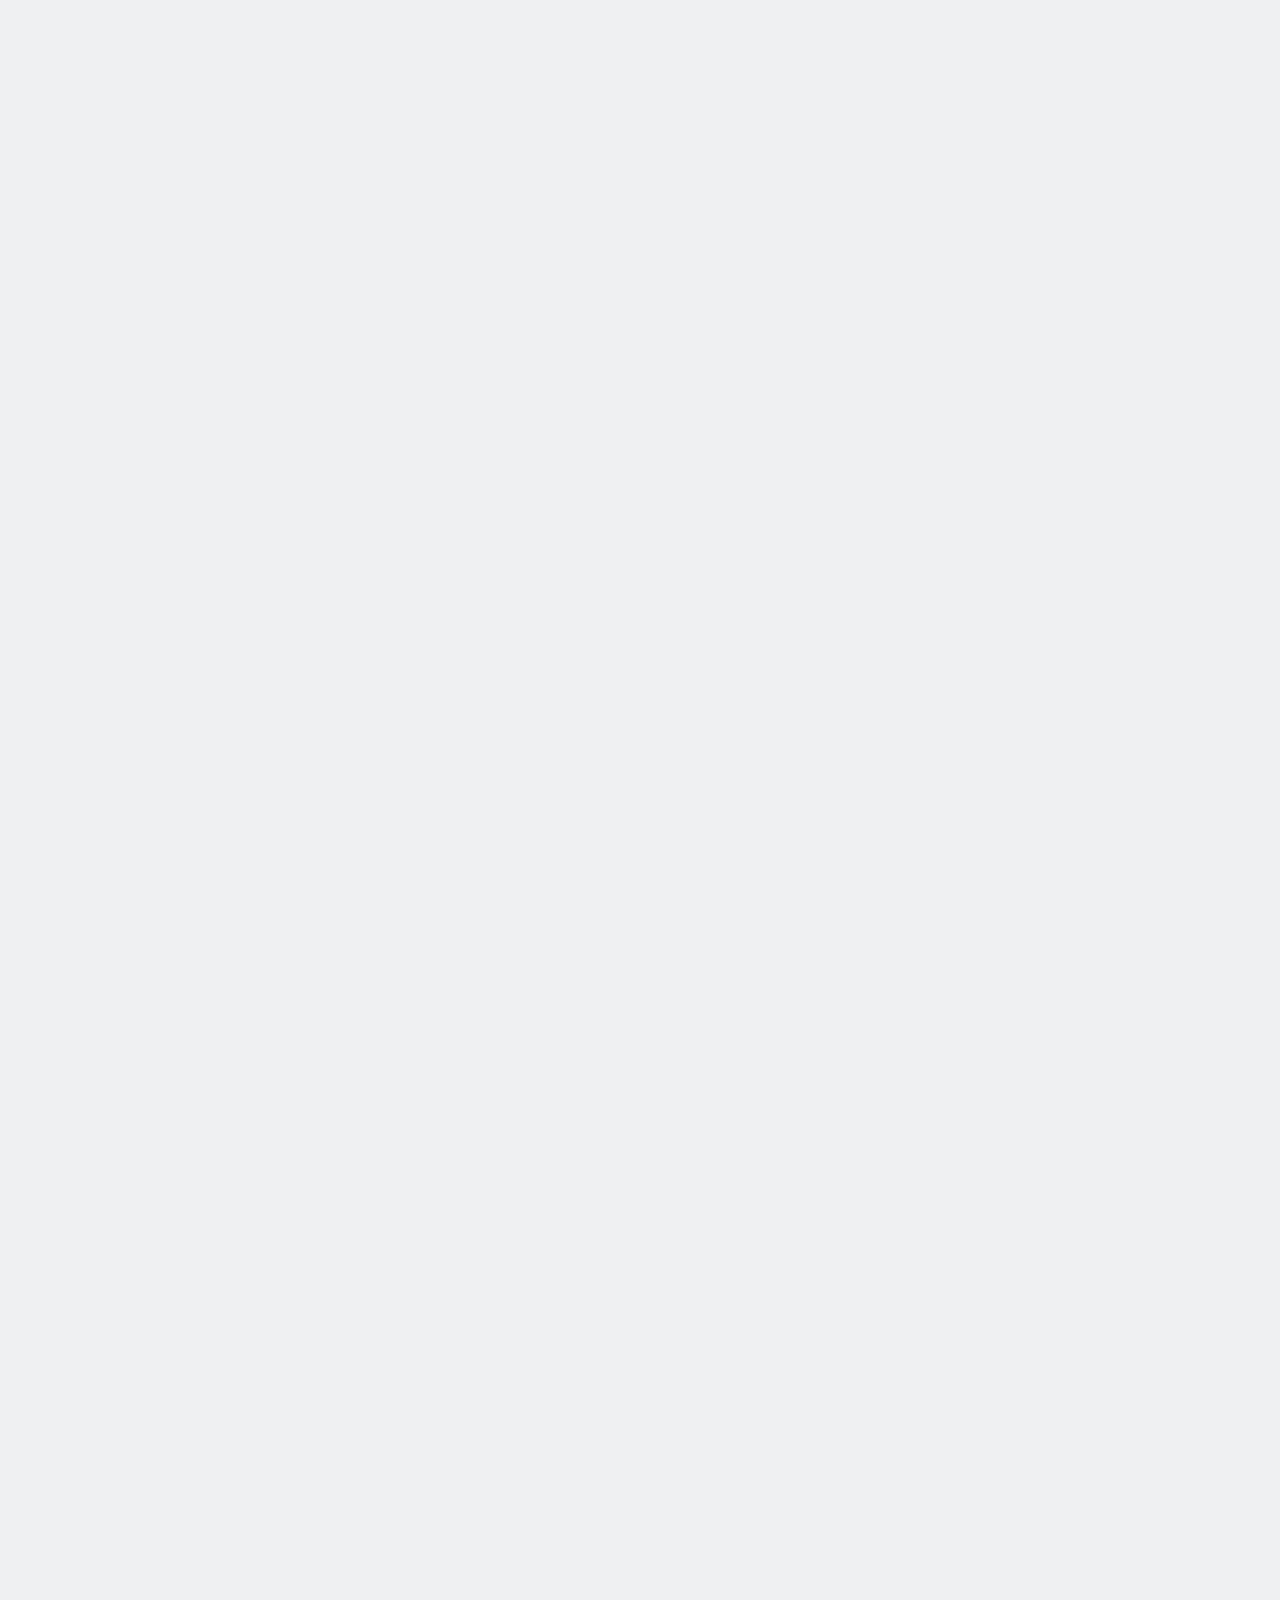
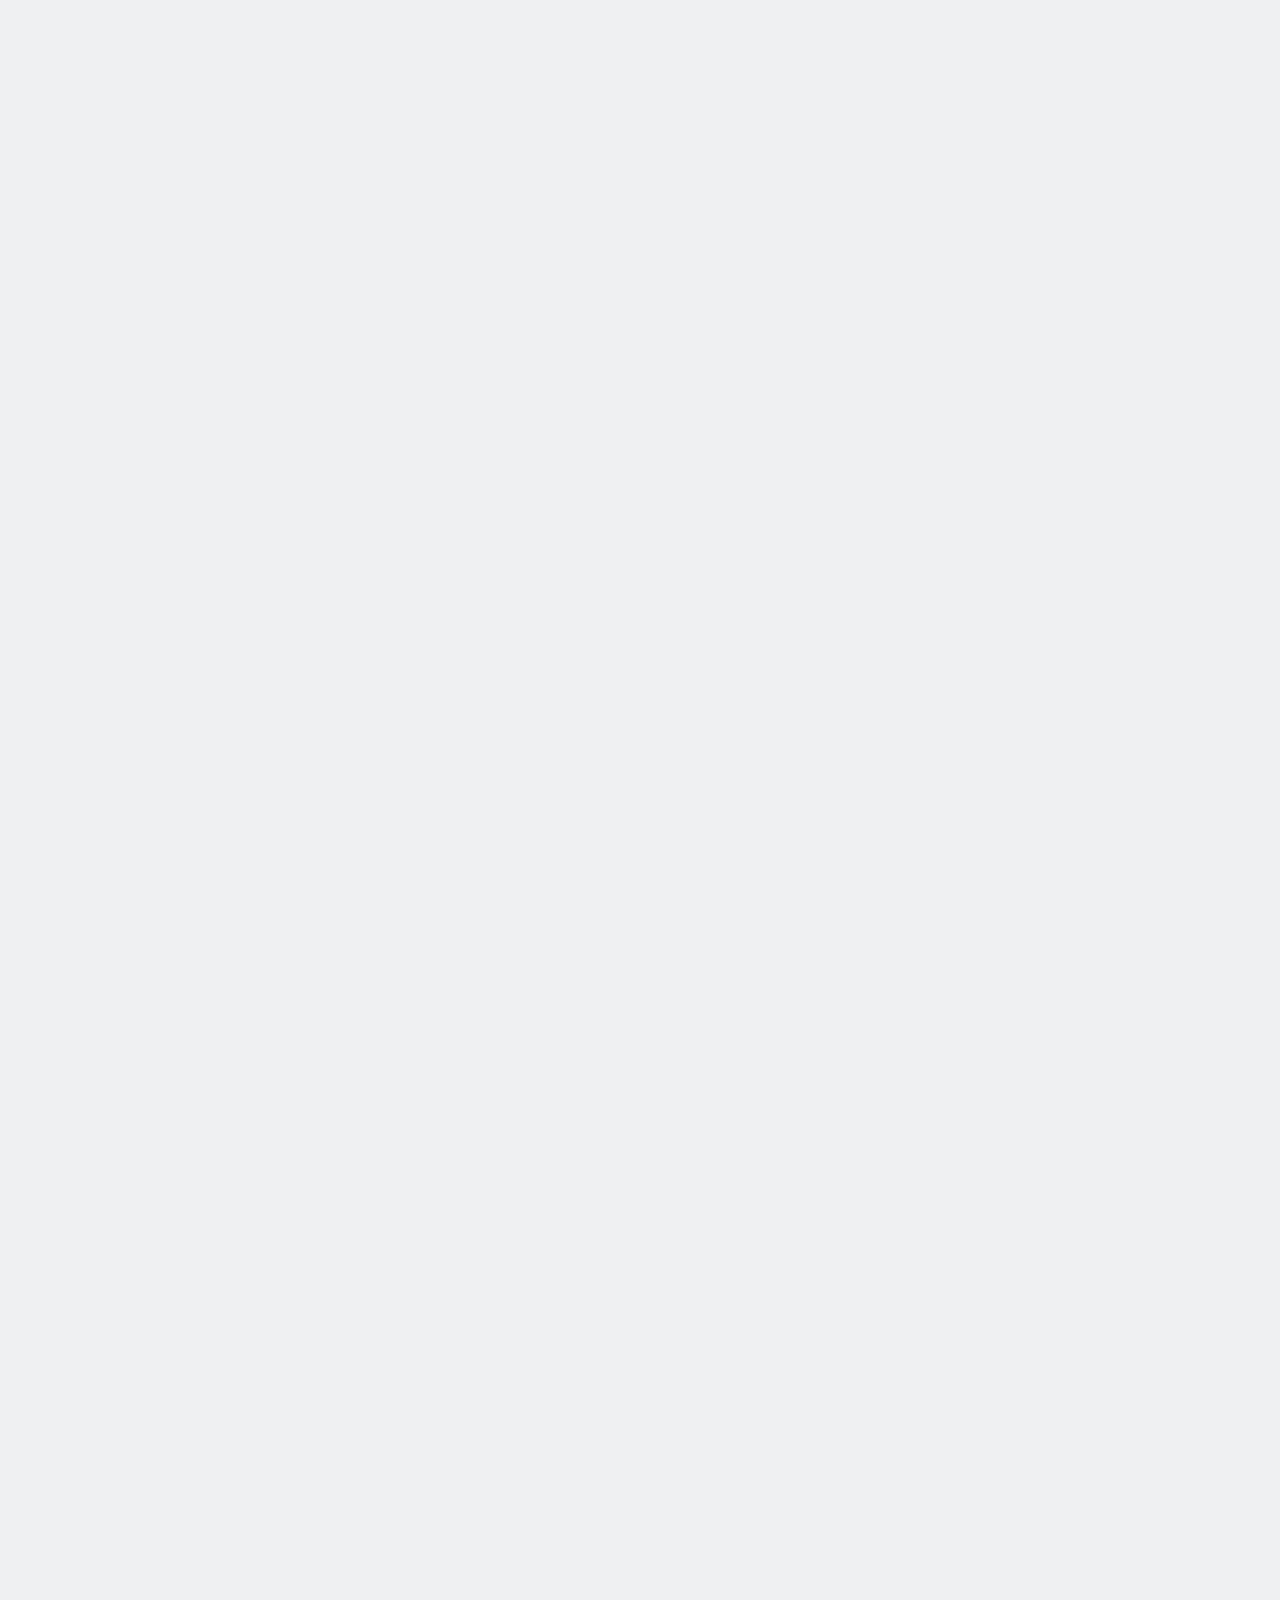
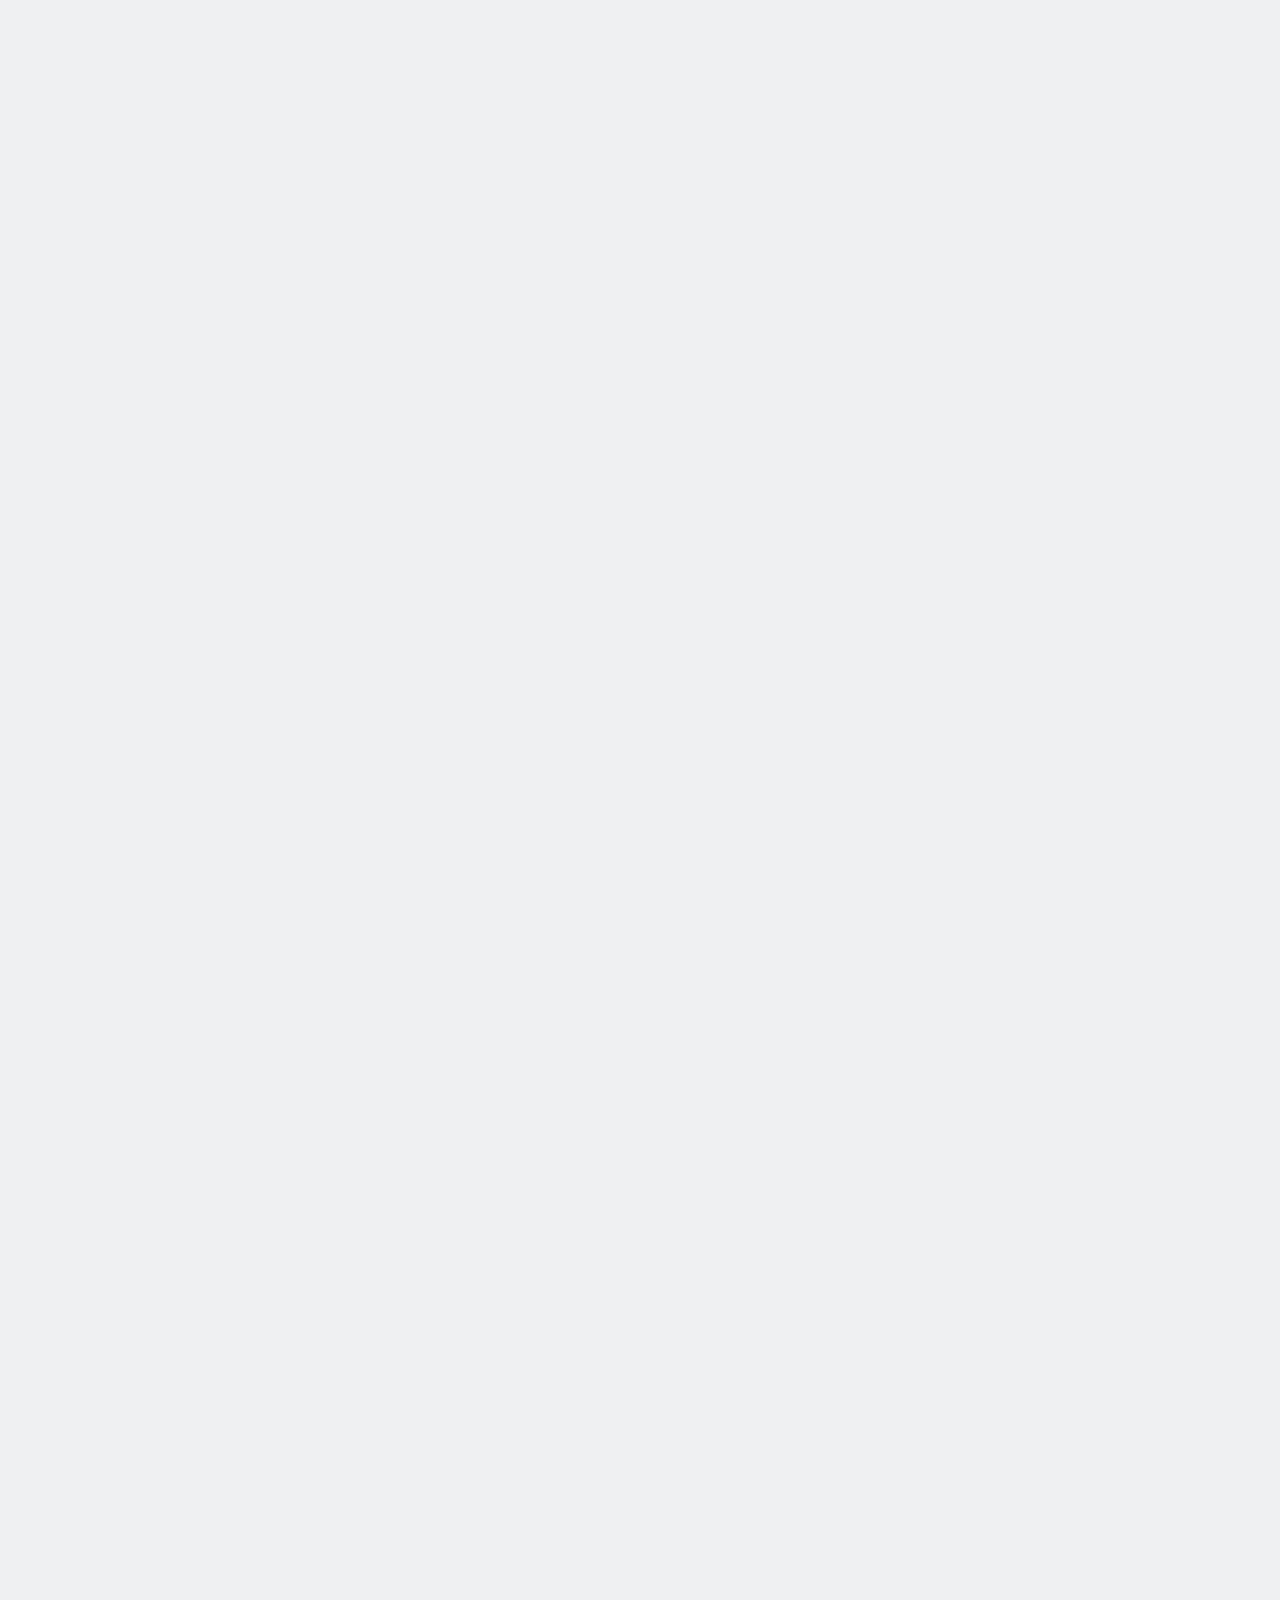
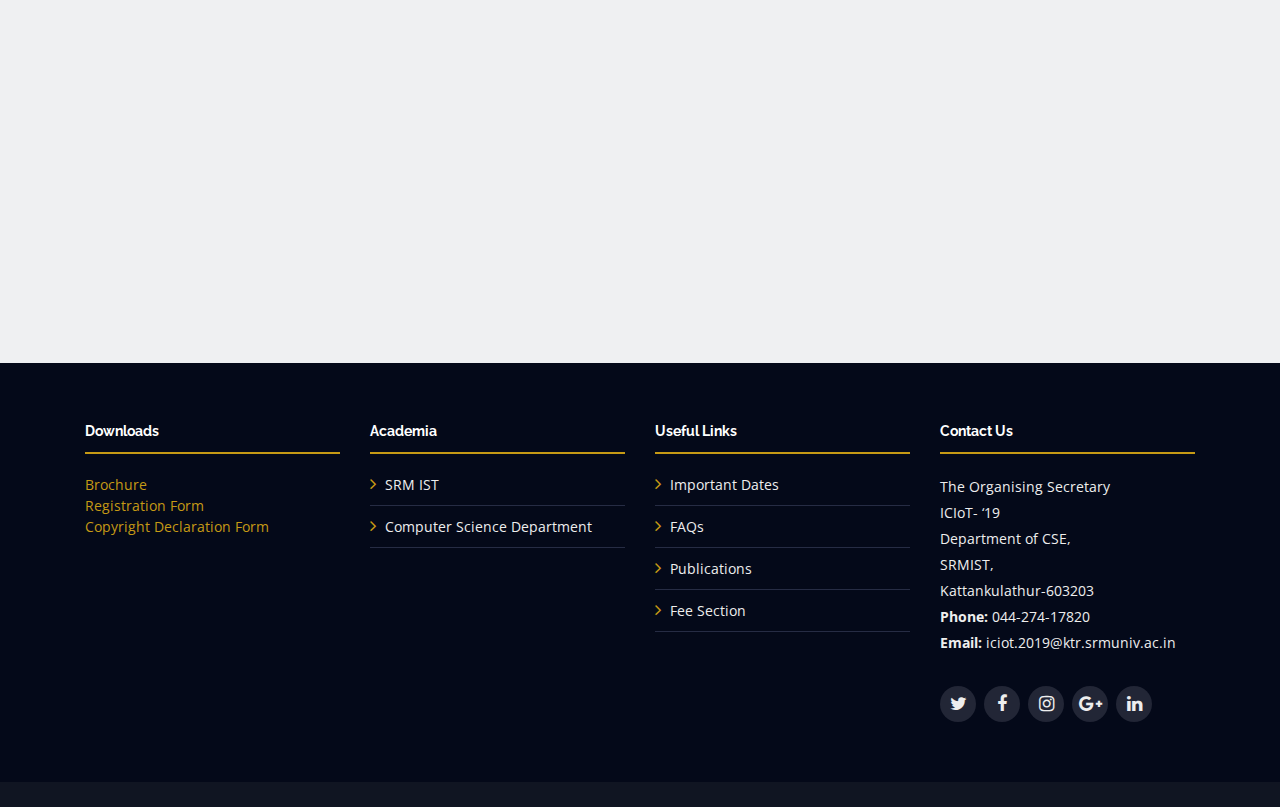
==== commit e096156f: "Update index.html" ====
--- a/index.html
+++ b/index.html
@@ -226,7 +226,7 @@
       <h1 class="mb-4 pb-0">ICIoT-2019<br>International Conference<br> on Internet of Things</h1>
       <p class="mb-4 pb-0">March 11-15, 2019<br>SRM Institute of Science and Technology</p>
         <a href="img/invite.pdf" download class="about-btn scrollto"><b>Download Invitation</b></a>
-      <a href="img/ICIOT19 Tack schedule.xlsx" download class="about-btn scrollto"><b>Download Track/Schedule</b></a>
+      <a href="img/ICIOT19 Tack schedule.xlsx" download class="about-btn scrollto"><b>Download Track/Schedule Updated 11.3.19</b></a>
         <a href="schedule.html#important" class="about-btn scrollto"><b>Important Dates</b></a> <a href="publications.html#publications" class="about-btn scrollto"><b>Publications</b></a>
       <i class="fa fa-caret-down" style="color:#c69a15; font-size: 50px;"></i>
     </div>
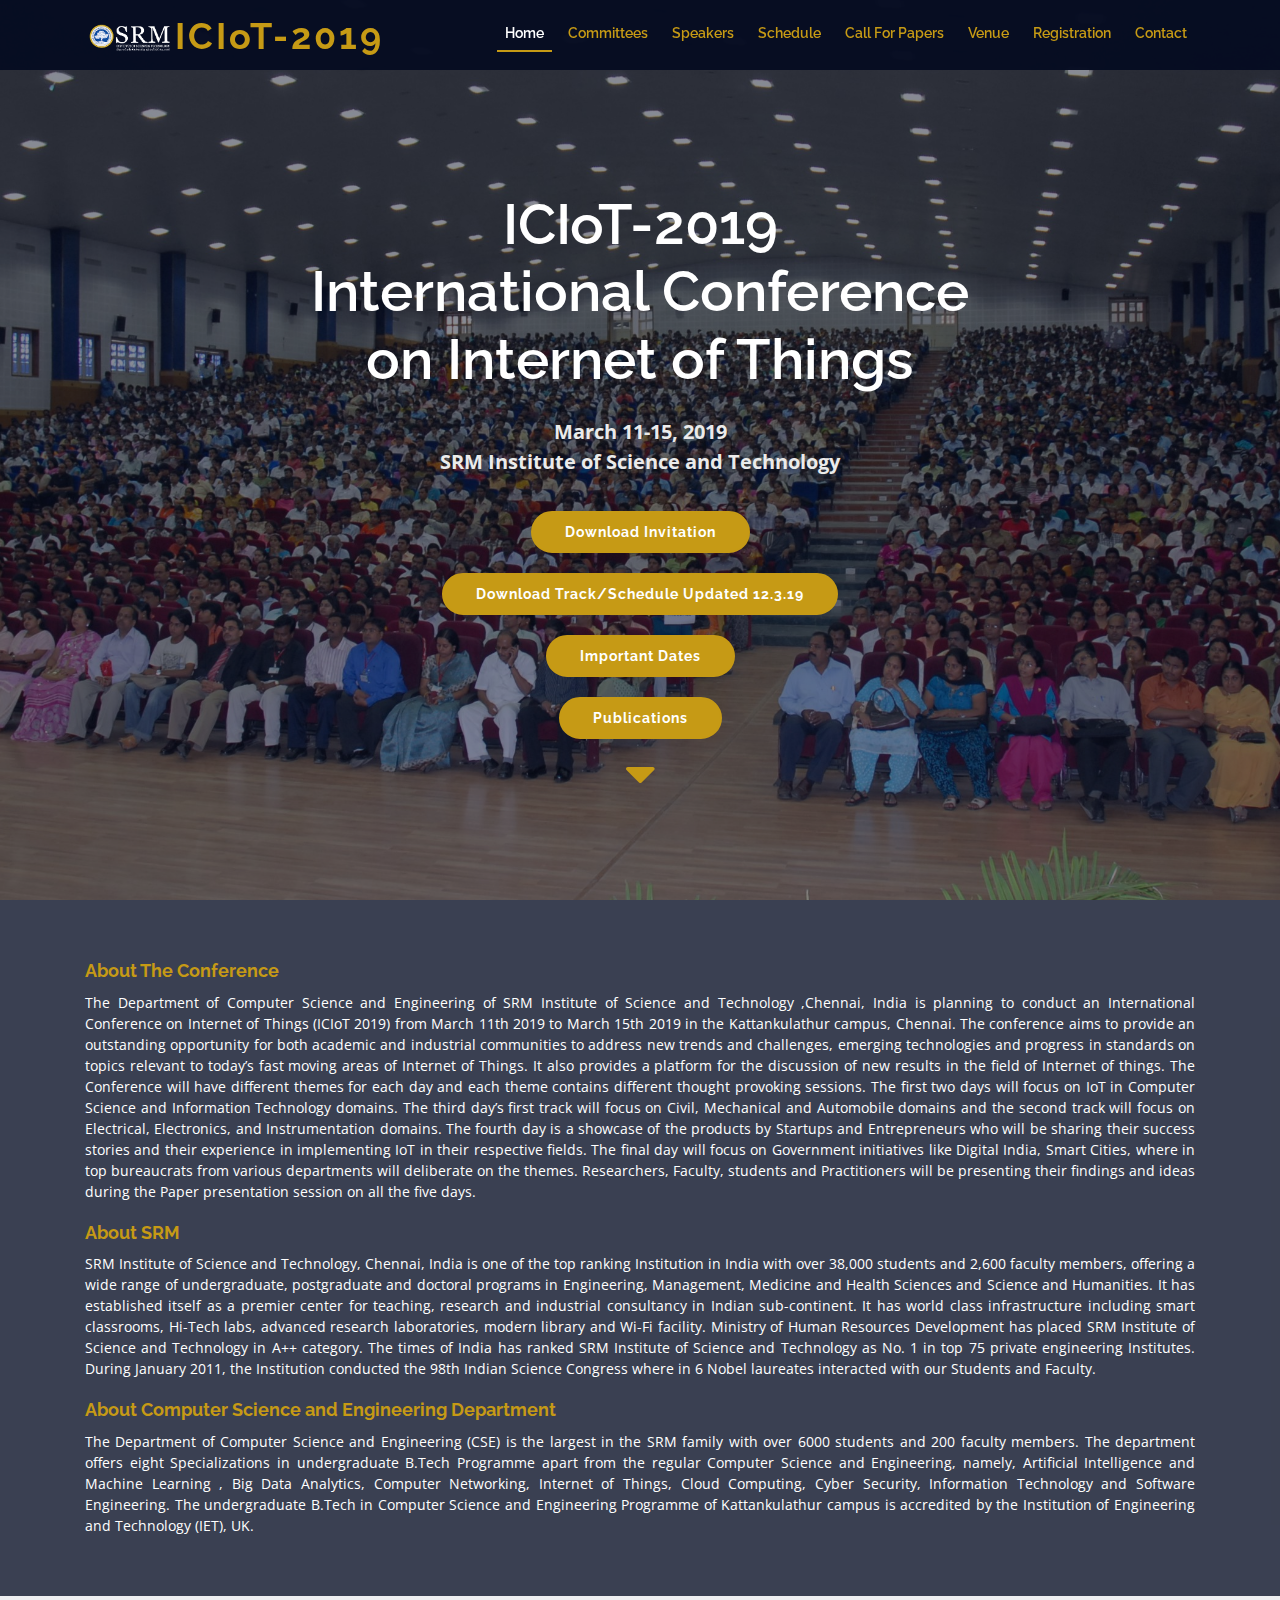
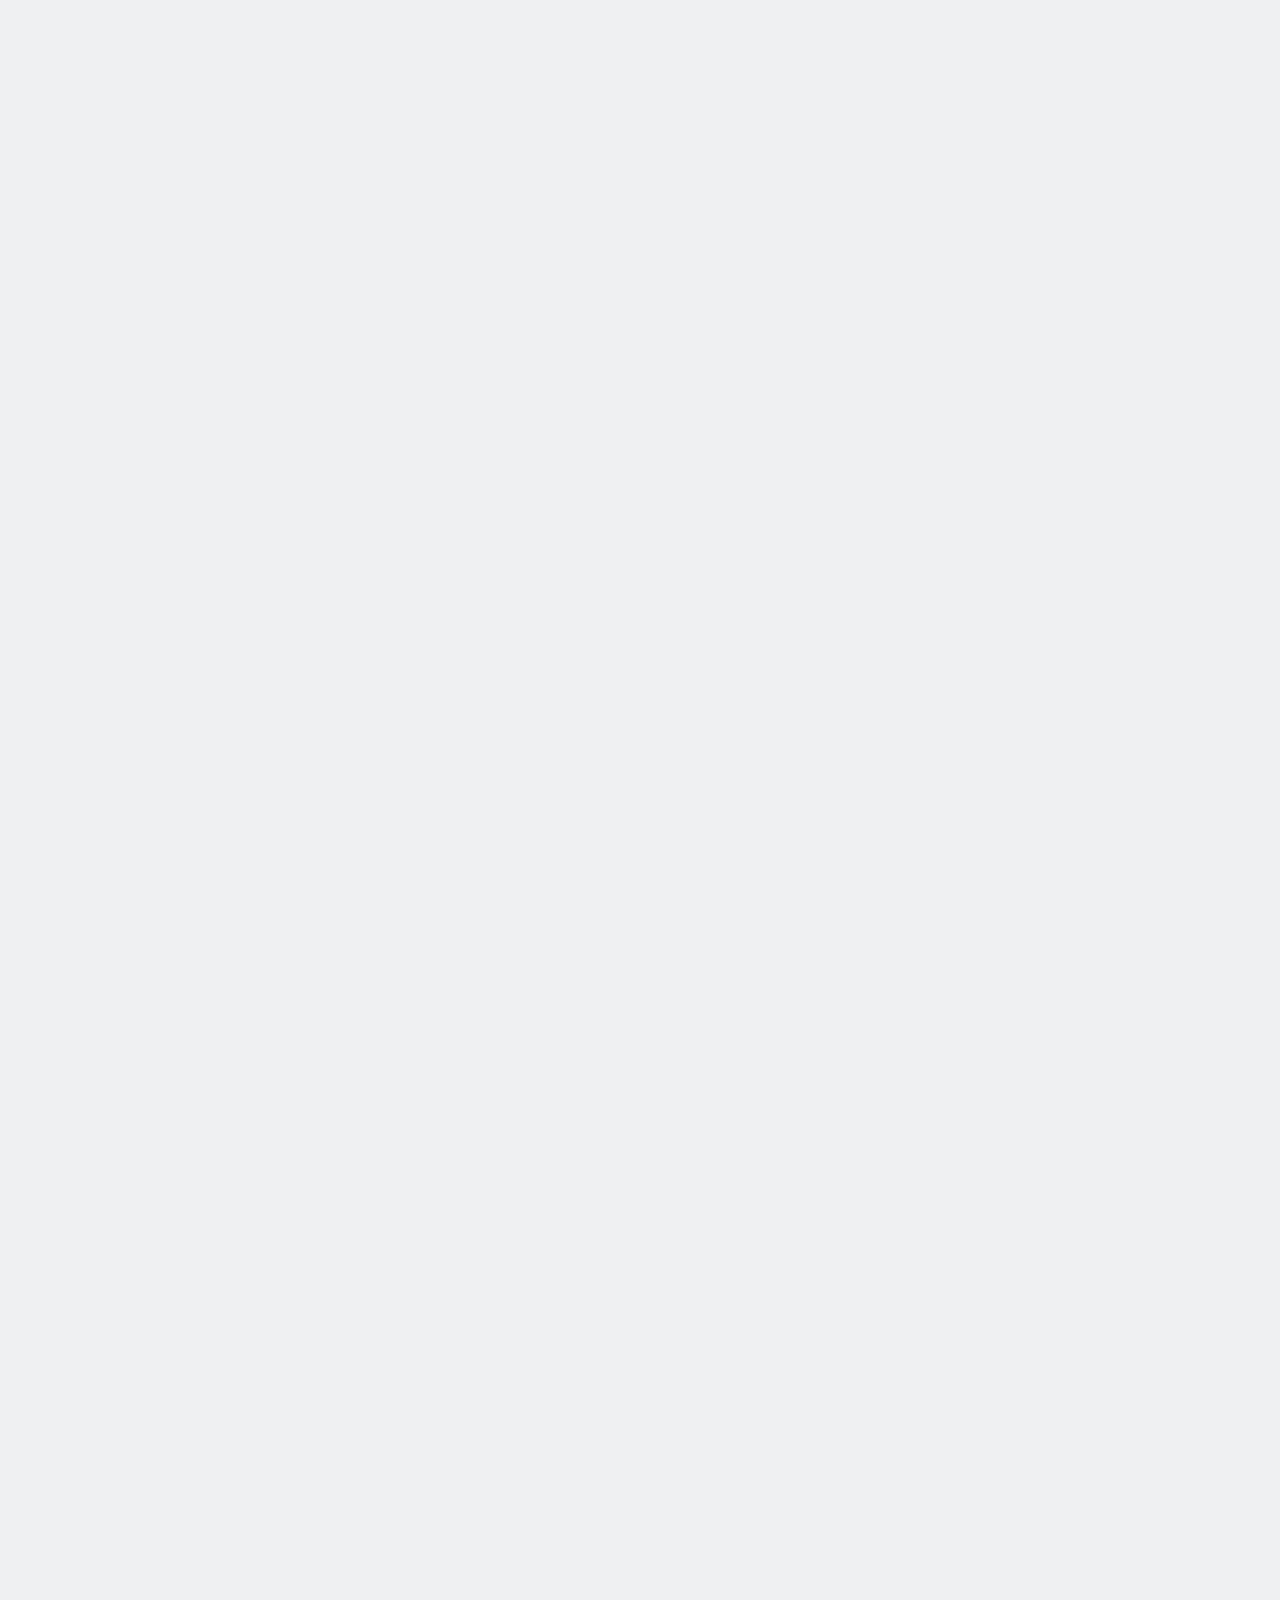
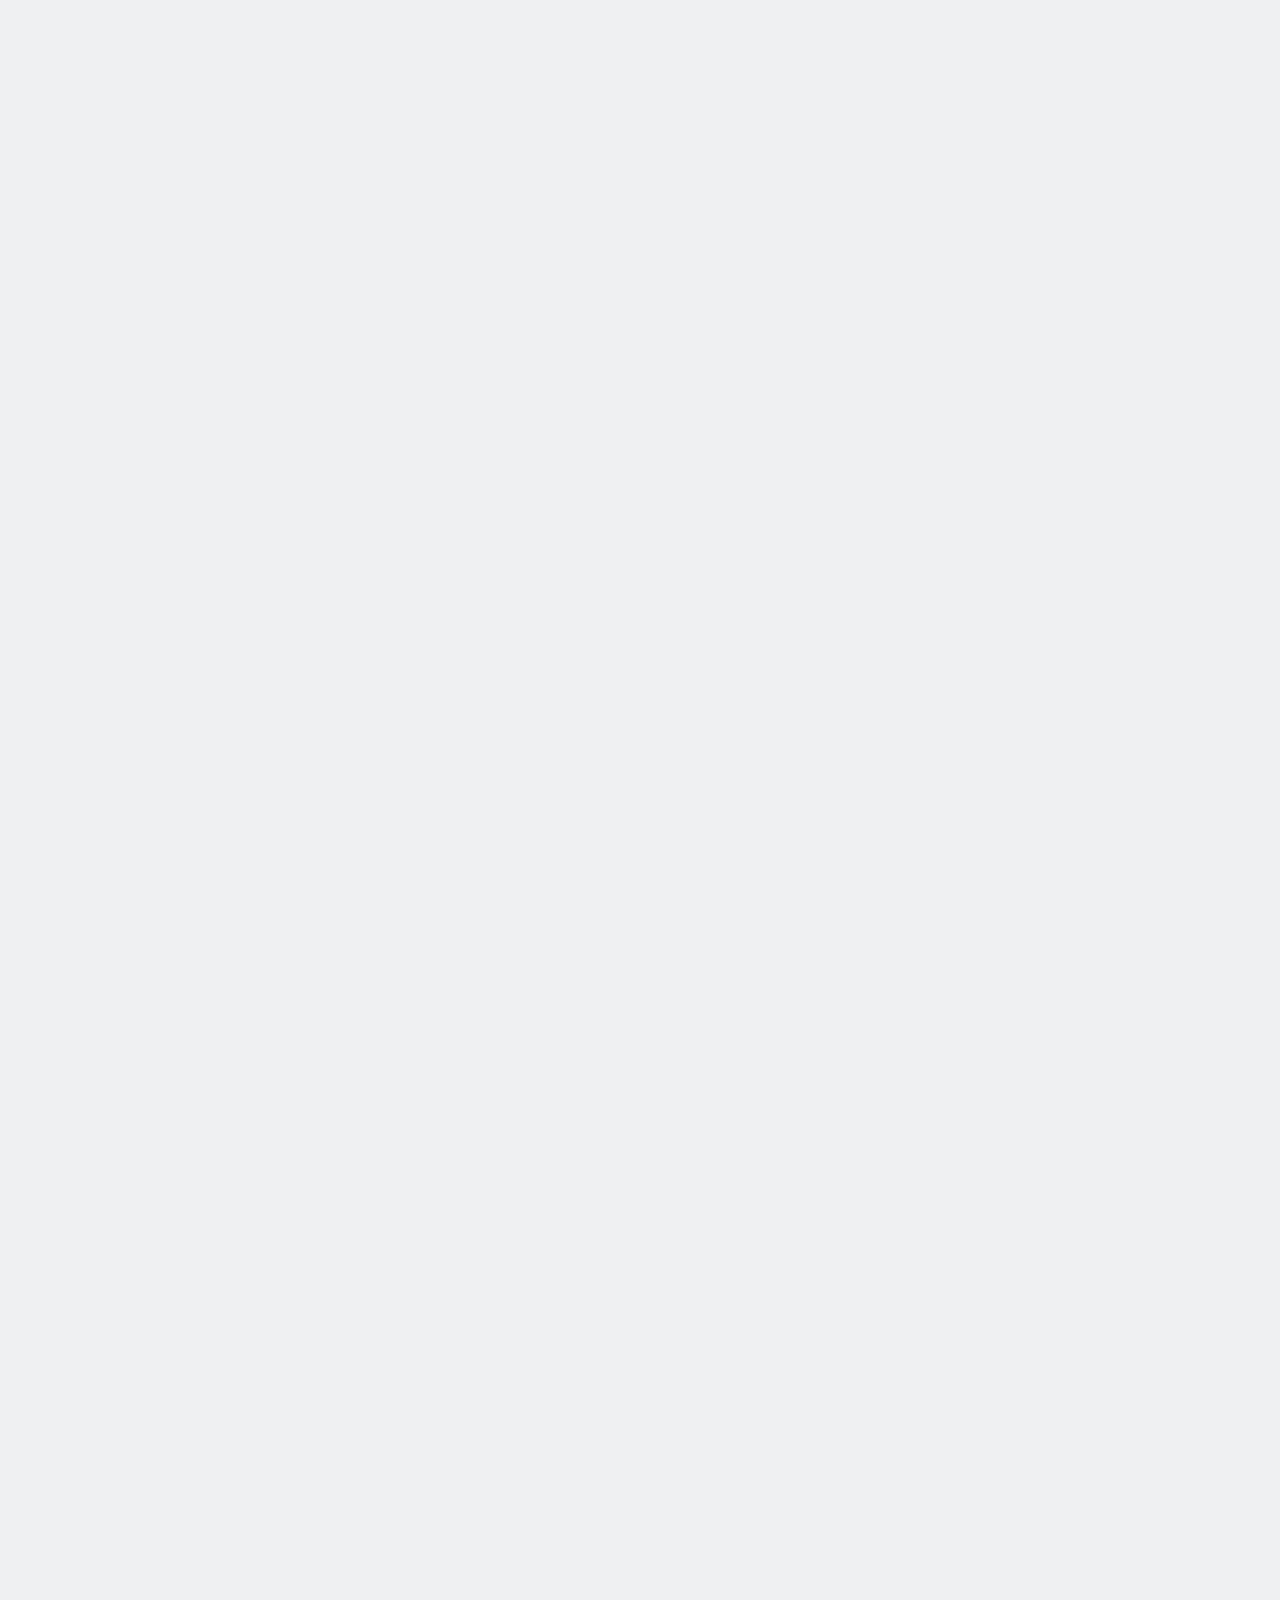
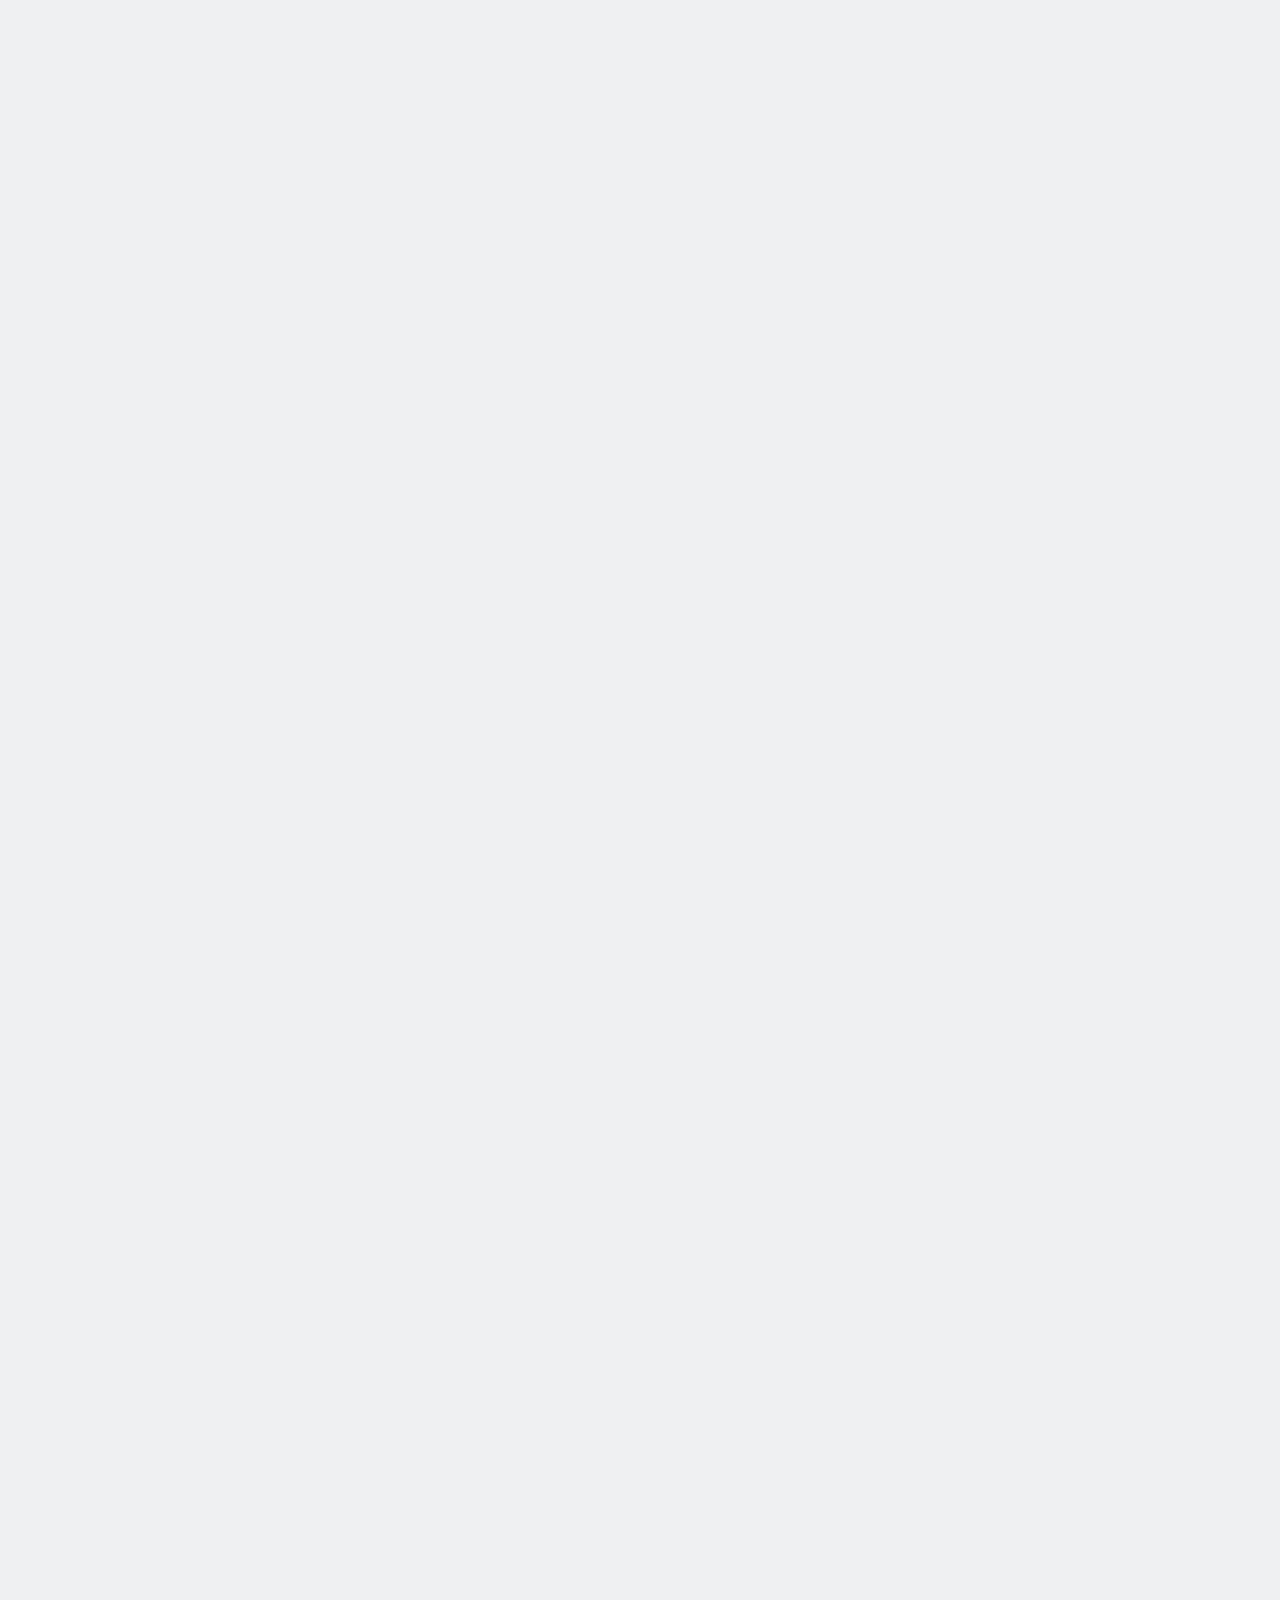
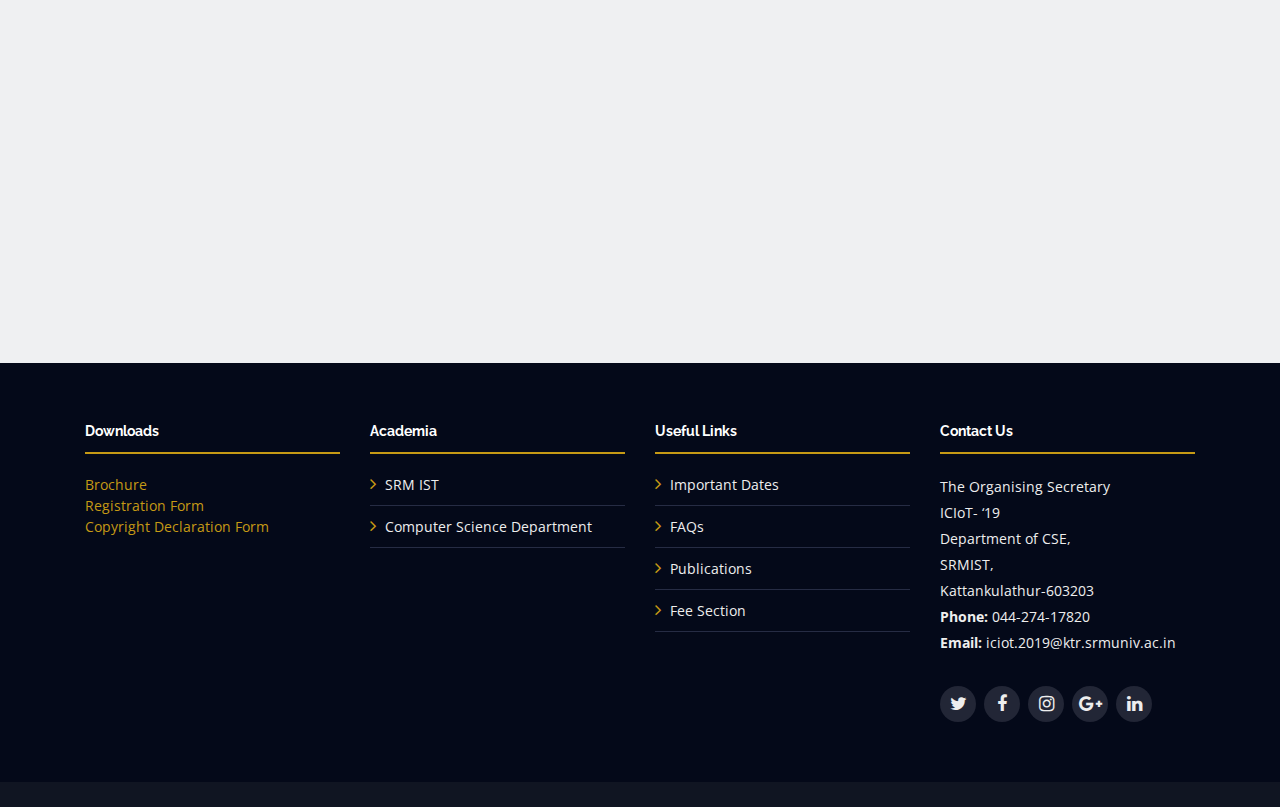
==== commit 6a78cdd0: "Update index.html" ====
--- a/index.html
+++ b/index.html
@@ -226,7 +226,7 @@
       <h1 class="mb-4 pb-0">ICIoT-2019<br>International Conference<br> on Internet of Things</h1>
       <p class="mb-4 pb-0">March 11-15, 2019<br>SRM Institute of Science and Technology</p>
         <a href="img/invite.pdf" download class="about-btn scrollto"><b>Download Invitation</b></a>
-      <a href="img/ICIOT19 Tack schedule.xlsx" download class="about-btn scrollto"><b>Download Track/Schedule Updated 11.3.19</b></a>
+      <a href="img/ICIOT19 Tack schedule.xlsx" download class="about-btn scrollto"><b>Download Track/Schedule Updated 12.3.19</b></a>
         <a href="schedule.html#important" class="about-btn scrollto"><b>Important Dates</b></a> <a href="publications.html#publications" class="about-btn scrollto"><b>Publications</b></a>
       <i class="fa fa-caret-down" style="color:#c69a15; font-size: 50px;"></i>
     </div>
@@ -547,13 +547,19 @@
           
           <div class="col-lg-3 col-md-4 col-xs-6">
             <div class="sponsor-logo">
-              <img src="img/sponsors/2.jpg" class="img-fluid" alt="">
+              <img src="img/sponsors/2.png" class="img-fluid" alt="">
             </div>
           </div>
         
           <div class="col-lg-3 col-md-4 col-xs-6">
             <div class="sponsor-logo">
-              <img src="img/sponsors/3.png" class="img-fluid" alt="">
+              <a href="http://talentzpro.com"><img src="img/sponsors/4.jpeg" class="img-fluid" alt=""></a>
+            </div>
+          </div>
+            
+            <div class="col-lg-3 col-md-4 col-xs-6">
+            <div class="sponsor-logo">
+              <img src="img/sponsors/5.PNG" class="img-fluid" alt="">
             </div>
           </div>
           
